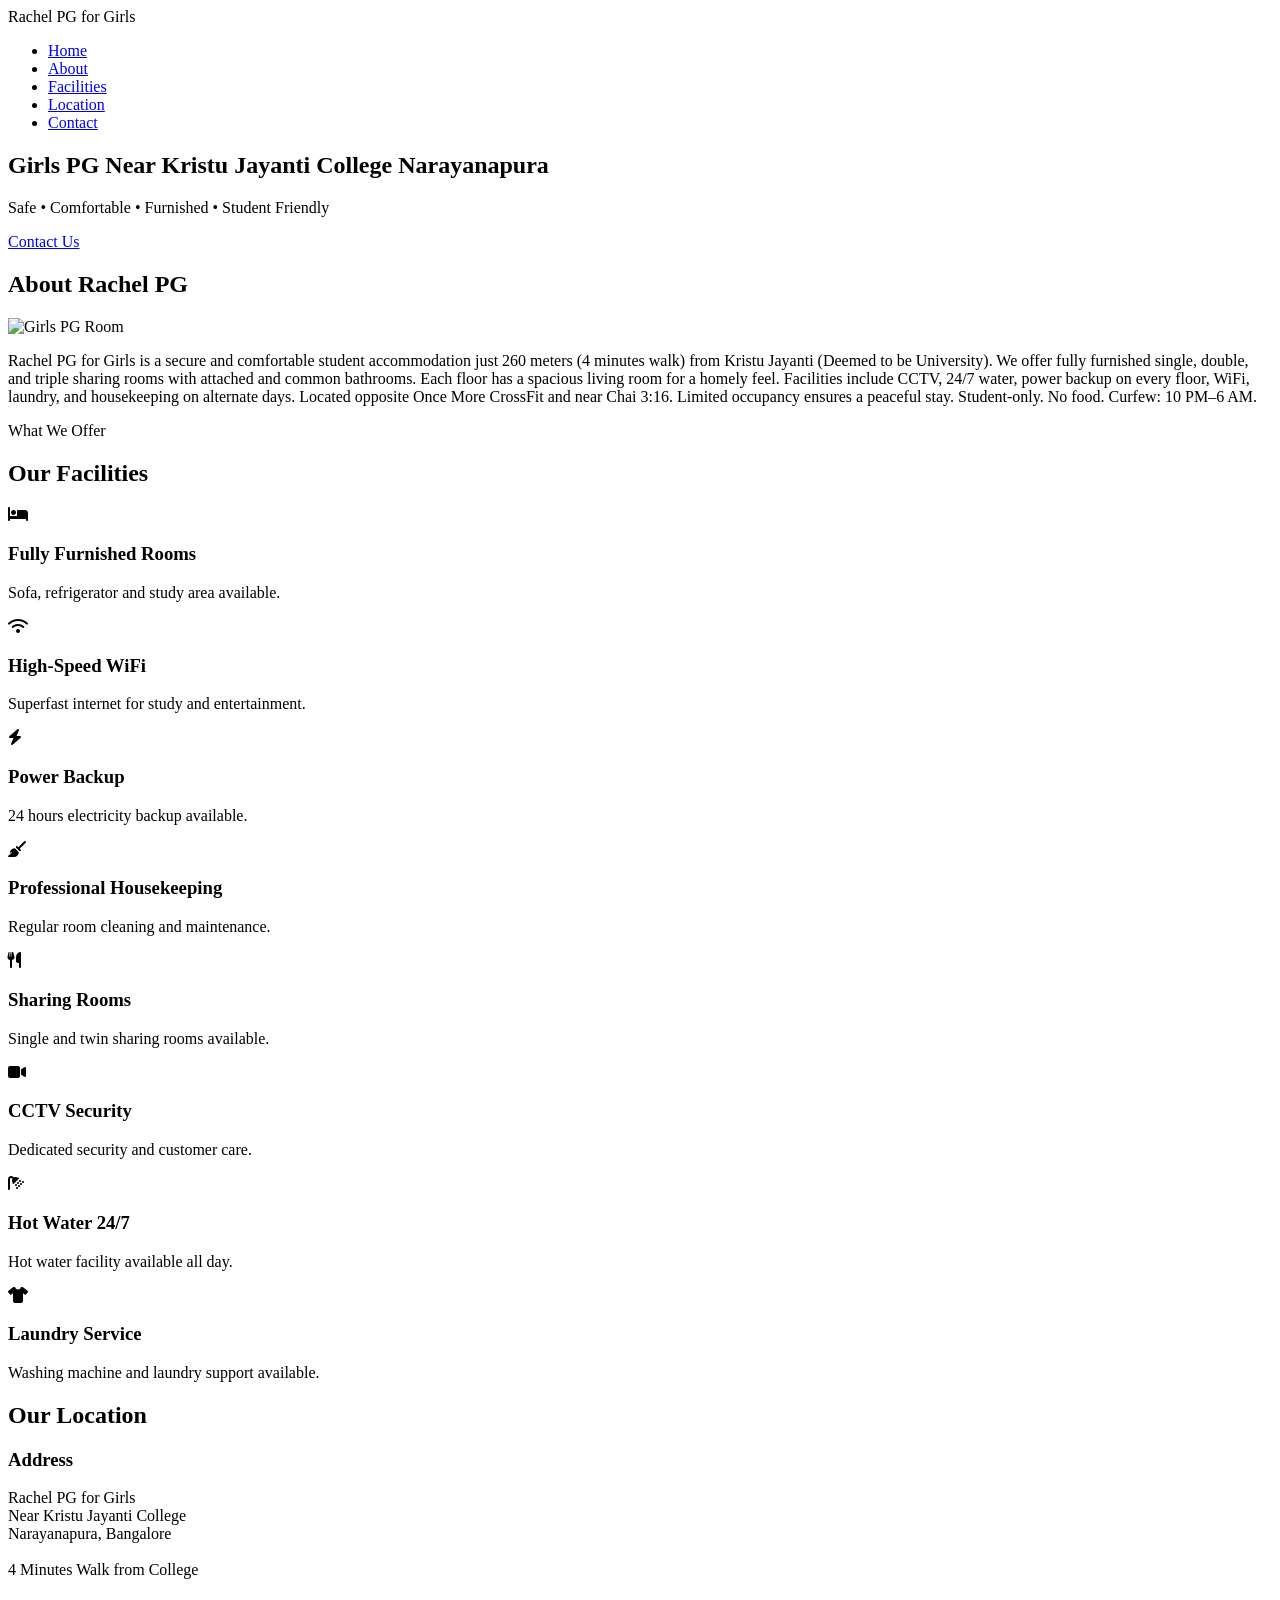
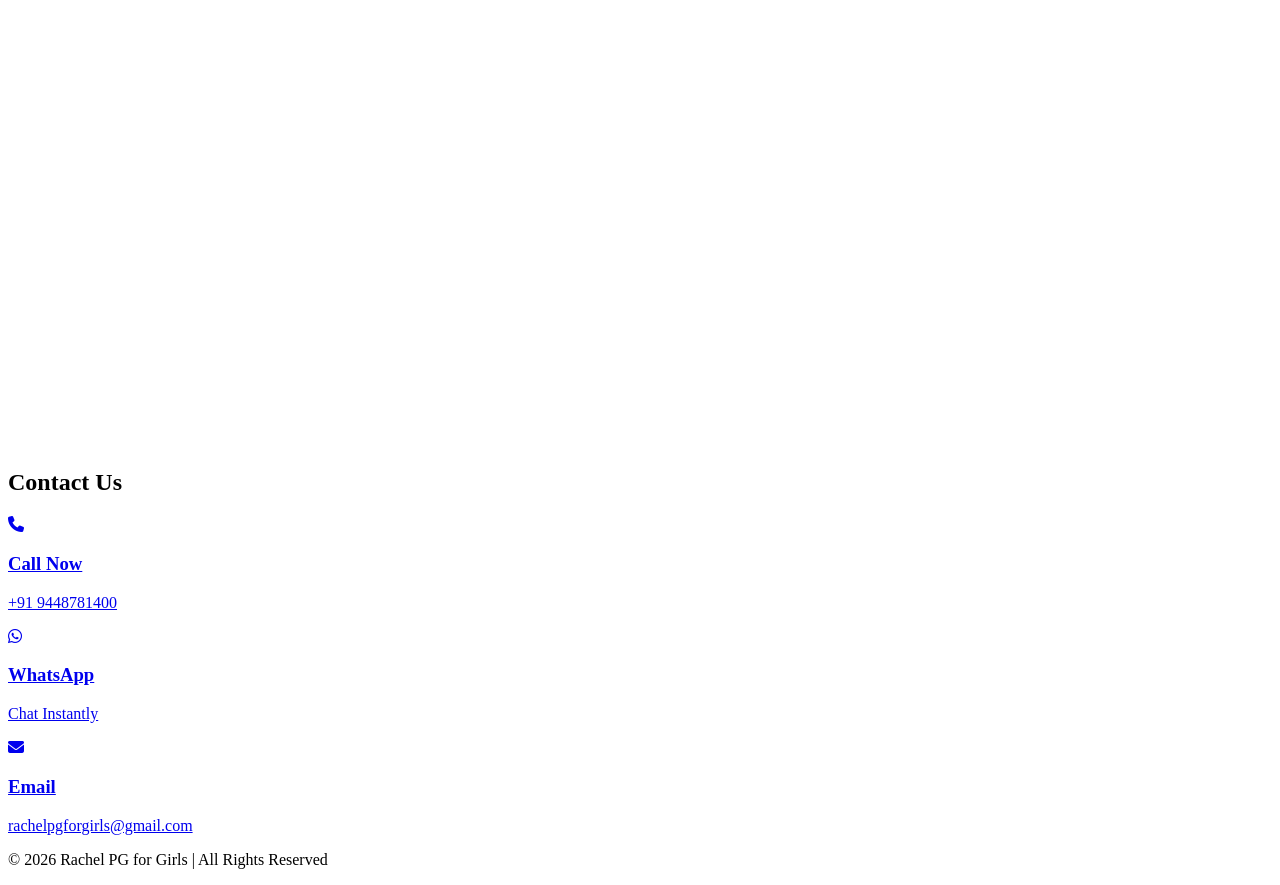
==== index.html @ a7014dc3 "Joshua-commit" ====
<!DOCTYPE html>
<html lang="en">

<head>

   
    <meta charset="UTF-8">

    
    <meta name="viewport" content="width=device-width, initial-scale=1.0">

   
    <title>
        Girls PG Near Kristu Jayanti College Narayanapura | Rachel PG
    </title>

  
    <meta name="description"
        content="Rachel PG for Girls is a safe and comfortable girls PG near Kristu Jayanti College Narayanapura Bangalore with furnished rooms, WiFi, food, CCTV, laundry and housekeeping.">

    
    <meta name="keywords"
        content="Girls PG near Kristu Jayanti College, PG near Kristu Jayanti, Girls Hostel Narayanapura, PG for Girls Bangalore">

   

<link rel="preconnect" href="https://fonts.googleapis.com">

<link rel="preconnect" href="https://fonts.gstatic.com" crossorigin>

<link href="https://fonts.googleapis.com/css2?family=Cinzel:wght@600;700&family=Poppins:wght@300;400;500;600&display=swap" rel="stylesheet">

    <link
        rel="stylesheet"
        href="https://cdnjs.cloudflare.com/ajax/libs/font-awesome/6.5.1/css/all.min.css">

    <link rel="stylesheet" href="style.css">

</head>

<body>



<nav>

    <div class="logo">

        Rachel PG for Girls

    </div>

    <ul>

        <li><a href="#home">Home</a></li>

        <li><a href="#about">About</a></li>

        <li><a href="#facilities">Facilities</a></li>

        <li><a href="#location">Location</a></li>

        <li><a href="#contact">Contact</a></li>

    </ul>

</nav>


    <section class="hero" id="home">

        <div class="overlay"></div>

        <div class="hero-content">

            <h2>
                Girls PG Near Kristu Jayanti College Narayanapura
            </h2>

            <p>
                Safe • Comfortable • Furnished • Student Friendly
            </p>

            <!-- Button -->
            <a href="#contact" class="btn">
                Contact Us
            </a>

        </div>

    </section>


    <section class="about" id="about">

        <h2 class="section-title">
            About Rachel PG
        </h2>

        <div class="about-container">

            <div class="about-image">

                <img
                    src="https://images.unsplash.com/photo-1505693416388-ac5ce068fe85?q=80&w=1200&auto=format&fit=crop"
                    alt="Girls PG Room">

            </div>

            <!-- About Text -->
            <div class="about-text">

                <p>

                   Rachel PG for Girls is a secure and comfortable student accommodation just 260 meters (4 minutes walk) from Kristu Jayanti (Deemed to be University). We offer fully furnished single, double, and triple sharing rooms with attached and common bathrooms. Each floor has a spacious living room for a homely feel. Facilities include CCTV, 24/7 water, power backup on every floor, WiFi, laundry, and housekeeping on alternate days. Located opposite Once More CrossFit and near Chai 3:16. Limited occupancy ensures a peaceful stay. Student-only. No food. Curfew: 10 PM–6 AM.
                </p>

            </div>

        </div>

    </section>

<section class="facilities" id="facilities">

    <!-- Small Heading -->
    <p class="facility-small-title">
        What We Offer
    </p>

    <!-- Main Heading -->
    <h2 class="facility-main-title">
        Our Facilities
    </h2>

    <!-- Facilities Container -->
    <div class="facility-wrapper">

        <!-- ================================= -->
        <!-- Furnished Rooms -->
        <!-- ================================= -->

        <div class="facility-item">

            <div class="facility-icon">

                <i class="fas fa-bed"></i>

            </div>

            <div class="facility-text">

                <h3>Fully Furnished Rooms</h3>

                <p>
                    Sofa, refrigerator and study area available.
                </p>

            </div>

        </div>

        <!-- ================================= -->
        <!-- WiFi -->
        <!-- ================================= -->

        <div class="facility-item">

            <div class="facility-icon">

                <i class="fas fa-wifi"></i>

            </div>

            <div class="facility-text">

                <h3>High-Speed WiFi</h3>

                <p>
                    Superfast internet for study and entertainment.
                </p>

            </div>

        </div>

        <!-- ================================= -->
        <!-- Power Backup -->
        <!-- ================================= -->

        <div class="facility-item">

            <div class="facility-icon">

                <i class="fas fa-bolt"></i>

            </div>

            <div class="facility-text">

                <h3>Power Backup</h3>

                <p>
                    24 hours electricity backup available.
                </p>

            </div>

        </div>

        <!-- ================================= -->
        <!-- Housekeeping -->
        <!-- ================================= -->

        <div class="facility-item">

            <div class="facility-icon">

                <i class="fas fa-broom"></i>

            </div>

            <div class="facility-text">

                <h3>Professional Housekeeping</h3>

                <p>
                    Regular room cleaning and maintenance.
                </p>

            </div>

        </div>

        <!-- ================================= -->
        <!-- Food -->
        <!-- ================================= -->

        <div class="facility-item">

            <div class="facility-icon">

                <i class="fas fa-utensils"></i>

            </div>

            <div class="facility-text">

                <h3>Sharing Rooms</h3>

                <p>
                    Single and twin sharing rooms available.
                </p>

            </div>

        </div>

        <!-- ================================= -->
        <!-- CCTV -->
        <!-- ================================= -->

        <div class="facility-item">

            <div class="facility-icon">

                <i class="fas fa-video"></i>

            </div>

            <div class="facility-text">

                <h3>CCTV Security</h3>

                <p>
                    Dedicated security and customer care.
                </p>

            </div>

        </div>

        <!-- ================================= -->
        <!-- Hot Water -->
        <!-- ================================= -->

        <div class="facility-item">

            <div class="facility-icon">

                <i class="fas fa-shower"></i>

            </div>

            <div class="facility-text">

                <h3>Hot Water 24/7</h3>

                <p>
                    Hot water facility available all day.
                </p>

            </div>

        </div>

        <!-- ================================= -->
        <!-- Laundry -->
        <!-- ================================= -->

        <div class="facility-item">

            <div class="facility-icon">

                <i class="fas fa-shirt"></i>

            </div>

            <div class="facility-text">

                <h3>Laundry Service</h3>

                <p>
                    Washing machine and laundry support available.
                </p>

            </div>

        </div>

    </div>

</section>

    <!-- ========================================= -->
    <!-- LOCATION SECTION -->
    <!-- ========================================= -->

    <section class="location" id="location">

        <!-- Section Heading -->
        <h2 class="section-title">
            Our Location
        </h2>

        <div class="location-container">

            <!-- Address -->
            <div class="address-box">

                <h3>Address</h3>

                <p>

                    Rachel PG for Girls <br>

                    Near Kristu Jayanti College <br>

                    Narayanapura, Bangalore <br><br>

                    4 Minutes Walk from College

                </p>

            </div>

            <!-- Google Maps -->
            <iframe src="https://www.google.com/maps/embed?pb=!1m18!1m12!1m3!1d3886.6575494708295!2d77.64221750886904!3d13.057456487212766!2m3!1f0!2f0!3f0!3m2!1i1024!2i768!4f13.1!3m3!1m2!1s0x3bae17edd13781c1%3A0x8b11ecc120aaf3eb!2sRachel%20PG%20for%20Girls!5e0!3m2!1sen!2sin!4v1778511243706!5m2!1sen!2sin" width="600" height="450" style="border:0;" allowfullscreen="" loading="lazy" referrerpolicy="no-referrer-when-downgrade"></iframe>
        </div>

    </section>


<section class="contact" id="contact">

    <!-- Section Heading -->
    <h2 class="section-title">
        Contact Us
    </h2>

    <div class="contact-container">

        <!-- ================================= -->
        <!-- PHONE BUTTON -->
        <!-- ================================= -->

        <a href="tel:+919448781400" class="contact-card">

            <i class="fas fa-phone"></i>

            <h3>Call Now</h3>

            <p>+91 9448781400</p>

        </a>

        <!-- ================================= -->
        <!-- WHATSAPP BUTTON -->
        <!-- ================================= -->

        <a href="https://wa.me/+919448781400"
           target="_blank"
           class="contact-card">

            <i class="fab fa-whatsapp"></i>

            <h3>WhatsApp</h3>

            <p>Chat Instantly</p>

        </a>

        <!-- ================================= -->
        <!-- EMAIL BUTTON -->
        <!-- ================================= -->

        <a href="rachelpgforgirls@gmail.com"
           class="contact-card">

            <i class="fas fa-envelope"></i>

            <h3>Email</h3>

            <p>rachelpgforgirls@gmail.com</p>

        </a>

    </div>

</section>
    <!-- ========================================= -->
    <!-- FOOTER -->
    <!-- ========================================= -->

    <footer>

        <p>
            © 2026 Rachel PG for Girls | All Rights Reserved
        </p>

    </footer>

</body>

</html>
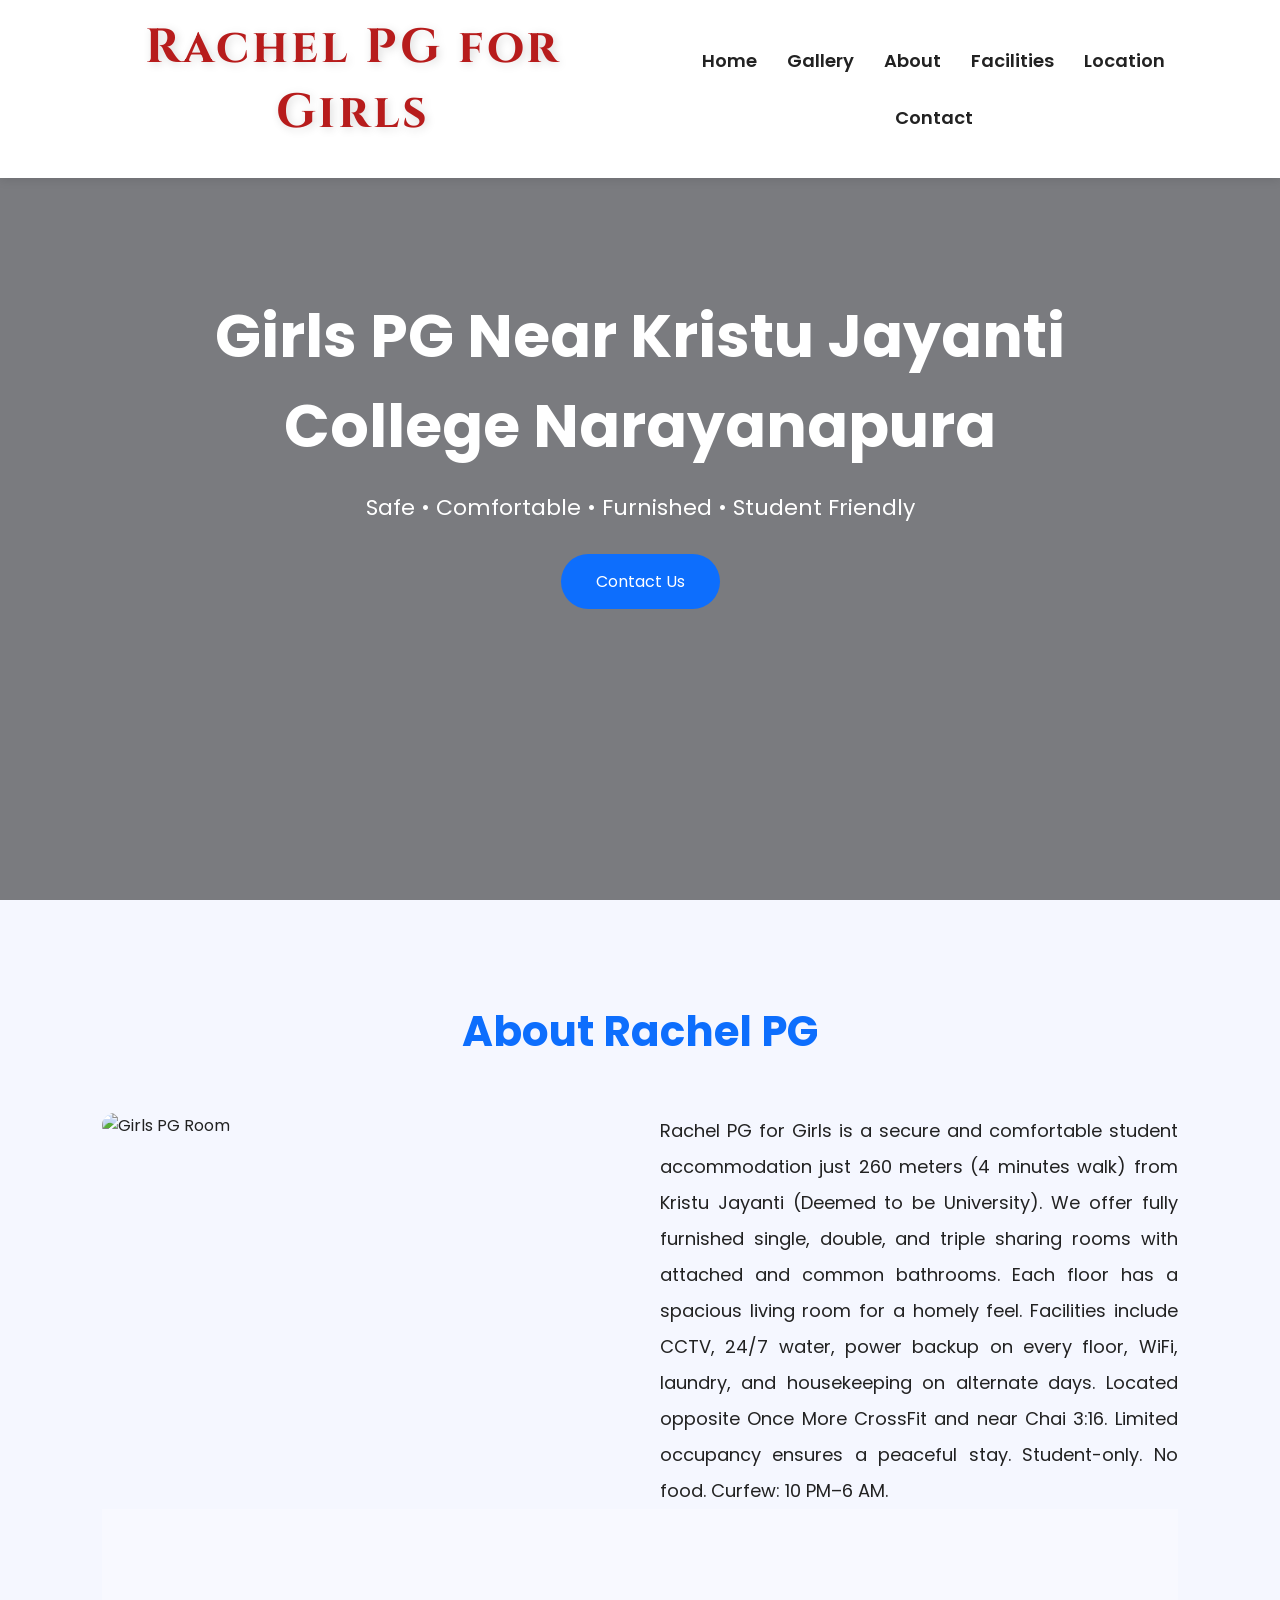
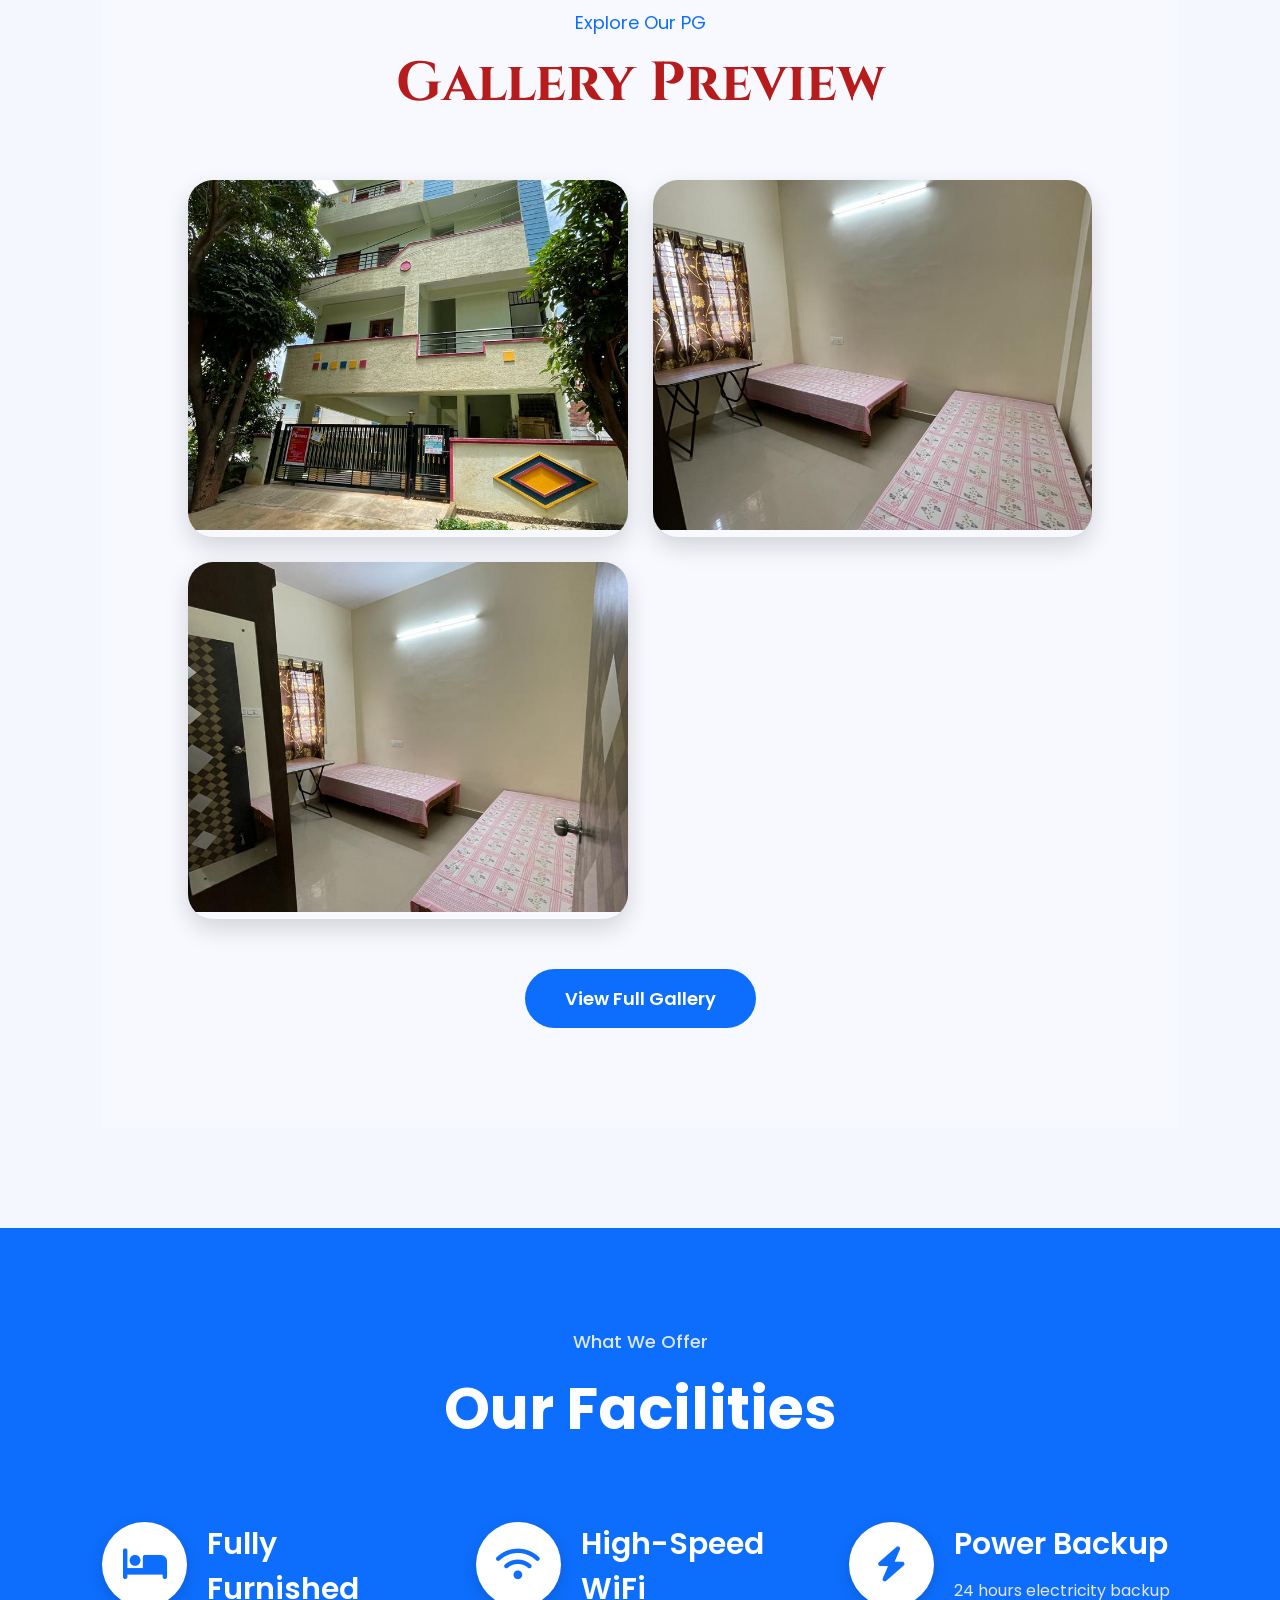
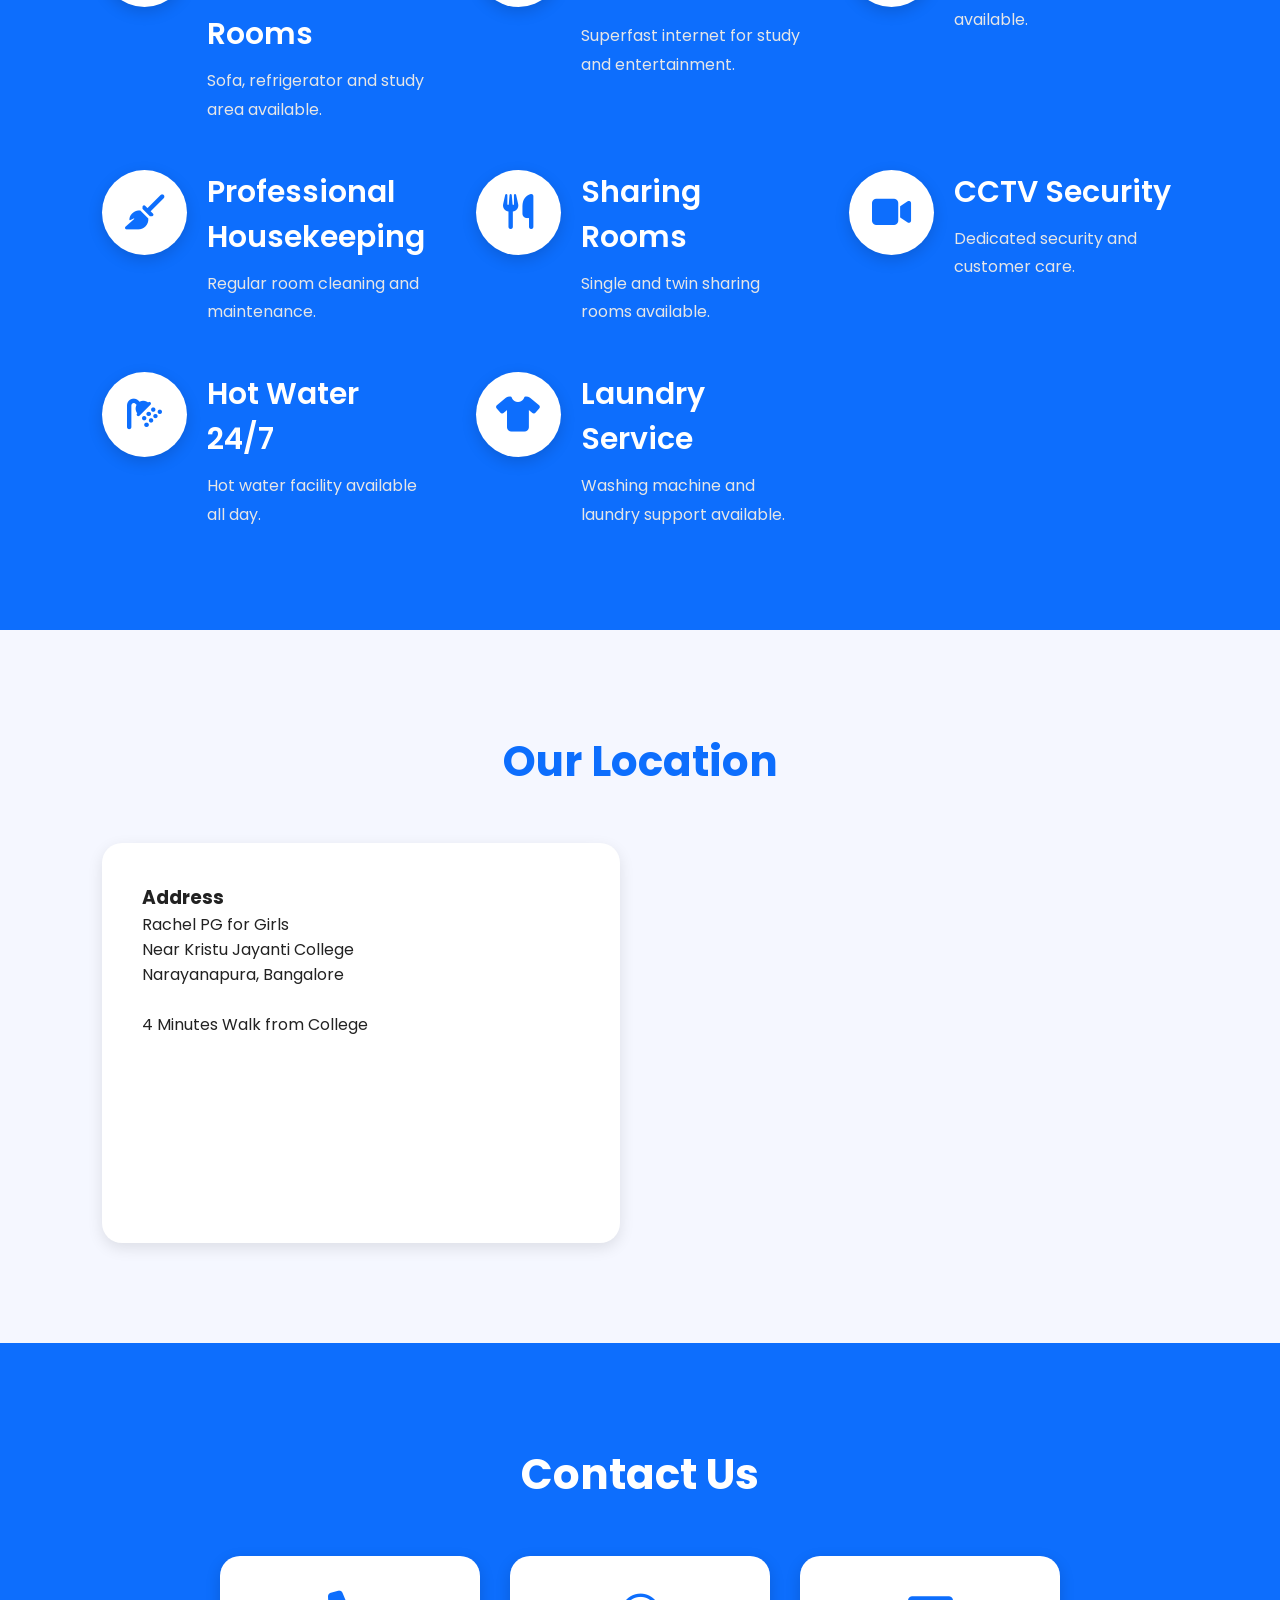
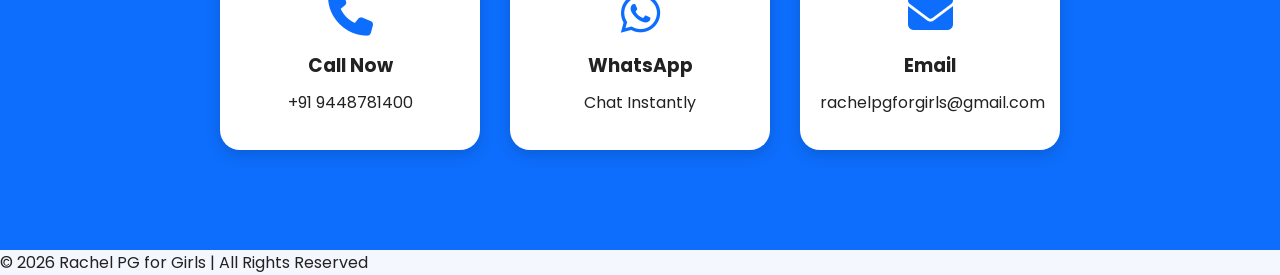
==== commit 1712a8f0: "Joshua-New-Commit" ====
--- a/index.html
+++ b/index.html
@@ -39,7 +39,9 @@
 </head>
 
 <body>
-
+        <!-- ================================= -->
+        <!-- Navigation Bar-->
+        <!-- ================================= -->
 
 
 <nav>
@@ -53,6 +55,7 @@
     <ul>
 
         <li><a href="#home">Home</a></li>
+        <li><a href="/gallery.html">Gallery</a></li>
 
         <li><a href="#about">About</a></li>
 
@@ -61,7 +64,7 @@
         <li><a href="#location">Location</a></li>
 
         <li><a href="#contact">Contact</a></li>
-
+     
     </ul>
 
 </nav>
@@ -119,6 +122,73 @@
 
         </div>
 
+         
+<!-- ========================================= -->
+<!-- GALLERY PREVIEW SECTION -->
+<!-- ========================================= -->
+
+<section class="gallery-preview">
+
+    <!-- Small Heading -->
+    <p class="gallery-preview-small">
+        Explore Our PG
+    </p>
+
+    <!-- Main Heading -->
+    <h2 class="gallery-preview-title">
+        Gallery Preview
+    </h2>
+
+    <!-- Preview Images -->
+    <div class="preview-container">
+
+        <!-- Preview Image 1 -->
+        <div class="preview-item">
+
+            <img
+            src="images/gallery1.jpeg"
+            alt="Rachel PG Room">
+
+        </div>
+
+        <!-- Preview Image 2 -->
+        <div class="preview-item">
+
+            <img
+            src="images/gallery2.jpeg"
+            alt="Rachel PG Hall">
+
+        </div>
+
+        <!-- Preview Image 3 -->
+        <div class="preview-item">
+
+            <img
+            src="images/gallery3.jpeg"
+            alt="Rachel PG Interior">
+
+        </div>
+
+    </div>
+
+    <!-- View Full Gallery Button -->
+
+    <div class="gallery-btn-container">
+
+        <a href="gallery.html"
+           class="gallery-btn">
+
+           View Full Gallery
+
+        </a>
+
+    </div>
+
+</section>
+
+ <!-- ================================= -->
+ <!-- Facilites -->
+ <!-- ================================= -->
     </section>
 
 <section class="facilities" id="facilities">
@@ -135,11 +205,11 @@
 
     <!-- Facilities Container -->
     <div class="facility-wrapper">
-
-        <!-- ================================= -->
+    <!-- ================================= -->
         <!-- Furnished Rooms -->
         <!-- ================================= -->
 
+    
         <div class="facility-item">
 
             <div class="facility-icon">
--- a/style.css
+++ b/style.css
@@ -0,0 +1,782 @@
+
+/* ========================================= */
+/* GENERAL WEBSITE SETTINGS */
+/* ========================================= */
+
+/* Remove default spacing */
+*{
+    margin:0;
+    padding:0;
+    box-sizing:border-box;
+}
+
+/* Smooth scrolling */
+html{
+    scroll-behavior:smooth;
+}
+
+/* Body Styling */
+body{
+    font-family:'Poppins',sans-serif;
+    background:#f5f7ff;
+    color:#222;
+}
+
+
+/* ========================================= */
+/* NAVBAR */
+/* ========================================= */
+
+nav{
+
+    width:100%;
+
+    position:fixed;
+
+    top:0;
+
+    left:0;
+
+    background:white;
+
+    display:flex;
+
+    flex-direction:row;
+
+    justify-content:space-between;
+
+    align-items:center;
+
+    padding:15px 5%;
+
+    box-shadow:0 2px 10px rgba(0,0,0,0.1);
+
+    z-index:1000;
+
+    gap: 10px;
+
+}
+
+
+/* ========================================= */
+/* WEBSITE LOGO / HEADING */
+/* ========================================= */
+
+.logo{
+
+    /* Premium Elegant Font */
+    font-family:'Cinzel', serif;
+
+    /* Font Size */
+    font-size:48px;
+
+    /* Boldness */
+    font-weight:700;
+
+    /* Matching Premium Color */
+    color:#b71c1c;
+
+    /* Space Between Letters */
+    letter-spacing:3px;
+
+    /* Center Alignment */
+    text-align:center;
+
+    /* Space Below Logo */
+    margin-bottom:18px;
+
+    /* Smooth Effect */
+    transition:0.3s ease;
+
+    /* Soft Shadow */
+    text-shadow:2px 2px 10px rgba(0,0,0,0.15);
+
+}
+
+/* Hover Effect */
+
+.logo:hover{
+
+    color:#0d47a1;
+
+    transform:scale(1.03);
+
+}
+
+/* ========================================= */
+/* NAVIGATION MENU */
+/* ========================================= */
+
+nav ul{
+
+    display:flex;
+
+    gap:30px;
+
+    list-style:none;
+
+    flex-wrap:wrap;
+
+    justify-content:center;
+
+}
+
+/* Navigation Links */
+
+nav ul li a{
+
+    text-decoration:none;
+
+    color:#222;
+
+    font-weight:600;
+
+    font-size:18px;
+
+    transition:0.3s;
+
+}
+
+/* Hover Effect */
+
+nav ul li a:hover{
+
+    color:#68eeee;
+    background:#0d6efd;
+    padding:5px 10px;
+    border-radius:5px;
+
+}
+/* ========================================= */
+/* HERO SECTION */
+/* ========================================= */
+
+.hero{
+    height:100vh;
+    background:
+    url('https://images.unsplash.com/photo-1494526585095-c41746248156?q=80&w=1600&auto=format&fit=crop');
+
+    background-size:cover;
+    background-position:center;
+
+    display:flex;
+    justify-content:center;
+    align-items:center;
+
+    position:relative;
+}
+
+/* Dark Overlay */
+.overlay{
+    position:absolute;
+    width:100%;
+    height:100%;
+    background:rgba(0,0,0,0.5);
+}
+
+/* Hero Text */
+.hero-content{
+    position:relative;
+    color:white;
+    text-align:center;
+    z-index:2;
+    padding:20px;
+}
+
+/* Hero Heading */
+.hero-content h2{
+    font-size:60px;
+    margin-bottom:20px;
+}
+
+/* Hero Paragraph */
+.hero-content p{
+    font-size:22px;
+}
+
+/* Hero Button */
+.btn{
+    display:inline-block;
+    margin-top:30px;
+    padding:15px 35px;
+    background:#0d6efd;
+    color:white;
+    text-decoration:none;
+    border-radius:40px;
+}
+
+/* Button Hover */
+.btn:hover{
+    background:#084298;
+}
+
+/* ========================================= */
+/* COMMON SECTION STYLING */
+/* ========================================= */
+
+section{
+    padding:100px 8%;
+}
+
+/* Section Heading */
+.section-title{
+    text-align:center;
+    font-size:42px;
+    margin-bottom:50px;
+    color:#0d6efd;
+}
+
+/* ========================================= */
+/* ABOUT SECTION */
+/* ========================================= */
+
+.about-container{
+    display:grid;
+    grid-template-columns:1fr 1fr;
+    gap:40px;
+    text-align: justify;
+}
+
+/* About Image */
+.about-image img{
+    width:100%;
+    border-radius:20px;
+}
+
+/* About Text */
+.about-text p{
+    font-size:18px;
+    line-height:2;
+}
+
+/* ========================================= */
+/* FACILITIES SECTION */
+/* ========================================= */
+
+.facilities{
+
+    background:#0d6efd;
+
+    color:white;
+
+    padding:100px 8%;
+
+}
+
+/* Small Heading */
+
+.facility-small-title{
+
+    text-align:center;
+
+    font-size:18px;
+
+    margin-bottom:10px;
+
+    color:#dbe8ff;
+
+    font-weight:500;
+
+}
+
+/* Main Heading */
+
+.facility-main-title{
+
+    text-align:center;
+
+    font-size:58px;
+
+    margin-bottom:70px;
+
+    font-weight:700;
+
+}
+
+/* Facilities Grid */
+
+.facility-wrapper{
+
+    display:grid;
+
+    grid-template-columns:
+    repeat(auto-fit,minmax(320px,1fr));
+
+    gap:45px;
+
+}
+
+/* Individual Item */
+
+.facility-item{
+
+    display:flex;
+
+    align-items:flex-start;
+
+    gap:20px;
+
+}
+
+/* ========================================= */
+/* ICON DESIGN */
+/* ========================================= */
+
+.facility-icon{
+
+    min-width:85px;
+
+    height:85px;
+
+    background:white;
+
+    border-radius:50%;
+
+    display:flex;
+
+    justify-content:center;
+
+    align-items:center;
+
+    box-shadow:0 5px 15px rgba(0,0,0,0.15);
+
+}
+
+/* Icon */
+
+.facility-icon i{
+
+    font-size:35px;
+
+    color:#0d6efd;
+
+}
+
+/* Text Content */
+
+.facility-text h3{
+
+    font-size:30px;
+
+    margin-bottom:10px;
+
+    font-weight:600;
+
+}
+
+/* Paragraph */
+
+.facility-text p{
+
+    font-size:16px;
+
+    line-height:1.8;
+
+    color:#e6e6e6;
+
+}
+
+/* Hover Effect */
+
+.facility-item:hover .facility-icon{
+
+    transform:scale(1.08);
+
+    transition:0.3s;
+
+}
+
+/* ========================================= */
+/* MOBILE RESPONSIVE */
+/* ========================================= */
+
+@media(max-width:900px){
+
+    .facility-main-title{
+
+        font-size:42px;
+
+    }
+
+    .facility-item{
+
+        flex-direction:column;
+
+        align-items:center;
+
+        text-align:center;
+
+    }
+
+}
+
+/* ========================================= */
+/* LOCATION SECTION */
+/* ========================================= */
+
+.location-container{
+    display:grid;
+    grid-template-columns:1fr 1fr;
+    gap:40px;
+}
+
+/* Address Box */
+.address-box{
+    background:white;
+    padding:40px;
+    border-radius:20px;
+    box-shadow:0 5px 15px rgba(0,0,0,0.1);
+}
+
+/* Google Maps */
+iframe{
+    width:100%;
+    height:400px;
+    border:none;
+    border-radius:20px;
+}
+
+
+/* ========================================= */
+/* CONTACT SECTION */
+/* ========================================= */
+
+.contact{
+
+    background:#0d6efd;
+
+    color:white;
+
+}
+
+/* White Heading */
+
+.contact .section-title{
+
+    color:white;
+
+}
+
+/* Contact Grid */
+
+.contact-container{
+
+    display:flex;
+
+    justify-content:center;
+
+    gap:30px;
+
+    flex-wrap:wrap;
+
+}
+
+/* ========================================= */
+/* CONTACT BUTTON CARD */
+/* ========================================= */
+
+.contact-card{
+
+    background:white;
+
+    color:#222;
+
+    width:260px;
+
+    padding:35px 20px;
+
+    border-radius:20px;
+
+    text-align:center;
+
+    text-decoration:none;
+
+    transition:0.3s;
+
+    box-shadow:0 5px 15px rgba(0,0,0,0.15);
+
+}
+
+/* Hover Effect */
+
+.contact-card:hover{
+
+    transform:translateY(-10px);
+
+    background:#c62828;
+
+    color:white;
+
+}
+
+/* Icons */
+
+.contact-card i{
+
+    font-size:45px;
+
+    margin-bottom:15px;
+
+    color:#0d6efd;
+
+}
+
+/* Hover Icon */
+
+.contact-card:hover i{
+
+    color:white;
+
+}
+
+/* Contact Heading */
+
+.contact-card h3{
+
+    margin-bottom:10px;
+
+}
+
+/* Contact Text */
+
+.contact-card p{
+
+    font-size:16px;
+
+}
+/* ========================================= */
+/* RESPONSIVE DESIGN */
+/* ========================================= */
+
+@media(max-width:900px){
+
+    /* Mobile Navbar */
+    nav{
+        flex-direction:column;
+        gap:10px;
+    }
+
+    /* Mobile Hero Heading */
+    .hero-content h2{
+        font-size:38px;
+    }
+
+    /* About Section Mobile */
+    .about-container{
+        grid-template-columns:1fr;
+    }
+
+    /* Location Mobile */
+    .location-container{
+        grid-template-columns:1fr;
+    }
+
+}
+<!-- ================================= -->
+<!-- Gallery Preview in index.html -->
+<!-- ================================= -->
+@media(max-width:900px){
+
+}
+
+/* ========================================= */
+/* GALLERY PREVIEW SECTION */
+/* ========================================= */
+
+.gallery-preview{
+
+    background:#f8f9ff;
+
+    padding:100px 8%;
+
+    text-align:center;
+
+}
+
+/* Small Heading */
+
+.gallery-preview-small{
+
+    color:#0d6efd;
+
+    font-size:18px;
+
+    margin-bottom:10px;
+
+}
+
+/* Main Heading */
+
+.gallery-preview-title{
+
+    font-size:55px;
+
+    color:#b71c1c;
+
+    margin-bottom:60px;
+
+    font-family:'Cinzel', serif;
+
+}
+
+/* ========================================= */
+/* PREVIEW GRID */
+/* ========================================= */
+
+.preview-container{
+
+    display:grid;
+
+    grid-template-columns:
+    repeat(auto-fit,minmax(300px,1fr));
+
+    gap:25px;
+
+}
+
+/* Preview Item */
+
+.preview-item{
+
+    overflow:hidden;
+
+    border-radius:25px;
+
+    box-shadow:0 10px 25px rgba(0,0,0,0.15);
+
+}
+
+/* Images */
+
+.preview-item img{
+
+    width:100%;
+
+    height:350px;
+
+    object-fit:cover;
+
+    transition:0.5s;
+
+}
+
+/* Hover Effect */
+
+.preview-item:hover img{
+
+    transform:scale(1.08);
+
+}
+
+/* ========================================= */
+/* BUTTON */
+/* ========================================= */
+
+.gallery-btn-container{
+
+    margin-top:50px;
+
+}
+
+/* Button Styling */
+
+.gallery-btn{
+
+    display:inline-block;
+
+    padding:16px 40px;
+
+    background:#0d6efd;
+
+    color:white;
+
+    text-decoration:none;
+
+    border-radius:40px;
+
+    font-size:18px;
+
+    font-weight:600;
+
+    transition:0.3s;
+
+}
+
+/* Hover Effect */
+
+.gallery-btn:hover{
+
+    background:#b71c1c;
+
+    transform:translateY(-5px);
+
+}
+
+
+
+/* ========================================= */
+/* GALLERY PAGE */
+/* ========================================= */
+
+.gallery-page{
+
+    padding:100px 8%;
+
+    background:#f8f9ff;
+
+}
+
+/* Page Title */
+
+.gallery-page-title{
+
+    text-align:center;
+
+    font-size:60px;
+
+    color:#b71c1c;
+
+    margin-bottom:70px;
+
+    font-family:'Cinzel', serif;
+
+}
+
+/* Gallery Grid */
+
+.gallery-page-container{
+
+    display:grid;
+
+    grid-template-columns:
+    repeat(auto-fit,minmax(320px,1fr));
+
+    gap:30px;
+
+}
+
+/* Gallery Images */
+
+.gallery-page-container img{
+
+    width:100%;
+
+    height:400px;
+
+    object-fit:cover;
+
+    border-radius:25px;
+
+    transition:0.5s;
+
+    box-shadow:0 10px 25px rgba(0,0,0,0.15);
+
+}
+
+/* Hover Effect */
+
+.gallery-page-container img:hover{
+
+    transform:scale(1.05);
+
+}
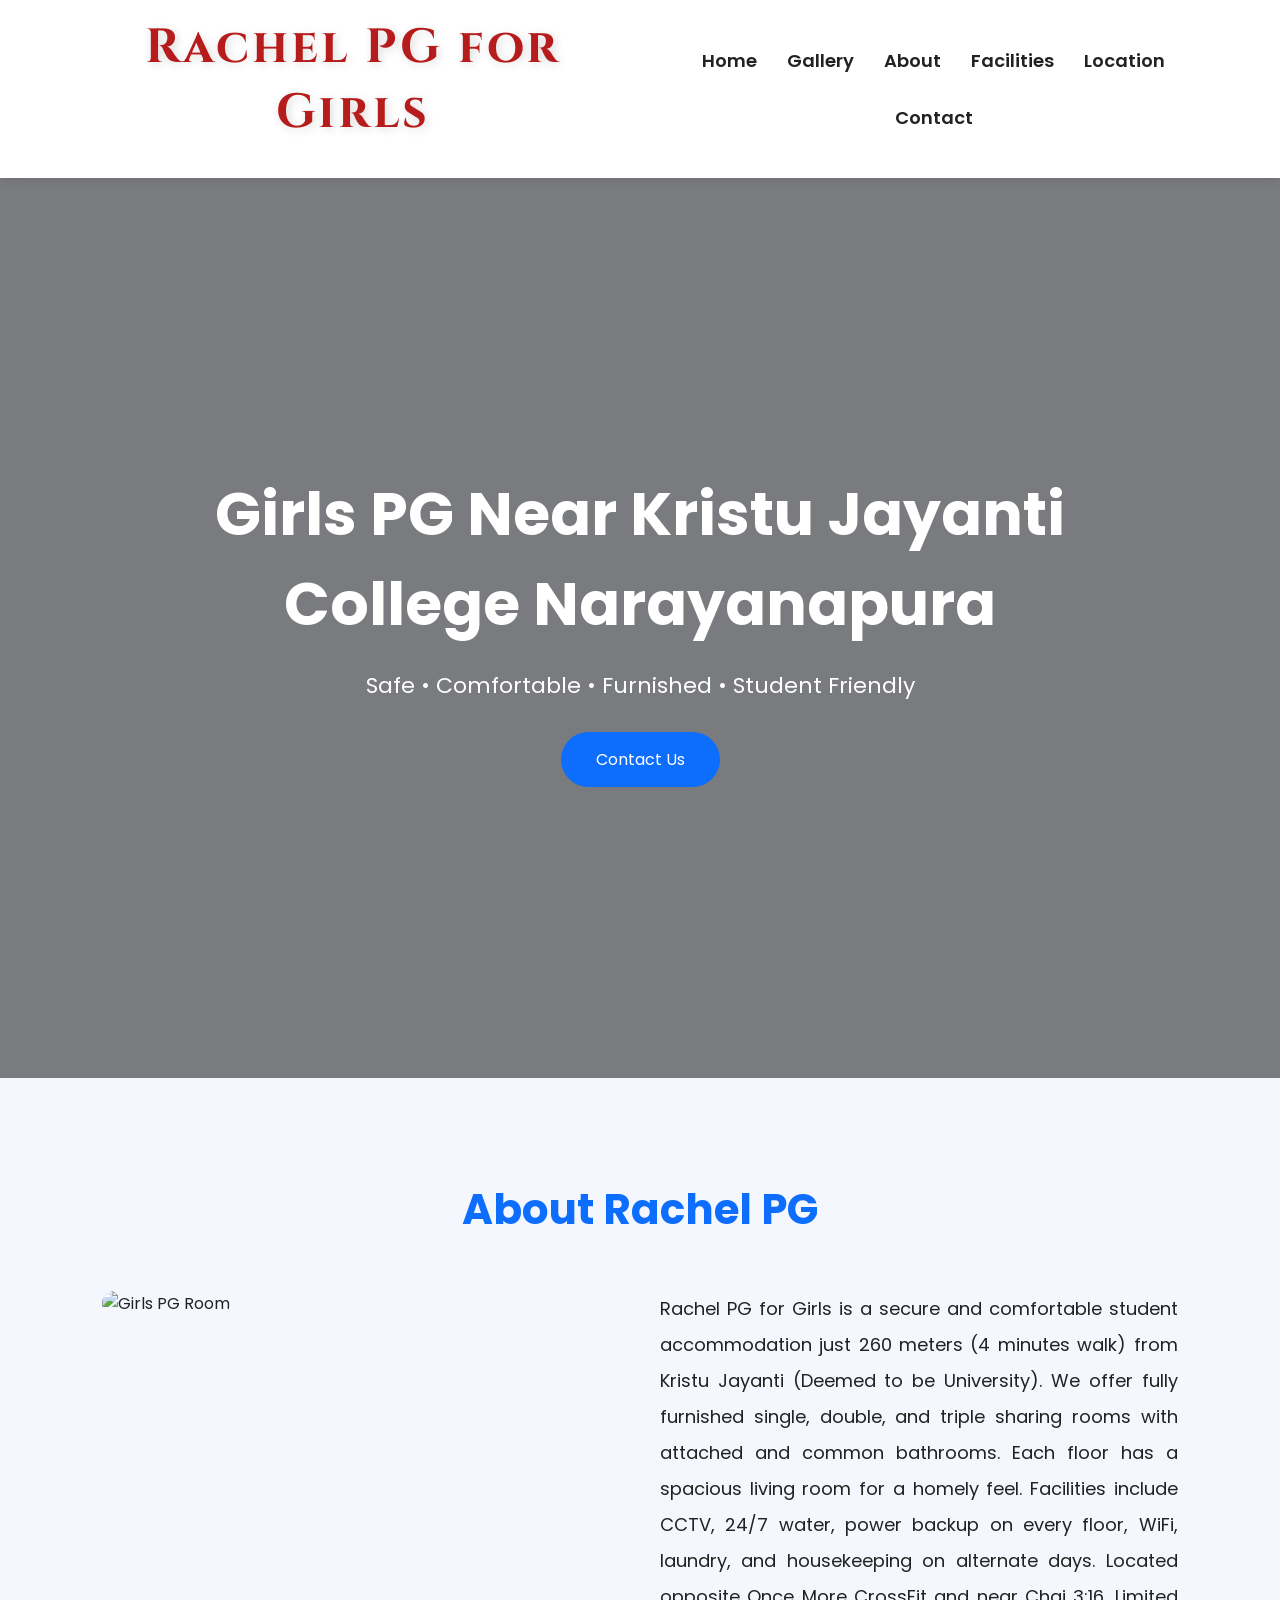
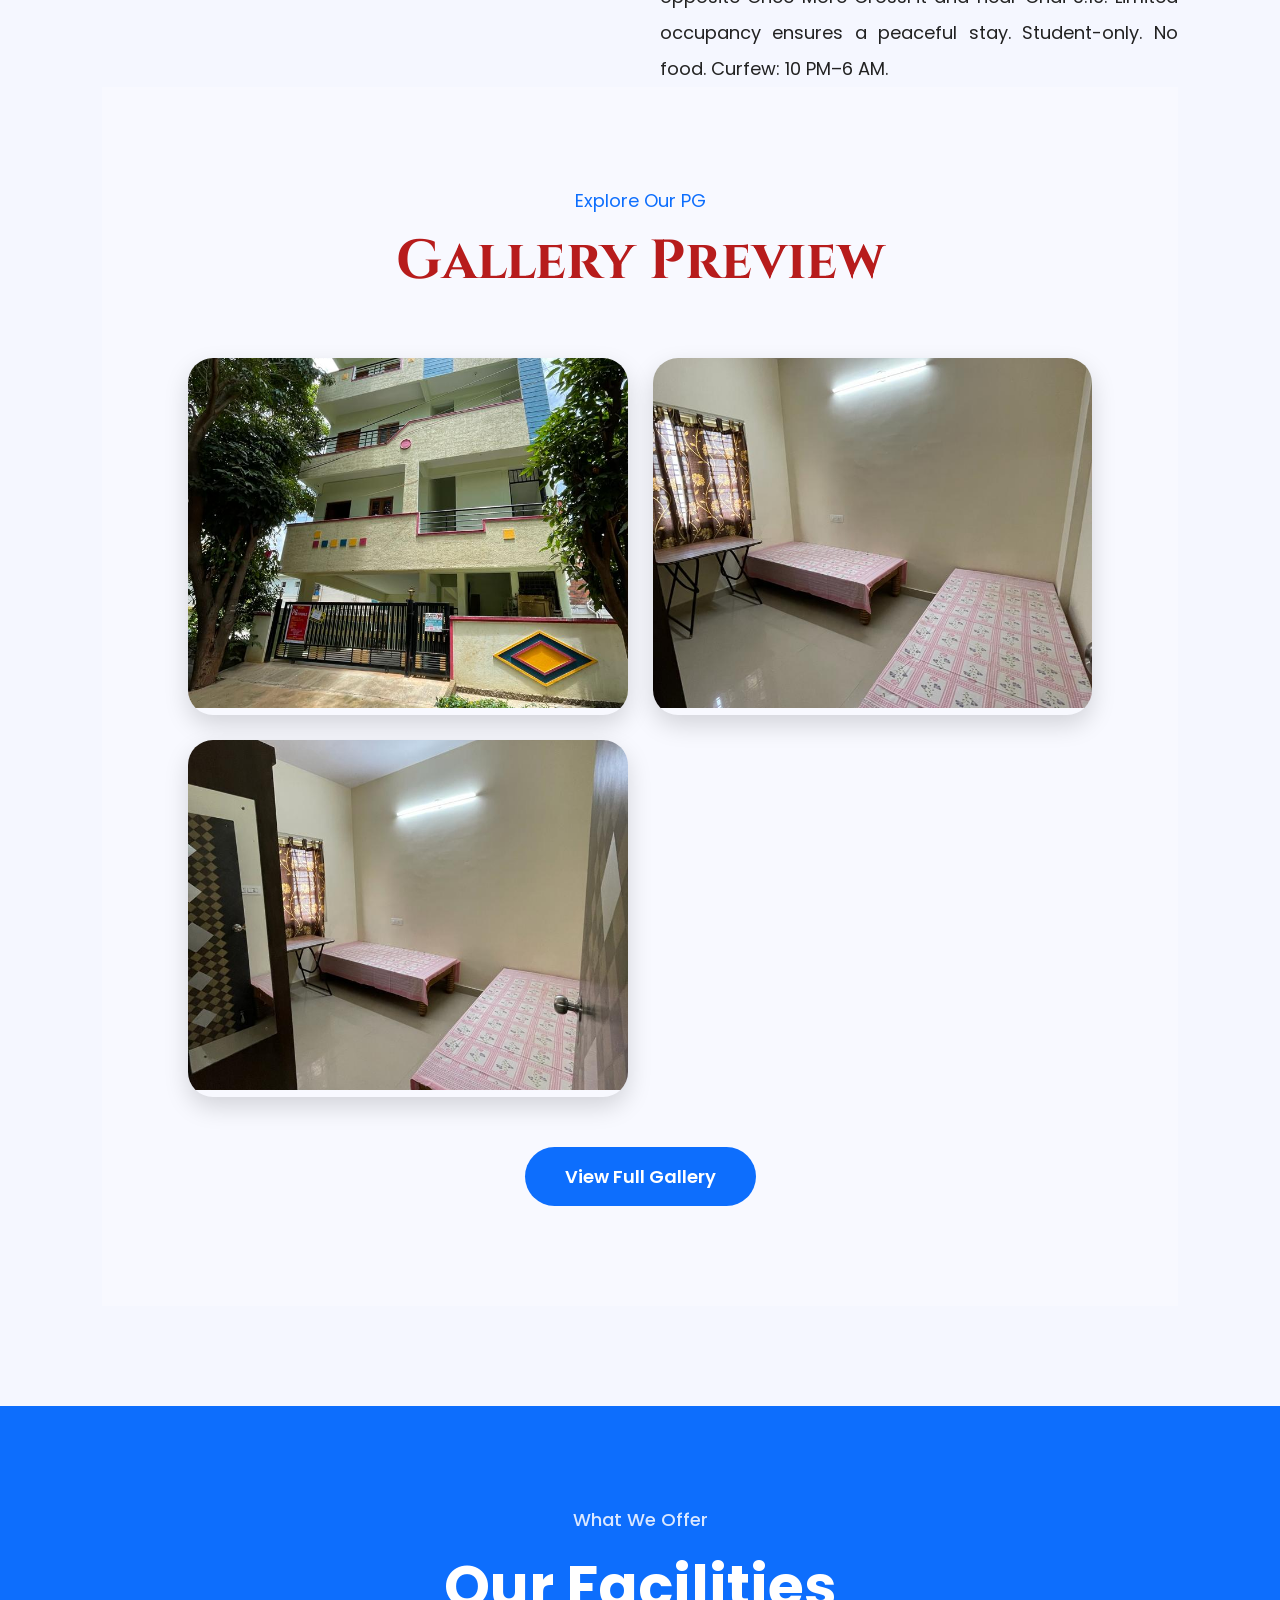
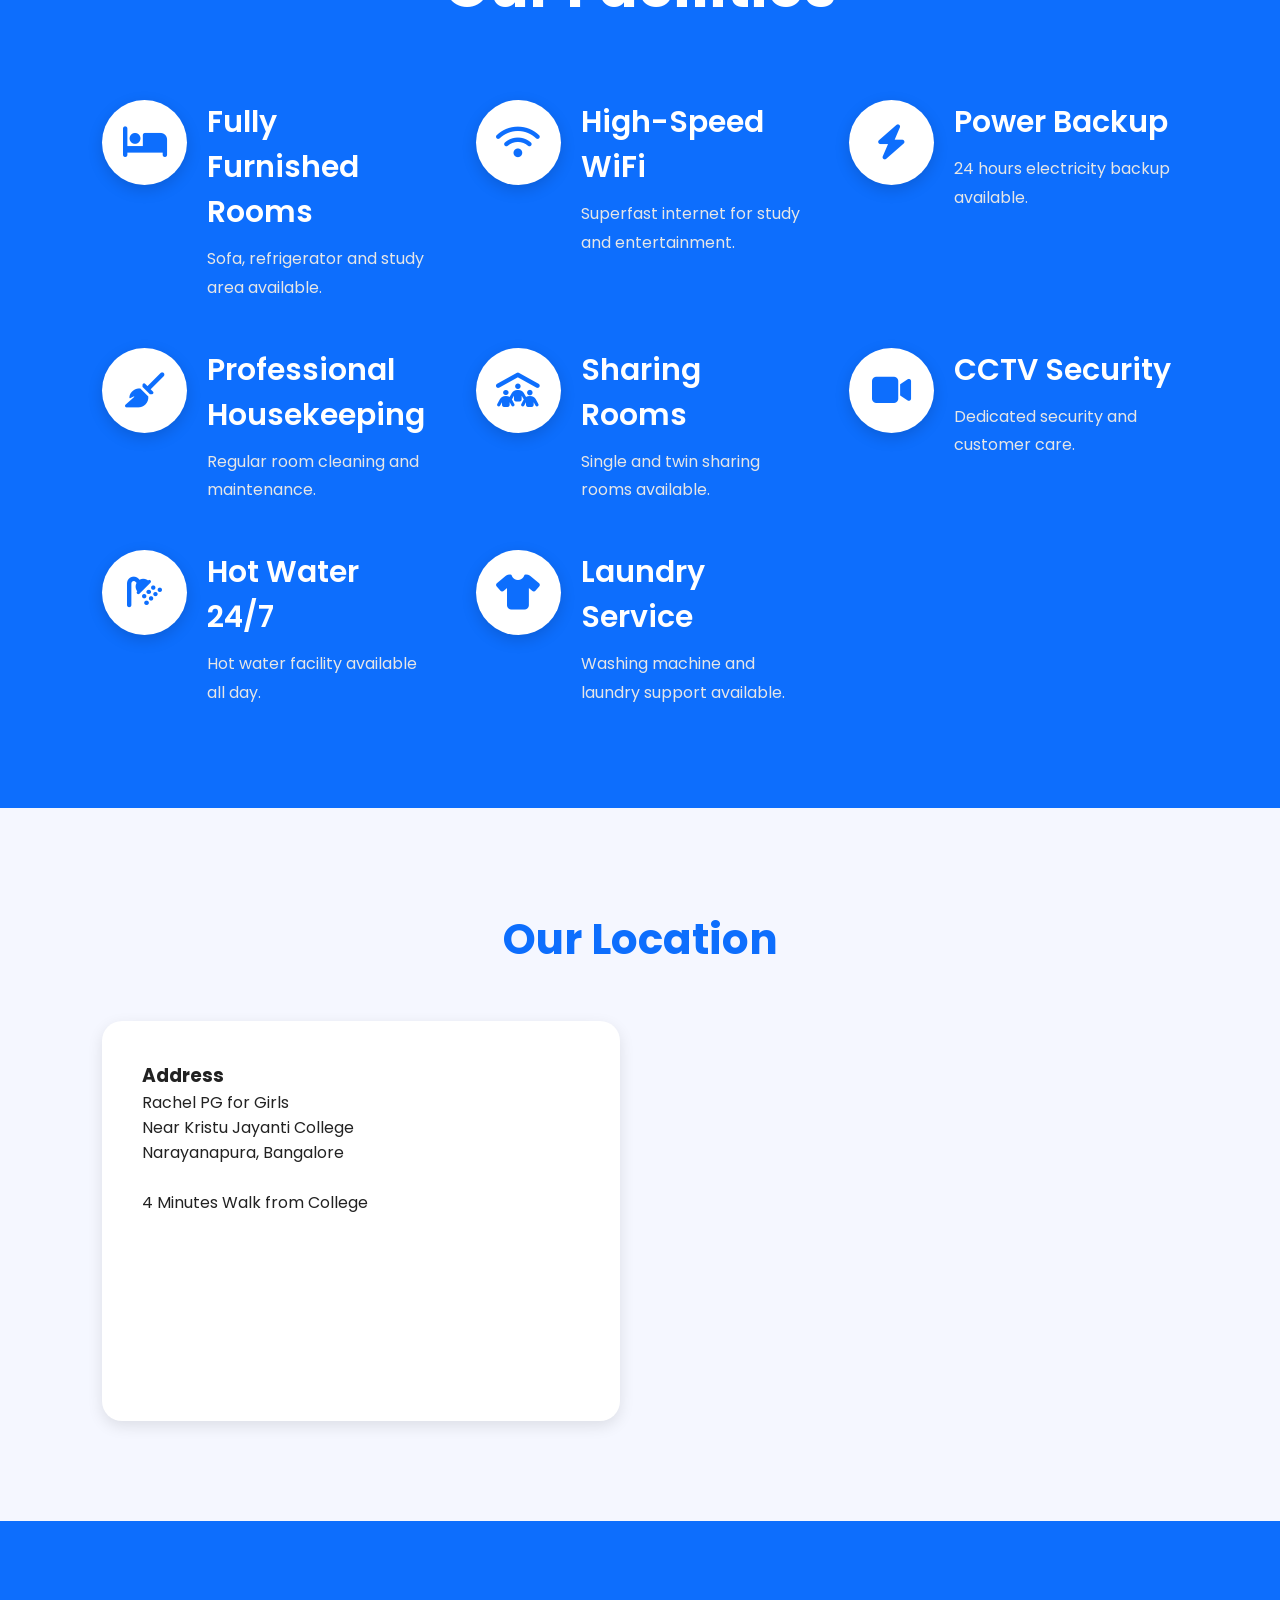
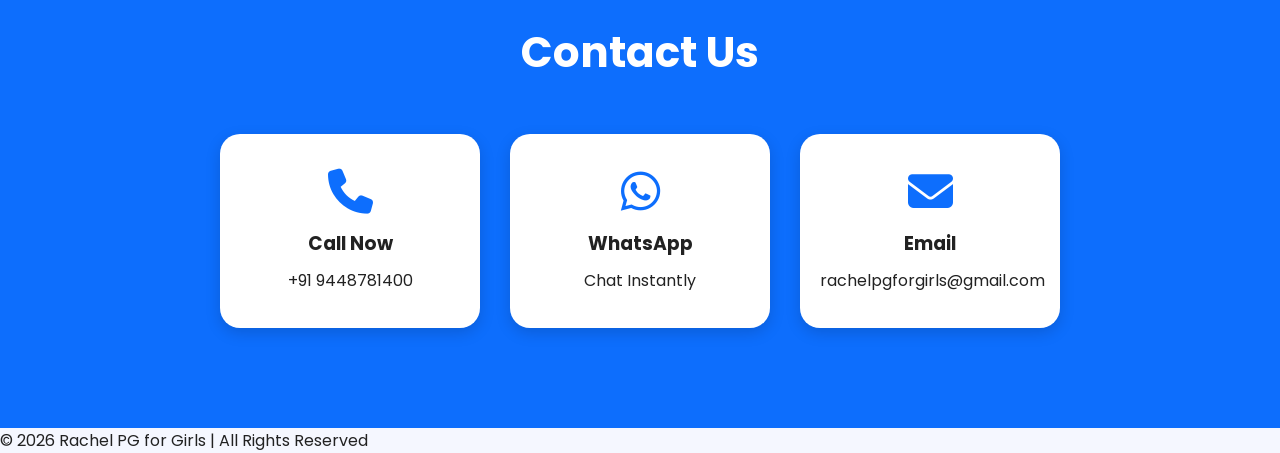
==== commit 34eca9cb: "Joshua-Commit" ====
--- a/index.html
+++ b/index.html
@@ -310,7 +310,7 @@
 
             <div class="facility-icon">
 
-                <i class="fas fa-utensils"></i>
+                <i class="fas fa-people-roof"></i>
 
             </div>
 
--- a/style.css
+++ b/style.css
@@ -31,7 +31,7 @@
 
     width:100%;
 
-    position:fixed;
+    
 
     top:0;
 
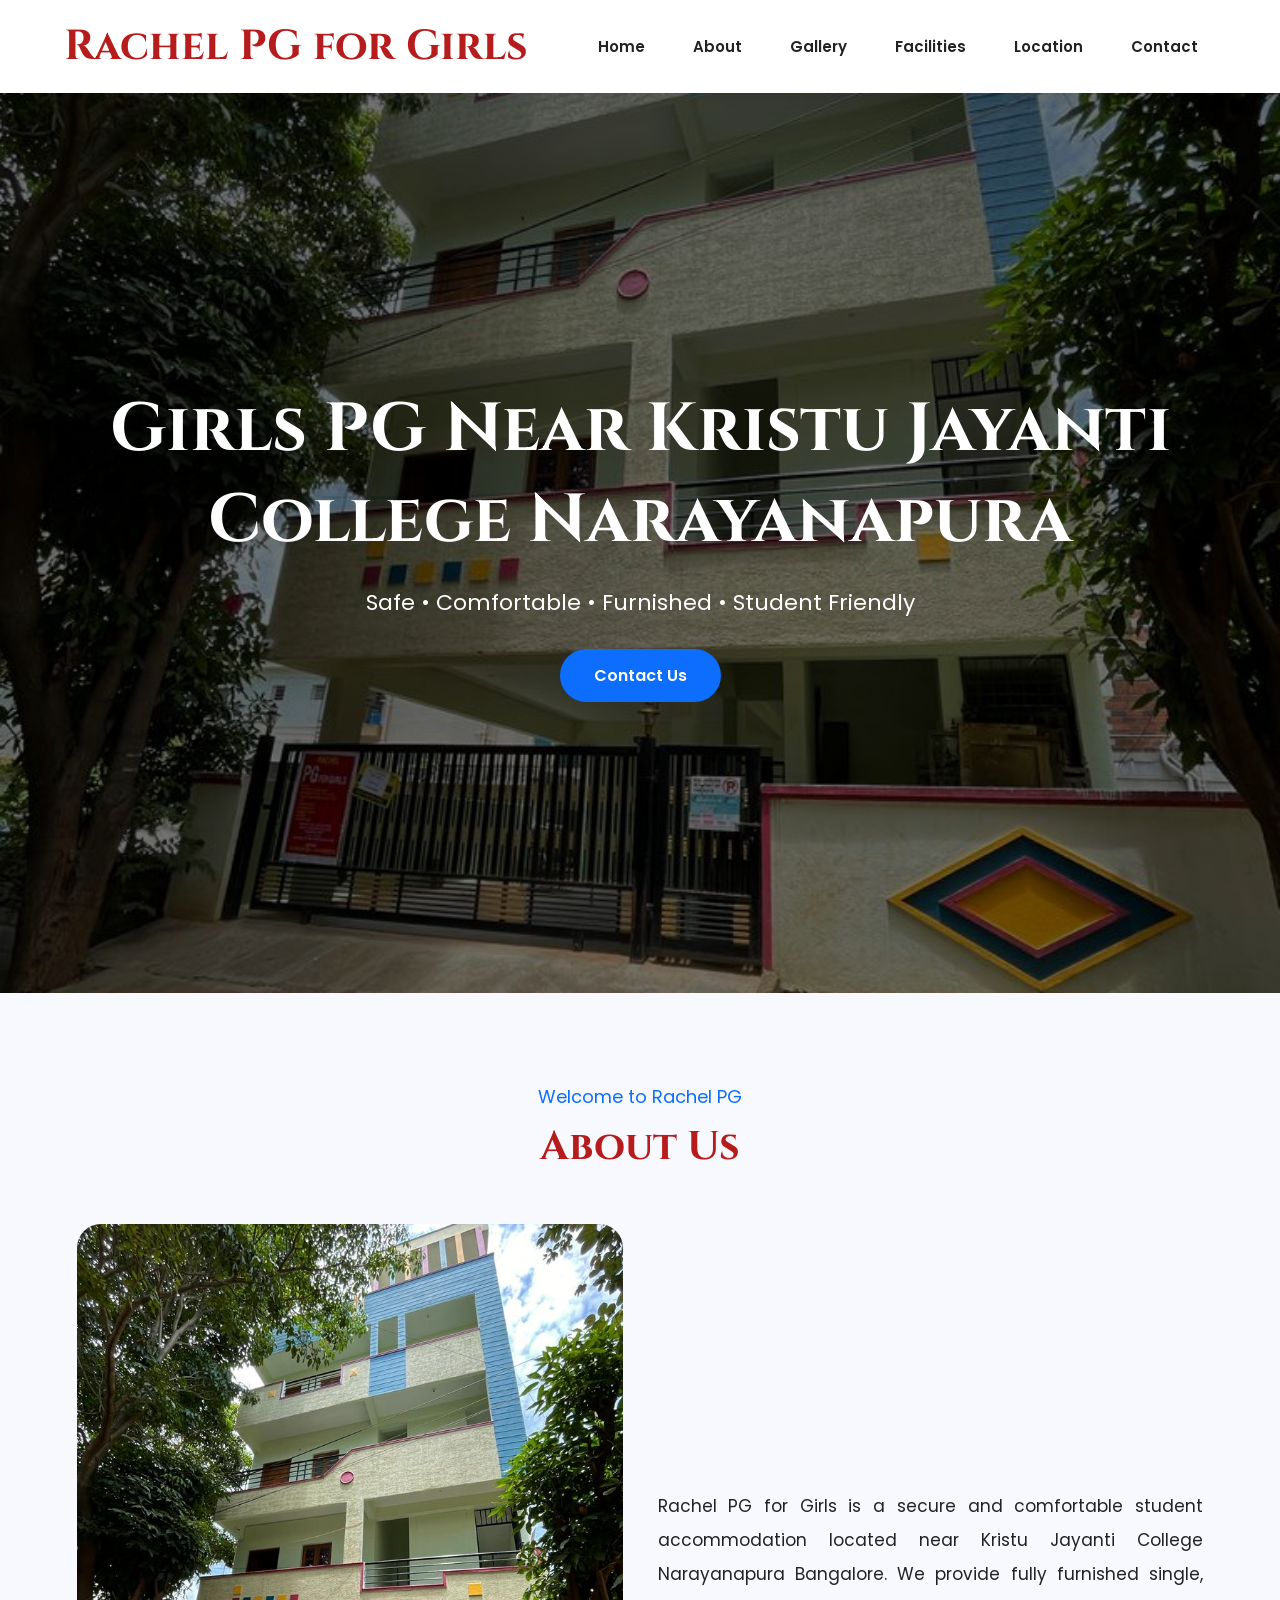
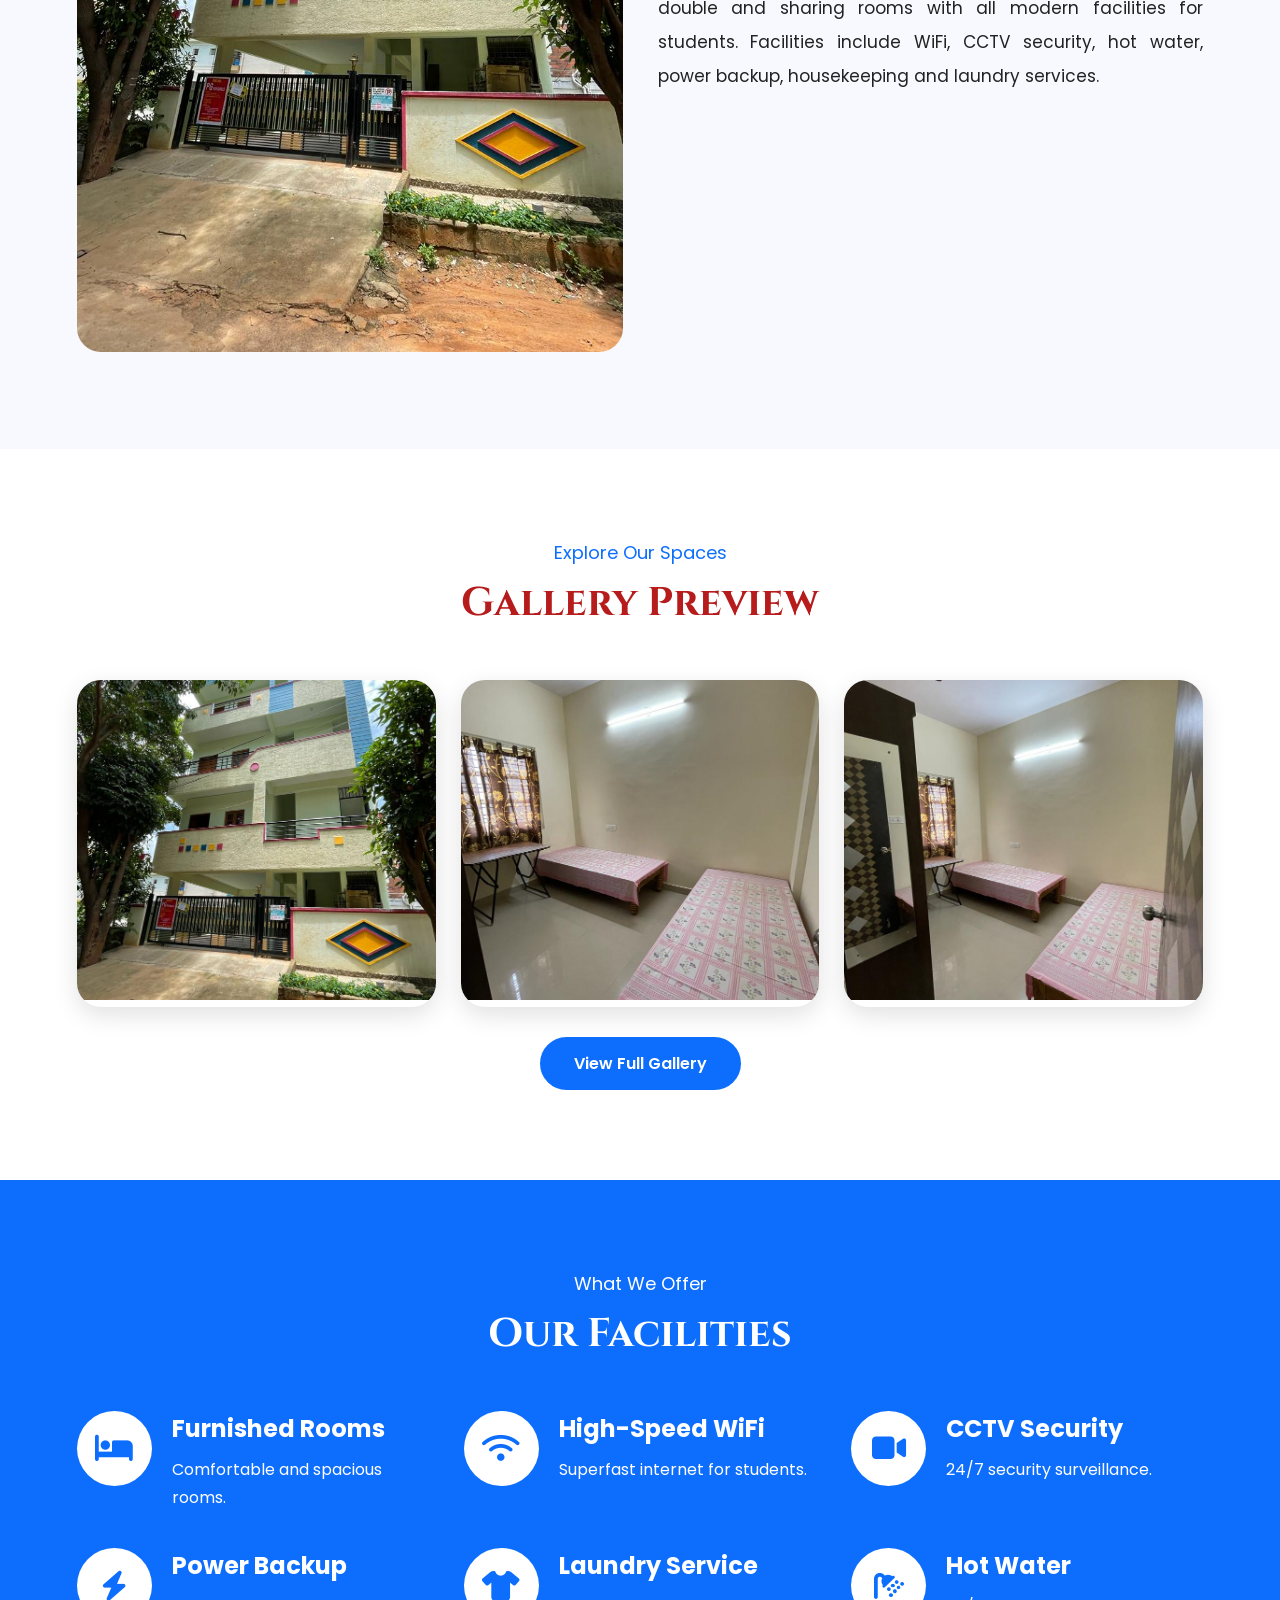
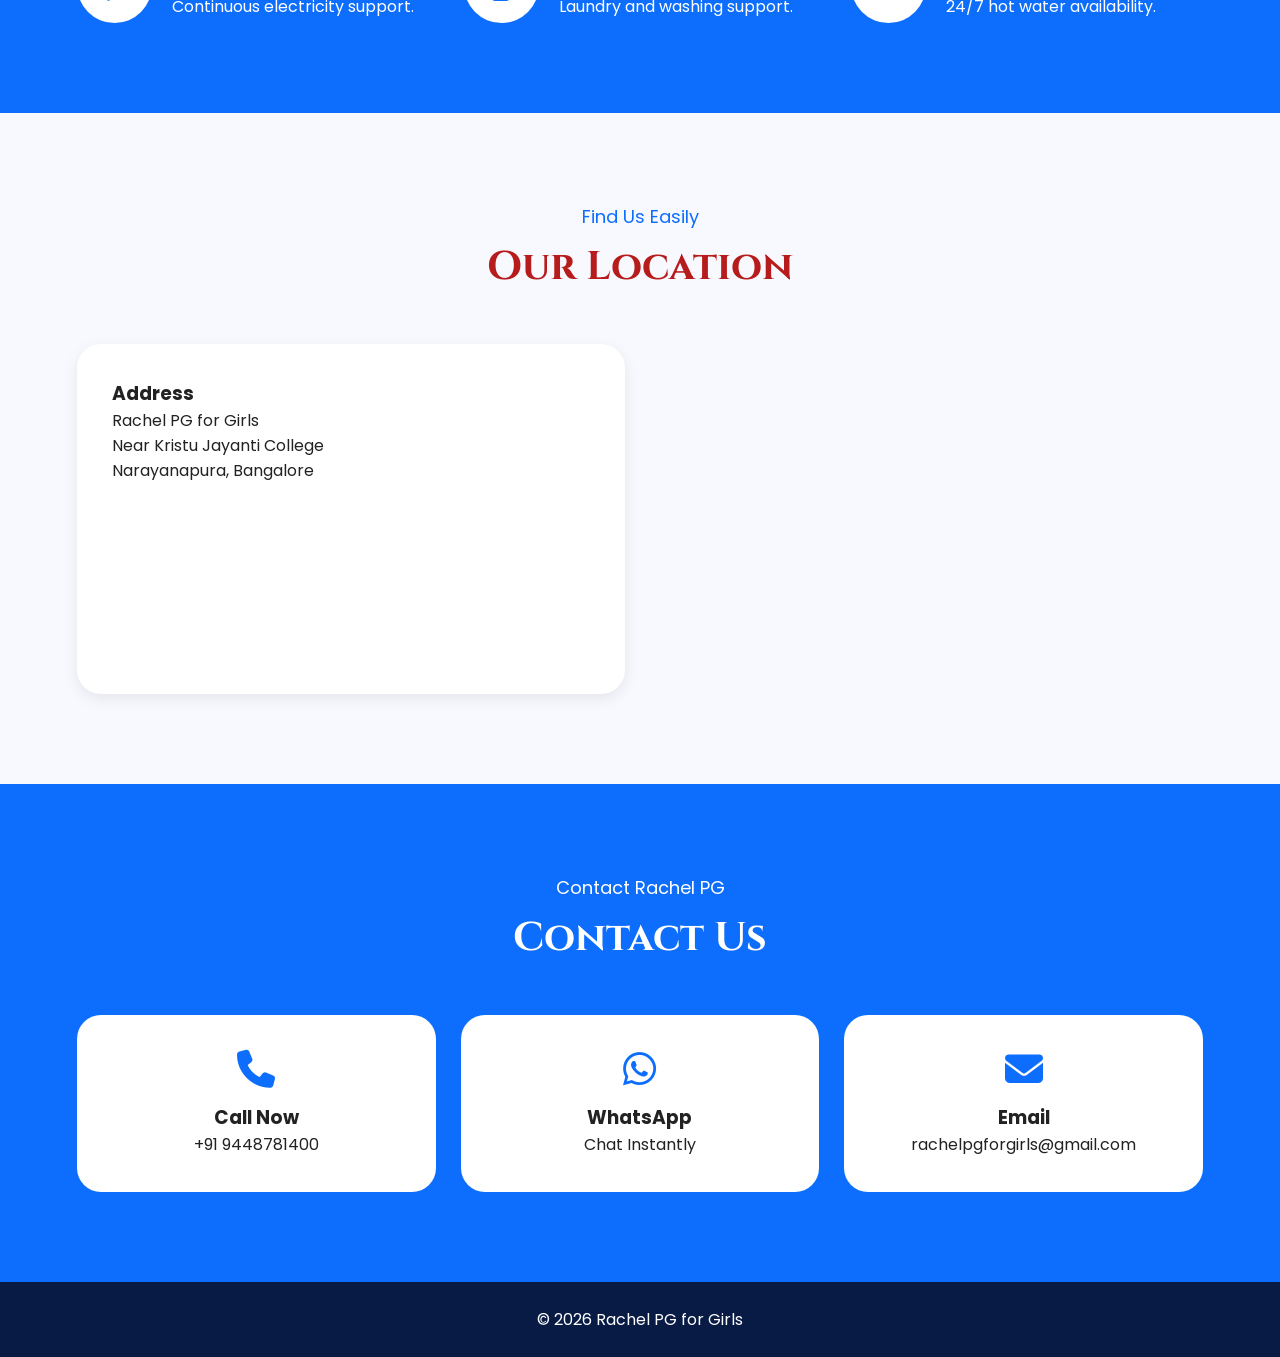
==== commit d68bb65f: "Joshua-for-phone-and-desktop" ====
--- a/index.html
+++ b/index.html
@@ -1,503 +1,532 @@
 <!DOCTYPE html>
+
 <html lang="en">
 
 <head>
 
-   
+    <!-- ========================================= -->
+    <!-- BASIC SEO -->
+    <!-- ========================================= -->
+
     <meta charset="UTF-8">
 
-    
-    <meta name="viewport" content="width=device-width, initial-scale=1.0">
-
-   
+    <meta name="viewport"
+          content="width=device-width, initial-scale=1.0">
+
     <title>
-        Girls PG Near Kristu Jayanti College Narayanapura | Rachel PG
+        Rachel PG for Girls | Girls PG Near Kristu Jayanti College
     </title>
 
-  
     <meta name="description"
-        content="Rachel PG for Girls is a safe and comfortable girls PG near Kristu Jayanti College Narayanapura Bangalore with furnished rooms, WiFi, food, CCTV, laundry and housekeeping.">
-
-    
+          content="Rachel PG for Girls is a safe and comfortable girls PG near Kristu Jayanti College Narayanapura Bangalore with furnished rooms, WiFi, CCTV, housekeeping, hot water and laundry.">
+
     <meta name="keywords"
-        content="Girls PG near Kristu Jayanti College, PG near Kristu Jayanti, Girls Hostel Narayanapura, PG for Girls Bangalore">
-
-   
-
-<link rel="preconnect" href="https://fonts.googleapis.com">
-
-<link rel="preconnect" href="https://fonts.gstatic.com" crossorigin>
-
-<link href="https://fonts.googleapis.com/css2?family=Cinzel:wght@600;700&family=Poppins:wght@300;400;500;600&display=swap" rel="stylesheet">
-
-    <link
-        rel="stylesheet"
-        href="https://cdnjs.cloudflare.com/ajax/libs/font-awesome/6.5.1/css/all.min.css">
-
-    <link rel="stylesheet" href="style.css">
+          content="Girls PG near Kristu Jayanti College, Girls Hostel Narayanapura, PG for Girls Bangalore, Rachel PG">
+
+    <!-- GOOGLE FONTS -->
+
+    <link rel="preconnect"
+          href="https://fonts.googleapis.com">
+
+    <link rel="preconnect"
+          href="https://fonts.gstatic.com"
+          crossorigin>
+
+    <link href="https://fonts.googleapis.com/css2?family=Cinzel:wght@600;700&family=Poppins:wght@300;400;500;600;700&display=swap"
+          rel="stylesheet">
+
+    <!-- FONT AWESOME -->
+
+    <link rel="stylesheet"
+          href="https://cdnjs.cloudflare.com/ajax/libs/font-awesome/6.5.1/css/all.min.css">
+
+    <!-- CSS -->
+
+    <link rel="stylesheet"
+          href="style.css">
 
 </head>
 
 <body>
-        <!-- ================================= -->
-        <!-- Navigation Bar-->
-        <!-- ================================= -->
-
-
-<nav>
-
-    <div class="logo">
-
-        Rachel PG for Girls
-
-    </div>
-
-    <ul>
-
-        <li><a href="#home">Home</a></li>
-        <li><a href="/gallery.html">Gallery</a></li>
-
-        <li><a href="#about">About</a></li>
-
-        <li><a href="#facilities">Facilities</a></li>
-
-        <li><a href="#location">Location</a></li>
-
-        <li><a href="#contact">Contact</a></li>
-     
-    </ul>
-
-</nav>
-
-
-    <section class="hero" id="home">
+
+    <!-- ========================================= -->
+    <!-- NAVBAR -->
+    <!-- ========================================= -->
+
+    <nav>
+
+        <!-- LOGO -->
+
+        <div class="logo">
+
+            Rachel PG for Girls
+
+        </div>
+
+        <!-- MENU -->
+
+        <ul>
+
+            <li><a href="#home">Home</a></li>
+
+            <li><a href="#about">About</a></li>
+
+            <li><a href="gallery.html">Gallery</a></li>
+
+            <li><a href="#facilities">Facilities</a></li>
+
+            <li><a href="#location">Location</a></li>
+
+            <li><a href="#contact">Contact</a></li>
+
+        </ul>
+
+    </nav>
+
+    <!-- ========================================= -->
+    <!-- HERO -->
+    <!-- ========================================= -->
+
+    <section class="hero"
+             id="home">
 
         <div class="overlay"></div>
 
         <div class="hero-content">
 
+            <h1>
+
+                Girls PG Near Kristu Jayanti College Narayanapura
+
+            </h1>
+
+            <p>
+
+                Safe • Comfortable • Furnished • Student Friendly
+
+            </p>
+
+            <a href="#contact"
+               class="btn">
+
+               Contact Us
+
+            </a>
+
+        </div>
+
+    </section>
+
+    <!-- ========================================= -->
+    <!-- ABOUT -->
+    <!-- ========================================= -->
+
+    <section class="about"
+             id="about">
+
+        <div class="section-header">
+
+            <p>
+
+                Welcome to Rachel PG
+
+            </p>
+
             <h2>
-                Girls PG Near Kristu Jayanti College Narayanapura
+
+                About Us
+
             </h2>
 
+        </div>
+
+        <div class="about-container">
+
+            <div class="about-image">
+
+                <img src="images/gallery1.jpeg"
+                     alt="Rachel PG Room"
+                     loading="lazy">
+
+            </div>
+
+            <div class="about-text">
+
+                <p>
+
+                    Rachel PG for Girls is a secure and comfortable
+                    student accommodation located near Kristu Jayanti
+                    College Narayanapura Bangalore.
+
+                    We provide fully furnished single, double and
+                    sharing rooms with all modern facilities for
+                    students.
+
+                    Facilities include WiFi, CCTV security,
+                    hot water, power backup, housekeeping and
+                    laundry services.
+
+                </p>
+
+            </div>
+
+        </div>
+
+    </section>
+
+    <!-- ========================================= -->
+    <!-- GALLERY PREVIEW -->
+    <!-- ========================================= -->
+
+    <section class="gallery-preview">
+
+        <div class="section-header">
+
             <p>
-                Safe • Comfortable • Furnished • Student Friendly
+
+                Explore Our Spaces
+
             </p>
 
-            <!-- Button -->
-            <a href="#contact" class="btn">
+            <h2>
+
+                Gallery Preview
+
+            </h2>
+
+        </div>
+
+        <div class="preview-container">
+
+            <div class="preview-item">
+
+                <img src="images/gallery1.jpeg"
+                     alt="Rachel PG Room"
+                     loading="lazy">
+
+            </div>
+
+            <div class="preview-item">
+
+                <img src="images/gallery2.jpeg"
+                     alt="Rachel PG Hall"
+                     loading="lazy">
+
+            </div>
+
+            <div class="preview-item">
+
+                <img src="images/gallery3.jpeg"
+                     alt="Rachel PG Interior"
+                     loading="lazy">
+
+            </div>
+
+        </div>
+
+        <div class="gallery-btn-container">
+
+            <a href="gallery.html"
+               class="gallery-btn">
+
+               View Full Gallery
+
+            </a>
+
+        </div>
+
+    </section>
+
+    <!-- ========================================= -->
+    <!-- FACILITIES -->
+    <!-- ========================================= -->
+
+    <section class="facilities"
+             id="facilities">
+
+        <div class="section-header white">
+
+            <p>
+
+                What We Offer
+
+            </p>
+
+            <h2>
+
+                Our Facilities
+
+            </h2>
+
+        </div>
+
+        <div class="facility-wrapper">
+
+            <!-- ITEM -->
+
+            <div class="facility-item">
+
+                <div class="facility-icon">
+
+                    <i class="fas fa-bed"></i>
+
+                </div>
+
+                <div class="facility-text">
+
+                    <h3>Furnished Rooms</h3>
+
+                    <p>
+                        Comfortable and spacious rooms.
+                    </p>
+
+                </div>
+
+            </div>
+
+            <!-- ITEM -->
+
+            <div class="facility-item">
+
+                <div class="facility-icon">
+
+                    <i class="fas fa-wifi"></i>
+
+                </div>
+
+                <div class="facility-text">
+
+                    <h3>High-Speed WiFi</h3>
+
+                    <p>
+                        Superfast internet for students.
+                    </p>
+
+                </div>
+
+            </div>
+
+            <!-- ITEM -->
+
+            <div class="facility-item">
+
+                <div class="facility-icon">
+
+                    <i class="fas fa-video"></i>
+
+                </div>
+
+                <div class="facility-text">
+
+                    <h3>CCTV Security</h3>
+
+                    <p>
+                        24/7 security surveillance.
+                    </p>
+
+                </div>
+
+            </div>
+
+            <!-- ITEM -->
+
+            <div class="facility-item">
+
+                <div class="facility-icon">
+
+                    <i class="fas fa-bolt"></i>
+
+                </div>
+
+                <div class="facility-text">
+
+                    <h3>Power Backup</h3>
+
+                    <p>
+                        Continuous electricity support.
+                    </p>
+
+                </div>
+
+            </div>
+
+            <!-- ITEM -->
+
+            <div class="facility-item">
+
+                <div class="facility-icon">
+
+                    <i class="fas fa-shirt"></i>
+
+                </div>
+
+                <div class="facility-text">
+
+                    <h3>Laundry Service</h3>
+
+                    <p>
+                        Laundry and washing support.
+                    </p>
+
+                </div>
+
+            </div>
+
+            <!-- ITEM -->
+
+            <div class="facility-item">
+
+                <div class="facility-icon">
+
+                    <i class="fas fa-shower"></i>
+
+                </div>
+
+                <div class="facility-text">
+
+                    <h3>Hot Water</h3>
+
+                    <p>
+                        24/7 hot water availability.
+                    </p>
+
+                </div>
+
+            </div>
+
+        </div>
+
+    </section>
+
+    <!-- ========================================= -->
+    <!-- LOCATION -->
+    <!-- ========================================= -->
+
+    <section class="location"
+             id="location">
+
+        <div class="section-header">
+
+            <p>
+
+                Find Us Easily
+
+            </p>
+
+            <h2>
+
+                Our Location
+
+            </h2>
+
+        </div>
+
+        <div class="location-container">
+
+            <div class="address-box">
+
+                <h3>
+
+                    Address
+
+                </h3>
+
+                <p>
+
+                    Rachel PG for Girls <br>
+
+                    Near Kristu Jayanti College <br>
+
+                    Narayanapura, Bangalore
+
+                </p>
+
+            </div>
+
+            <iframe
+            src="https://www.google.com/maps/embed?pb=!1m18!1m12!1m3!1d3886.6575494708295!2d77.64221750886904!3d13.057456487212766!2m3!1f0!2f0!3f0!"
+            loading="lazy">
+            </iframe>
+
+        </div>
+
+    </section>
+
+    <!-- ========================================= -->
+    <!-- CONTACT -->
+    <!-- ========================================= -->
+
+    <section class="contact"
+             id="contact">
+
+        <div class="section-header white">
+
+            <p>
+
+                Contact Rachel PG
+
+            </p>
+
+            <h2>
+
                 Contact Us
+
+            </h2>
+
+        </div>
+
+        <div class="contact-container">
+
+            <!-- CALL -->
+
+            <a href="tel:+919448781400"
+               class="contact-card">
+
+                <i class="fas fa-phone"></i>
+
+                <h3>Call Now</h3>
+
+                <p>
+                    +91 9448781400
+                </p>
+
             </a>
 
+            <!-- WHATSAPP -->
+
+            <a href="https://wa.me/919448781400"
+               target="_blank"
+               class="contact-card">
+
+                <i class="fab fa-whatsapp"></i>
+
+                <h3>WhatsApp</h3>
+
+                <p>
+                    Chat Instantly
+                </p>
+
+            </a>
+
+            <!-- EMAIL -->
+
+            <a href="mailto:rachelpgforgirls@gmail.com"
+               class="contact-card">
+
+                <i class="fas fa-envelope"></i>
+
+                <h3>Email</h3>
+
+                <p>
+                    rachelpgforgirls@gmail.com
+                </p>
+
+            </a>
+
         </div>
 
     </section>
 
-
-    <section class="about" id="about">
-
-        <h2 class="section-title">
-            About Rachel PG
-        </h2>
-
-        <div class="about-container">
-
-            <div class="about-image">
-
-                <img
-                    src="https://images.unsplash.com/photo-1505693416388-ac5ce068fe85?q=80&w=1200&auto=format&fit=crop"
-                    alt="Girls PG Room">
-
-            </div>
-
-            <!-- About Text -->
-            <div class="about-text">
-
-                <p>
-
-                   Rachel PG for Girls is a secure and comfortable student accommodation just 260 meters (4 minutes walk) from Kristu Jayanti (Deemed to be University). We offer fully furnished single, double, and triple sharing rooms with attached and common bathrooms. Each floor has a spacious living room for a homely feel. Facilities include CCTV, 24/7 water, power backup on every floor, WiFi, laundry, and housekeeping on alternate days. Located opposite Once More CrossFit and near Chai 3:16. Limited occupancy ensures a peaceful stay. Student-only. No food. Curfew: 10 PM–6 AM.
-                </p>
-
-            </div>
-
-        </div>
-
-         
-<!-- ========================================= -->
-<!-- GALLERY PREVIEW SECTION -->
-<!-- ========================================= -->
-
-<section class="gallery-preview">
-
-    <!-- Small Heading -->
-    <p class="gallery-preview-small">
-        Explore Our PG
-    </p>
-
-    <!-- Main Heading -->
-    <h2 class="gallery-preview-title">
-        Gallery Preview
-    </h2>
-
-    <!-- Preview Images -->
-    <div class="preview-container">
-
-        <!-- Preview Image 1 -->
-        <div class="preview-item">
-
-            <img
-            src="images/gallery1.jpeg"
-            alt="Rachel PG Room">
-
-        </div>
-
-        <!-- Preview Image 2 -->
-        <div class="preview-item">
-
-            <img
-            src="images/gallery2.jpeg"
-            alt="Rachel PG Hall">
-
-        </div>
-
-        <!-- Preview Image 3 -->
-        <div class="preview-item">
-
-            <img
-            src="images/gallery3.jpeg"
-            alt="Rachel PG Interior">
-
-        </div>
-
-    </div>
-
-    <!-- View Full Gallery Button -->
-
-    <div class="gallery-btn-container">
-
-        <a href="gallery.html"
-           class="gallery-btn">
-
-           View Full Gallery
-
-        </a>
-
-    </div>
-
-</section>
-
- <!-- ================================= -->
- <!-- Facilites -->
- <!-- ================================= -->
-    </section>
-
-<section class="facilities" id="facilities">
-
-    <!-- Small Heading -->
-    <p class="facility-small-title">
-        What We Offer
-    </p>
-
-    <!-- Main Heading -->
-    <h2 class="facility-main-title">
-        Our Facilities
-    </h2>
-
-    <!-- Facilities Container -->
-    <div class="facility-wrapper">
-    <!-- ================================= -->
-        <!-- Furnished Rooms -->
-        <!-- ================================= -->
-
-    
-        <div class="facility-item">
-
-            <div class="facility-icon">
-
-                <i class="fas fa-bed"></i>
-
-            </div>
-
-            <div class="facility-text">
-
-                <h3>Fully Furnished Rooms</h3>
-
-                <p>
-                    Sofa, refrigerator and study area available.
-                </p>
-
-            </div>
-
-        </div>
-
-        <!-- ================================= -->
-        <!-- WiFi -->
-        <!-- ================================= -->
-
-        <div class="facility-item">
-
-            <div class="facility-icon">
-
-                <i class="fas fa-wifi"></i>
-
-            </div>
-
-            <div class="facility-text">
-
-                <h3>High-Speed WiFi</h3>
-
-                <p>
-                    Superfast internet for study and entertainment.
-                </p>
-
-            </div>
-
-        </div>
-
-        <!-- ================================= -->
-        <!-- Power Backup -->
-        <!-- ================================= -->
-
-        <div class="facility-item">
-
-            <div class="facility-icon">
-
-                <i class="fas fa-bolt"></i>
-
-            </div>
-
-            <div class="facility-text">
-
-                <h3>Power Backup</h3>
-
-                <p>
-                    24 hours electricity backup available.
-                </p>
-
-            </div>
-
-        </div>
-
-        <!-- ================================= -->
-        <!-- Housekeeping -->
-        <!-- ================================= -->
-
-        <div class="facility-item">
-
-            <div class="facility-icon">
-
-                <i class="fas fa-broom"></i>
-
-            </div>
-
-            <div class="facility-text">
-
-                <h3>Professional Housekeeping</h3>
-
-                <p>
-                    Regular room cleaning and maintenance.
-                </p>
-
-            </div>
-
-        </div>
-
-        <!-- ================================= -->
-        <!-- Food -->
-        <!-- ================================= -->
-
-        <div class="facility-item">
-
-            <div class="facility-icon">
-
-                <i class="fas fa-people-roof"></i>
-
-            </div>
-
-            <div class="facility-text">
-
-                <h3>Sharing Rooms</h3>
-
-                <p>
-                    Single and twin sharing rooms available.
-                </p>
-
-            </div>
-
-        </div>
-
-        <!-- ================================= -->
-        <!-- CCTV -->
-        <!-- ================================= -->
-
-        <div class="facility-item">
-
-            <div class="facility-icon">
-
-                <i class="fas fa-video"></i>
-
-            </div>
-
-            <div class="facility-text">
-
-                <h3>CCTV Security</h3>
-
-                <p>
-                    Dedicated security and customer care.
-                </p>
-
-            </div>
-
-        </div>
-
-        <!-- ================================= -->
-        <!-- Hot Water -->
-        <!-- ================================= -->
-
-        <div class="facility-item">
-
-            <div class="facility-icon">
-
-                <i class="fas fa-shower"></i>
-
-            </div>
-
-            <div class="facility-text">
-
-                <h3>Hot Water 24/7</h3>
-
-                <p>
-                    Hot water facility available all day.
-                </p>
-
-            </div>
-
-        </div>
-
-        <!-- ================================= -->
-        <!-- Laundry -->
-        <!-- ================================= -->
-
-        <div class="facility-item">
-
-            <div class="facility-icon">
-
-                <i class="fas fa-shirt"></i>
-
-            </div>
-
-            <div class="facility-text">
-
-                <h3>Laundry Service</h3>
-
-                <p>
-                    Washing machine and laundry support available.
-                </p>
-
-            </div>
-
-        </div>
-
-    </div>
-
-</section>
-
-    <!-- ========================================= -->
-    <!-- LOCATION SECTION -->
-    <!-- ========================================= -->
-
-    <section class="location" id="location">
-
-        <!-- Section Heading -->
-        <h2 class="section-title">
-            Our Location
-        </h2>
-
-        <div class="location-container">
-
-            <!-- Address -->
-            <div class="address-box">
-
-                <h3>Address</h3>
-
-                <p>
-
-                    Rachel PG for Girls <br>
-
-                    Near Kristu Jayanti College <br>
-
-                    Narayanapura, Bangalore <br><br>
-
-                    4 Minutes Walk from College
-
-                </p>
-
-            </div>
-
-            <!-- Google Maps -->
-            <iframe src="https://www.google.com/maps/embed?pb=!1m18!1m12!1m3!1d3886.6575494708295!2d77.64221750886904!3d13.057456487212766!2m3!1f0!2f0!3f0!3m2!1i1024!2i768!4f13.1!3m3!1m2!1s0x3bae17edd13781c1%3A0x8b11ecc120aaf3eb!2sRachel%20PG%20for%20Girls!5e0!3m2!1sen!2sin!4v1778511243706!5m2!1sen!2sin" width="600" height="450" style="border:0;" allowfullscreen="" loading="lazy" referrerpolicy="no-referrer-when-downgrade"></iframe>
-        </div>
-
-    </section>
-
-
-<section class="contact" id="contact">
-
-    <!-- Section Heading -->
-    <h2 class="section-title">
-        Contact Us
-    </h2>
-
-    <div class="contact-container">
-
-        <!-- ================================= -->
-        <!-- PHONE BUTTON -->
-        <!-- ================================= -->
-
-        <a href="tel:+919448781400" class="contact-card">
-
-            <i class="fas fa-phone"></i>
-
-            <h3>Call Now</h3>
-
-            <p>+91 9448781400</p>
-
-        </a>
-
-        <!-- ================================= -->
-        <!-- WHATSAPP BUTTON -->
-        <!-- ================================= -->
-
-        <a href="https://wa.me/+919448781400"
-           target="_blank"
-           class="contact-card">
-
-            <i class="fab fa-whatsapp"></i>
-
-            <h3>WhatsApp</h3>
-
-            <p>Chat Instantly</p>
-
-        </a>
-
-        <!-- ================================= -->
-        <!-- EMAIL BUTTON -->
-        <!-- ================================= -->
-
-        <a href="rachelpgforgirls@gmail.com"
-           class="contact-card">
-
-            <i class="fas fa-envelope"></i>
-
-            <h3>Email</h3>
-
-            <p>rachelpgforgirls@gmail.com</p>
-
-        </a>
-
-    </div>
-
-</section>
     <!-- ========================================= -->
     <!-- FOOTER -->
     <!-- ========================================= -->
@@ -505,11 +534,13 @@
     <footer>
 
         <p>
-            © 2026 Rachel PG for Girls | All Rights Reserved
+
+            © 2026 Rachel PG for Girls
+
         </p>
 
     </footer>
 
 </body>
 
-</html>
+</html>
--- a/style.css
+++ b/style.css
@@ -1,27 +1,29 @@
-
-/* ========================================= */
-/* GENERAL WEBSITE SETTINGS */
-/* ========================================= */
-
-/* Remove default spacing */
+/* ========================================= */
+/* GENERAL */
+/* ========================================= */
+
 *{
+
     margin:0;
     padding:0;
     box-sizing:border-box;
-}
-
-/* Smooth scrolling */
+
+}
+
 html{
+
     scroll-behavior:smooth;
-}
-
-/* Body Styling */
+
+}
+
 body{
-    font-family:'Poppins',sans-serif;
-    background:#f5f7ff;
+
+    font-family:'Poppins', sans-serif;
+    background:#f8f9ff;
     color:#222;
-}
-
+    overflow-x:hidden;
+
+}
 
 /* ========================================= */
 /* NAVBAR */
@@ -30,753 +32,775 @@
 nav{
 
     width:100%;
-
-    
-
-    top:0;
-
-    left:0;
-
     background:white;
 
     display:flex;
-
-    flex-direction:row;
-
-    justify-content:space-between;
-
-    align-items:center;
-
-    padding:15px 5%;
-
-    box-shadow:0 2px 10px rgba(0,0,0,0.1);
-
-    z-index:1000;
-
-    gap: 10px;
-
-}
-
-
-/* ========================================= */
-/* WEBSITE LOGO / HEADING */
-/* ========================================= */
-
-.logo{
-
-    /* Premium Elegant Font */
-    font-family:'Cinzel', serif;
-
-    /* Font Size */
-    font-size:48px;
-
-    /* Boldness */
-    font-weight:700;
-
-    /* Matching Premium Color */
-    color:#b71c1c;
-
-    /* Space Between Letters */
-    letter-spacing:3px;
-
-    /* Center Alignment */
-    text-align:center;
-
-    /* Space Below Logo */
-    margin-bottom:18px;
-
-    /* Smooth Effect */
-    transition:0.3s ease;
-
-    /* Soft Shadow */
-    text-shadow:2px 2px 10px rgba(0,0,0,0.15);
-
-}
-
-/* Hover Effect */
-
-.logo:hover{
-
-    color:#0d47a1;
-
-    transform:scale(1.03);
-
-}
-
-/* ========================================= */
-/* NAVIGATION MENU */
-/* ========================================= */
-
-nav ul{
-
-    display:flex;
-
-    gap:30px;
-
-    list-style:none;
-
-    flex-wrap:wrap;
-
-    justify-content:center;
-
-}
-
-/* Navigation Links */
-
-nav ul li a{
-
-    text-decoration:none;
-
-    color:#222;
-
-    font-weight:600;
-
-    font-size:18px;
-
-    transition:0.3s;
-
-}
-
-/* Hover Effect */
-
-nav ul li a:hover{
-
-    color:#68eeee;
-    background:#0d6efd;
-    padding:5px 10px;
-    border-radius:5px;
-
-}
-/* ========================================= */
-/* HERO SECTION */
-/* ========================================= */
-
-.hero{
-    height:100vh;
-    background:
-    url('https://images.unsplash.com/photo-1494526585095-c41746248156?q=80&w=1600&auto=format&fit=crop');
-
-    background-size:cover;
-    background-position:center;
-
-    display:flex;
+    flex-direction:column;
+
     justify-content:center;
     align-items:center;
 
+    padding:18px 5%;
+
+    position:sticky;
+
+    top:0;
+
+    z-index:1000;
+
+    box-shadow:0 3px 15px rgba(0,0,0,0.08);
+
+}
+
+/* LOGO */
+
+.logo{
+
+    font-family:'Cinzel', serif;
+
+    font-size:34px;
+
+    color:#b71c1c;
+
+    font-weight:700;
+
+    margin-bottom:15px;
+
+    text-align:center;
+
+}
+
+/* MENU */
+
+nav ul{
+
+    display:flex;
+
+    justify-content:center;
+
+    align-items:center;
+
+    flex-wrap:wrap;
+
+    gap:12px;
+
+    list-style:none;
+
+}
+
+/* LINKS */
+
+nav ul li a{
+
+    text-decoration:none;
+
+    color:#222;
+
+    font-size:15px;
+
+    font-weight:600;
+
+    padding:10px 18px;
+
+    border-radius:30px;
+
+    transition:0.3s;
+
+}
+
+/* HOVER */
+
+nav ul li a:hover{
+
+    background:#0d6efd;
+
+    color:white;
+
+}
+
+/* ========================================= */
+/* HERO */
+/* ========================================= */
+
+.hero{
+
+    height:100vh;
+
+    background:
+    url('images/gallery1.jpeg');
+
+    background-size:cover;
+
+    background-position:center;
+
+    display:flex;
+
+    justify-content:center;
+
+    align-items:center;
+
     position:relative;
-}
-
-/* Dark Overlay */
+
+}
+
+/* OVERLAY */
+
 .overlay{
+
     position:absolute;
+
     width:100%;
     height:100%;
-    background:rgba(0,0,0,0.5);
-}
-
-/* Hero Text */
+
+    background:rgba(0,0,0,0.55);
+
+}
+
+/* HERO CONTENT */
+
 .hero-content{
+
     position:relative;
-    color:white;
+
+    z-index:2;
+
     text-align:center;
+
+    color:white;
+
+    padding:20px;
+
+}
+
+/* HERO TITLE */
+
+.hero-content h1{
+
+    font-size:40px;
+
+    margin-bottom:20px;
+
+    font-family:'Cinzel', serif;
+
+}
+
+/* HERO TEXT */
+
+.hero-content p{
+
+    font-size:18px;
+
+}
+
+/* BUTTON */
+
+.btn,
+.gallery-btn,
+.gallery-home-btn{
+
+    display:inline-block;
+
+    margin-top:30px;
+
+    background:#0d6efd;
+
+    color:white;
+
+    padding:14px 34px;
+
+    border-radius:40px;
+
+    text-decoration:none;
+
+    font-weight:600;
+
+    transition:0.3s;
+
+}
+
+/* BUTTON HOVER */
+
+.btn:hover,
+.gallery-btn:hover,
+.gallery-home-btn:hover{
+
+    background:#b71c1c;
+
+}
+
+/* ========================================= */
+/* COMMON */
+/* ========================================= */
+
+section{
+
+    padding:90px 6%;
+
+}
+
+/* SECTION HEADER */
+
+.section-header{
+
+    text-align:center;
+
+    margin-bottom:50px;
+
+}
+
+/* SMALL TITLE */
+
+.section-header p{
+
+    color:#0d6efd;
+
+    margin-bottom:10px;
+
+    font-size:18px;
+
+}
+
+/* MAIN TITLE */
+
+.section-header h2{
+
+    font-size:40px;
+
+    color:#b71c1c;
+
+    font-family:'Cinzel', serif;
+
+}
+
+/* WHITE TEXT */
+
+.white p,
+.white h2{
+
+    color:white;
+
+}
+
+/* ========================================= */
+/* ABOUT */
+/* ========================================= */
+
+.about-container{
+
+    display:grid;
+
+    grid-template-columns:1fr;
+
+    gap:35px;
+
+    align-items:center;
+
+}
+
+/* IMAGE */
+
+.about-image img{
+
+    width:100%;
+
+    border-radius:24px;
+
+}
+
+/* TEXT */
+
+.about-text p{
+
+    font-size:17px;
+
+    line-height:2;
+
+    text-align:justify;
+
+}
+
+/* ========================================= */
+/* GALLERY PREVIEW */
+/* ========================================= */
+
+.gallery-preview{
+
+    background:white;
+
+}
+
+/* GRID */
+
+.preview-container{
+
+    display:grid;
+
+    grid-template-columns:1fr;
+
+    gap:25px;
+
+}
+
+/* CARD */
+
+.preview-item{
+
+    overflow:hidden;
+
+    border-radius:24px;
+
+    box-shadow:0 8px 25px rgba(0,0,0,0.12);
+
+}
+
+/* IMAGE */
+
+.preview-item img{
+
+    width:100%;
+
+    height:320px;
+
+    object-fit:cover;
+
+    transition:0.5s;
+
+}
+
+/* HOVER */
+
+.preview-item:hover img{
+
+    transform:scale(1.05);
+
+}
+
+/* BUTTON CENTER */
+
+.gallery-btn-container{
+
+    text-align:center;
+
+}
+
+/* ========================================= */
+/* FACILITIES */
+/* ========================================= */
+
+.facilities{
+
+    background:#0d6efd;
+
+    color:white;
+
+}
+
+/* GRID */
+
+.facility-wrapper{
+
+    display:grid;
+
+    grid-template-columns:1fr;
+
+    gap:35px;
+
+}
+
+/* ITEM */
+
+.facility-item{
+
+    display:flex;
+
+    gap:20px;
+
+    align-items:flex-start;
+
+}
+
+/* ICON */
+
+.facility-icon{
+
+    min-width:75px;
+
+    height:75px;
+
+    background:white;
+
+    border-radius:50%;
+
+    display:flex;
+
+    justify-content:center;
+
+    align-items:center;
+
+}
+
+/* ICON */
+
+.facility-icon i{
+
+    font-size:30px;
+
+    color:#0d6efd;
+
+}
+
+/* TITLE */
+
+.facility-text h3{
+
+    font-size:24px;
+
+    margin-bottom:10px;
+
+}
+
+/* TEXT */
+
+.facility-text p{
+
+    line-height:1.8;
+
+}
+
+/* ========================================= */
+/* LOCATION */
+/* ========================================= */
+
+.location-container{
+
+    display:grid;
+
+    grid-template-columns:1fr;
+
+    gap:30px;
+
+}
+
+/* BOX */
+
+.address-box{
+
+    background:white;
+
+    padding:35px;
+
+    border-radius:24px;
+
+    box-shadow:0 5px 15px rgba(0,0,0,0.08);
+
+}
+
+/* MAP */
+
+iframe{
+
+    width:100%;
+
+    height:350px;
+
+    border:none;
+
+    border-radius:24px;
+
+}
+
+/* ========================================= */
+/* CONTACT */
+/* ========================================= */
+
+.contact{
+
+    background:#0d6efd;
+
+    color:white;
+
+}
+
+/* GRID */
+
+.contact-container{
+
+    display:grid;
+
+    grid-template-columns:1fr;
+
+    gap:25px;
+
+}
+
+/* CARD */
+
+.contact-card{
+
+    background:white;
+
+    color:#222;
+
+    text-decoration:none;
+
+    text-align:center;
+
+    padding:35px 20px;
+
+    border-radius:24px;
+
+    transition:0.3s;
+
+}
+
+/* ICON */
+
+.contact-card i{
+
+    font-size:38px;
+
+    color:#0d6efd;
+
+    margin-bottom:15px;
+
+}
+
+/* HOVER */
+
+.contact-card:hover{
+
+    background:#b71c1c;
+
+    color:white;
+
+    transform:translateY(-6px);
+
+}
+
+/* HOVER ICON */
+
+.contact-card:hover i{
+
+    color:white;
+
+}
+
+/* ========================================= */
+/* FOOTER */
+/* ========================================= */
+
+footer{
+
+    background:#081b44;
+
+    color:white;
+
+    text-align:center;
+
+    padding:25px;
+
+}
+
+/* ========================================= */
+/* GALLERY PAGE */
+/* ========================================= */
+
+.gallery-hero{
+
+    height:55vh;
+
+    background:
+    url('images/gallery2.jpeg');
+
+    background-size:cover;
+
+    background-position:center;
+
+    display:flex;
+
+    justify-content:center;
+
+    align-items:center;
+
+    position:relative;
+
+}
+
+/* OVERLAY */
+
+.gallery-hero-overlay{
+
+    position:absolute;
+
+    width:100%;
+    height:100%;
+
+    background:rgba(0,0,0,0.55);
+
+}
+
+/* CONTENT */
+
+.gallery-hero-content{
+
+    position:relative;
+
     z-index:2;
+
+    text-align:center;
+
+    color:white;
+
     padding:20px;
-}
-
-/* Hero Heading */
-.hero-content h2{
-    font-size:60px;
+
+}
+
+/* TITLE */
+
+.gallery-hero-content h1{
+
+    font-size:42px;
+
     margin-bottom:20px;
-}
-
-/* Hero Paragraph */
-.hero-content p{
-    font-size:22px;
-}
-
-/* Hero Button */
-.btn{
-    display:inline-block;
-    margin-top:30px;
-    padding:15px 35px;
-    background:#0d6efd;
-    color:white;
-    text-decoration:none;
-    border-radius:40px;
-}
-
-/* Button Hover */
-.btn:hover{
-    background:#084298;
-}
-
-/* ========================================= */
-/* COMMON SECTION STYLING */
-/* ========================================= */
-
-section{
-    padding:100px 8%;
-}
-
-/* Section Heading */
-.section-title{
-    text-align:center;
-    font-size:42px;
-    margin-bottom:50px;
-    color:#0d6efd;
-}
-
-/* ========================================= */
-/* ABOUT SECTION */
-/* ========================================= */
-
-.about-container{
-    display:grid;
-    grid-template-columns:1fr 1fr;
-    gap:40px;
-    text-align: justify;
-}
-
-/* About Image */
-.about-image img{
+
+    font-family:'Cinzel', serif;
+
+}
+
+/* GRID */
+
+.gallery-page-container{
+
+    columns:1;
+
+    column-gap:20px;
+
+}
+
+/* IMAGE */
+
+.gallery-page-container img{
+
     width:100%;
-    border-radius:20px;
-}
-
-/* About Text */
-.about-text p{
-    font-size:18px;
-    line-height:2;
-}
-
-/* ========================================= */
-/* FACILITIES SECTION */
-/* ========================================= */
-
-.facilities{
-
-    background:#0d6efd;
-
-    color:white;
-
-    padding:100px 8%;
-
-}
-
-/* Small Heading */
-
-.facility-small-title{
-
-    text-align:center;
-
-    font-size:18px;
-
-    margin-bottom:10px;
-
-    color:#dbe8ff;
-
-    font-weight:500;
-
-}
-
-/* Main Heading */
-
-.facility-main-title{
-
-    text-align:center;
-
-    font-size:58px;
-
-    margin-bottom:70px;
-
-    font-weight:700;
-
-}
-
-/* Facilities Grid */
-
-.facility-wrapper{
-
-    display:grid;
-
-    grid-template-columns:
-    repeat(auto-fit,minmax(320px,1fr));
-
-    gap:45px;
-
-}
-
-/* Individual Item */
-
-.facility-item{
-
-    display:flex;
-
-    align-items:flex-start;
-
-    gap:20px;
-
-}
-
-/* ========================================= */
-/* ICON DESIGN */
-/* ========================================= */
-
-.facility-icon{
-
-    min-width:85px;
-
-    height:85px;
-
-    background:white;
-
-    border-radius:50%;
-
-    display:flex;
-
-    justify-content:center;
-
-    align-items:center;
-
-    box-shadow:0 5px 15px rgba(0,0,0,0.15);
-
-}
-
-/* Icon */
-
-.facility-icon i{
-
-    font-size:35px;
-
-    color:#0d6efd;
-
-}
-
-/* Text Content */
-
-.facility-text h3{
-
-    font-size:30px;
-
-    margin-bottom:10px;
-
-    font-weight:600;
-
-}
-
-/* Paragraph */
-
-.facility-text p{
-
-    font-size:16px;
-
-    line-height:1.8;
-
-    color:#e6e6e6;
-
-}
-
-/* Hover Effect */
-
-.facility-item:hover .facility-icon{
-
-    transform:scale(1.08);
-
-    transition:0.3s;
-
-}
-
-/* ========================================= */
-/* MOBILE RESPONSIVE */
-/* ========================================= */
-
-@media(max-width:900px){
-
-    .facility-main-title{
+
+    margin-bottom:20px;
+
+    border-radius:24px;
+
+    box-shadow:0 8px 25px rgba(0,0,0,0.12);
+
+    transition:0.5s;
+
+}
+
+/* HOVER */
+
+.gallery-page-container img:hover{
+
+    transform:scale(1.03);
+
+}
+
+/* ========================================= */
+/* TABLET */
+/* ========================================= */
+
+@media(min-width:768px){
+
+    .preview-container{
+
+        grid-template-columns:repeat(2,1fr);
+
+    }
+
+    .facility-wrapper{
+
+        grid-template-columns:repeat(2,1fr);
+
+    }
+
+    .contact-container{
+
+        grid-template-columns:repeat(2,1fr);
+
+    }
+
+    .gallery-page-container{
+
+        columns:2;
+
+    }
+
+}
+
+/* ========================================= */
+/* DESKTOP */
+/* ========================================= */
+
+@media(min-width:1100px){
+
+    nav{
+
+        flex-direction:row;
+
+        justify-content:space-between;
+
+    }
+
+    .logo{
+
+        margin-bottom:0;
 
         font-size:42px;
 
     }
 
-    .facility-item{
-
-        flex-direction:column;
-
-        align-items:center;
-
-        text-align:center;
-
-    }
-
-}
-
-/* ========================================= */
-/* LOCATION SECTION */
-/* ========================================= */
-
-.location-container{
-    display:grid;
-    grid-template-columns:1fr 1fr;
-    gap:40px;
-}
-
-/* Address Box */
-.address-box{
-    background:white;
-    padding:40px;
-    border-radius:20px;
-    box-shadow:0 5px 15px rgba(0,0,0,0.1);
-}
-
-/* Google Maps */
-iframe{
-    width:100%;
-    height:400px;
-    border:none;
-    border-radius:20px;
-}
-
-
-/* ========================================= */
-/* CONTACT SECTION */
-/* ========================================= */
-
-.contact{
-
-    background:#0d6efd;
-
-    color:white;
-
-}
-
-/* White Heading */
-
-.contact .section-title{
-
-    color:white;
-
-}
-
-/* Contact Grid */
-
-.contact-container{
-
-    display:flex;
-
-    justify-content:center;
-
-    gap:30px;
-
-    flex-wrap:wrap;
-
-}
-
-/* ========================================= */
-/* CONTACT BUTTON CARD */
-/* ========================================= */
-
-.contact-card{
-
-    background:white;
-
-    color:#222;
-
-    width:260px;
-
-    padding:35px 20px;
-
-    border-radius:20px;
-
-    text-align:center;
-
-    text-decoration:none;
-
-    transition:0.3s;
-
-    box-shadow:0 5px 15px rgba(0,0,0,0.15);
-
-}
-
-/* Hover Effect */
-
-.contact-card:hover{
-
-    transform:translateY(-10px);
-
-    background:#c62828;
-
-    color:white;
-
-}
-
-/* Icons */
-
-.contact-card i{
-
-    font-size:45px;
-
-    margin-bottom:15px;
-
-    color:#0d6efd;
-
-}
-
-/* Hover Icon */
-
-.contact-card:hover i{
-
-    color:white;
-
-}
-
-/* Contact Heading */
-
-.contact-card h3{
-
-    margin-bottom:10px;
-
-}
-
-/* Contact Text */
-
-.contact-card p{
-
-    font-size:16px;
-
-}
-/* ========================================= */
-/* RESPONSIVE DESIGN */
-/* ========================================= */
-
-@media(max-width:900px){
-
-    /* Mobile Navbar */
-    nav{
-        flex-direction:column;
-        gap:10px;
-    }
-
-    /* Mobile Hero Heading */
-    .hero-content h2{
-        font-size:38px;
-    }
-
-    /* About Section Mobile */
+    .hero-content h1{
+
+        font-size:68px;
+
+    }
+
+    .hero-content p{
+
+        font-size:22px;
+
+    }
+
     .about-container{
-        grid-template-columns:1fr;
-    }
-
-    /* Location Mobile */
+
+        grid-template-columns:1fr 1fr;
+
+    }
+
+    .preview-container{
+
+        grid-template-columns:repeat(3,1fr);
+
+    }
+
+    .facility-wrapper{
+
+        grid-template-columns:repeat(3,1fr);
+
+    }
+
     .location-container{
-        grid-template-columns:1fr;
-    }
-
-}
-<!-- ================================= -->
-<!-- Gallery Preview in index.html -->
-<!-- ================================= -->
-@media(max-width:900px){
-
-}
-
-/* ========================================= */
-/* GALLERY PREVIEW SECTION */
-/* ========================================= */
-
-.gallery-preview{
-
-    background:#f8f9ff;
-
-    padding:100px 8%;
-
-    text-align:center;
-
-}
-
-/* Small Heading */
-
-.gallery-preview-small{
-
-    color:#0d6efd;
-
-    font-size:18px;
-
-    margin-bottom:10px;
-
-}
-
-/* Main Heading */
-
-.gallery-preview-title{
-
-    font-size:55px;
-
-    color:#b71c1c;
-
-    margin-bottom:60px;
-
-    font-family:'Cinzel', serif;
-
-}
-
-/* ========================================= */
-/* PREVIEW GRID */
-/* ========================================= */
-
-.preview-container{
-
-    display:grid;
-
-    grid-template-columns:
-    repeat(auto-fit,minmax(300px,1fr));
-
-    gap:25px;
-
-}
-
-/* Preview Item */
-
-.preview-item{
-
-    overflow:hidden;
-
-    border-radius:25px;
-
-    box-shadow:0 10px 25px rgba(0,0,0,0.15);
-
-}
-
-/* Images */
-
-.preview-item img{
-
-    width:100%;
-
-    height:350px;
-
-    object-fit:cover;
-
-    transition:0.5s;
-
-}
-
-/* Hover Effect */
-
-.preview-item:hover img{
-
-    transform:scale(1.08);
-
-}
-
-/* ========================================= */
-/* BUTTON */
-/* ========================================= */
-
-.gallery-btn-container{
-
-    margin-top:50px;
-
-}
-
-/* Button Styling */
-
-.gallery-btn{
-
-    display:inline-block;
-
-    padding:16px 40px;
-
-    background:#0d6efd;
-
-    color:white;
-
-    text-decoration:none;
-
-    border-radius:40px;
-
-    font-size:18px;
-
-    font-weight:600;
-
-    transition:0.3s;
-
-}
-
-/* Hover Effect */
-
-.gallery-btn:hover{
-
-    background:#b71c1c;
-
-    transform:translateY(-5px);
-
-}
-
-
-
-/* ========================================= */
-/* GALLERY PAGE */
-/* ========================================= */
-
-.gallery-page{
-
-    padding:100px 8%;
-
-    background:#f8f9ff;
-
-}
-
-/* Page Title */
-
-.gallery-page-title{
-
-    text-align:center;
-
-    font-size:60px;
-
-    color:#b71c1c;
-
-    margin-bottom:70px;
-
-    font-family:'Cinzel', serif;
-
-}
-
-/* Gallery Grid */
-
-.gallery-page-container{
-
-    display:grid;
-
-    grid-template-columns:
-    repeat(auto-fit,minmax(320px,1fr));
-
-    gap:30px;
-
-}
-
-/* Gallery Images */
-
-.gallery-page-container img{
-
-    width:100%;
-
-    height:400px;
-
-    object-fit:cover;
-
-    border-radius:25px;
-
-    transition:0.5s;
-
-    box-shadow:0 10px 25px rgba(0,0,0,0.15);
-
-}
-
-/* Hover Effect */
-
-.gallery-page-container img:hover{
-
-    transform:scale(1.05);
+
+        grid-template-columns:1fr 1fr;
+
+    }
+
+    .contact-container{
+
+        grid-template-columns:repeat(3,1fr);
+
+    }
+
+    .gallery-page-container{
+
+        columns:3;
+
+    }
 
 }
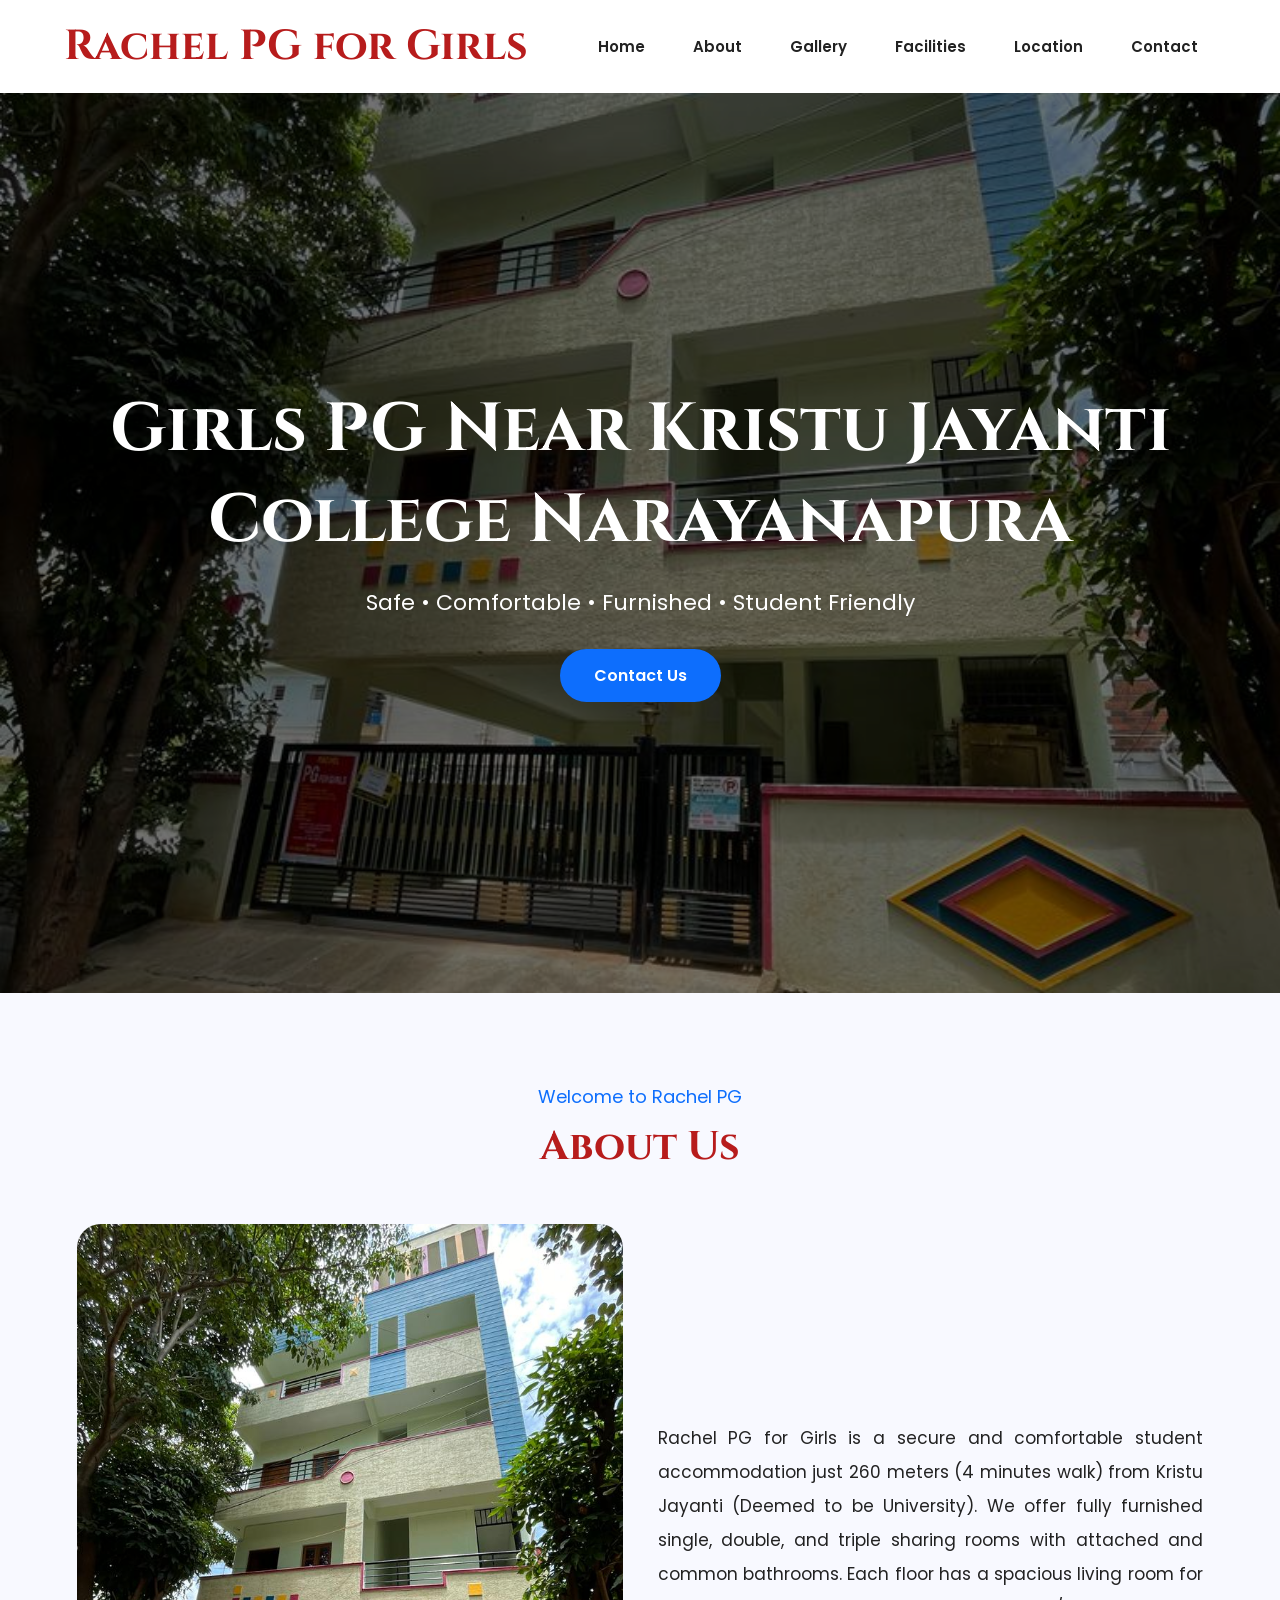
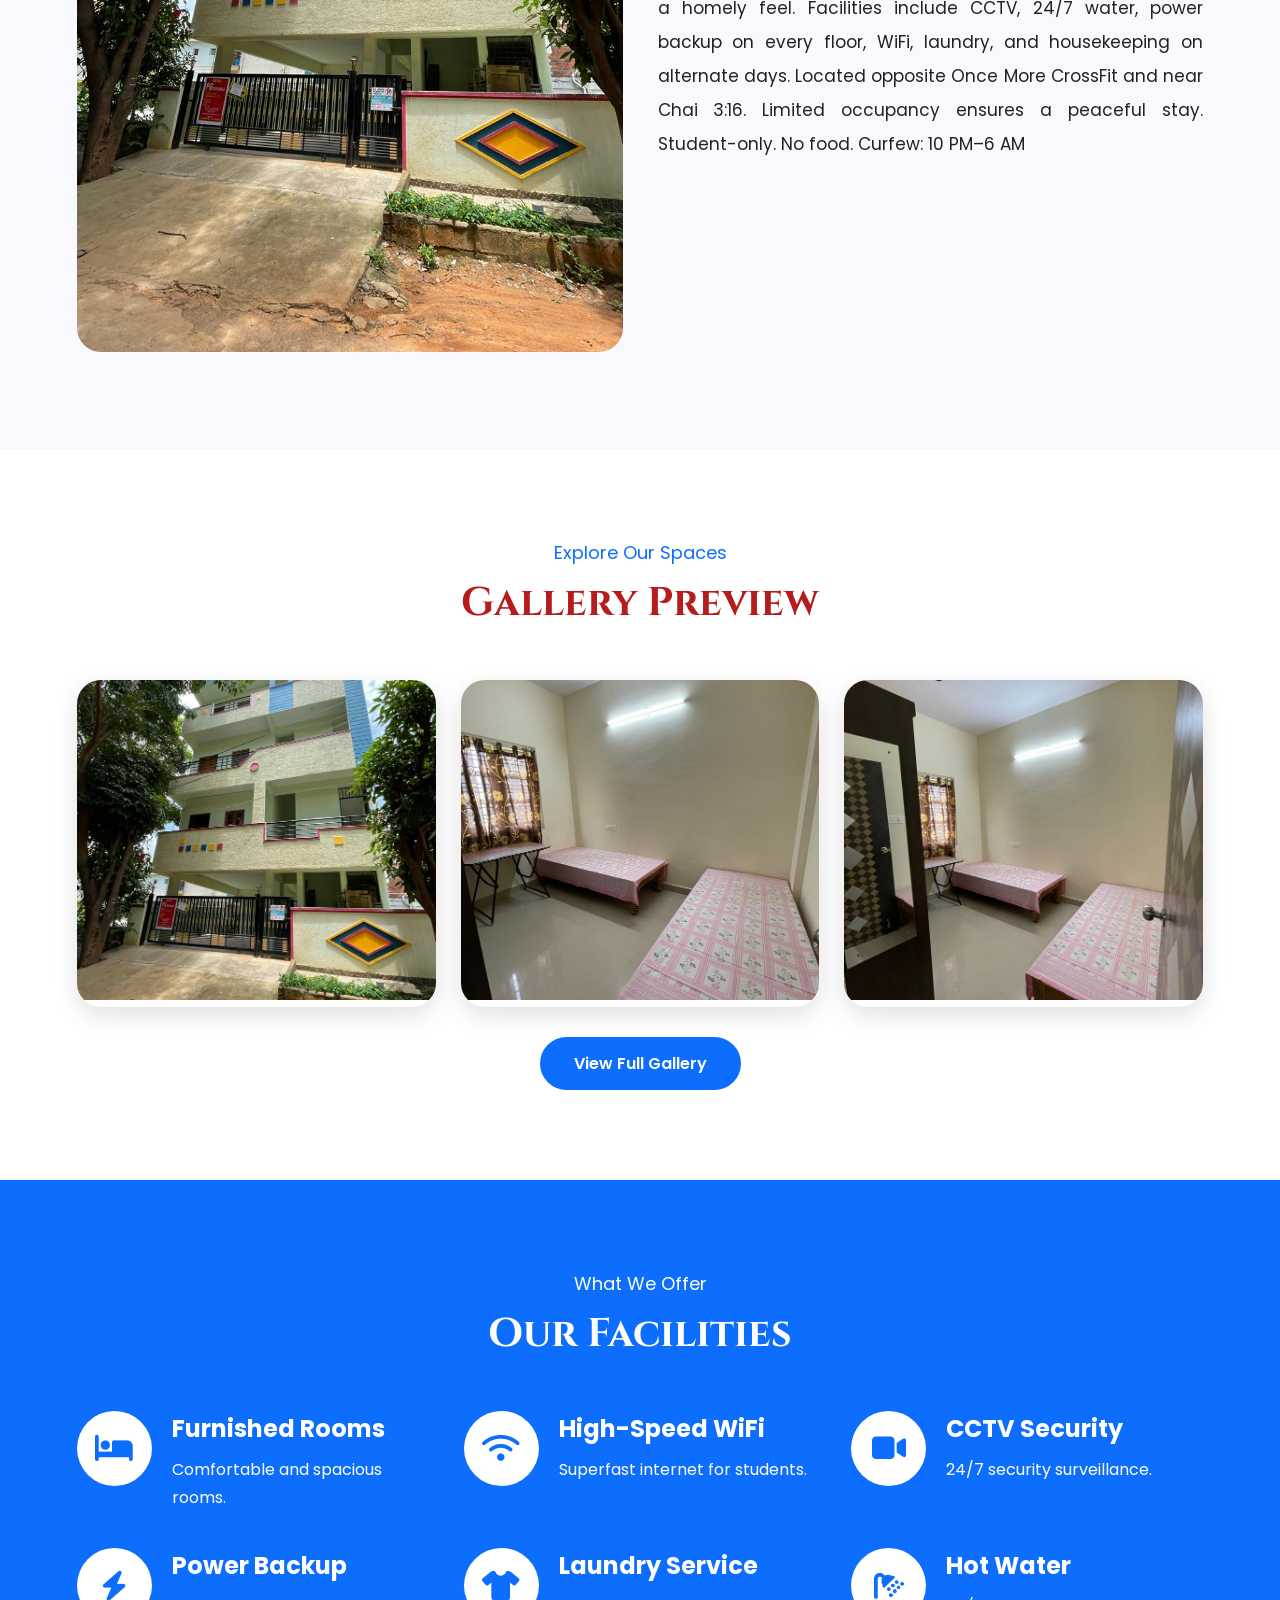
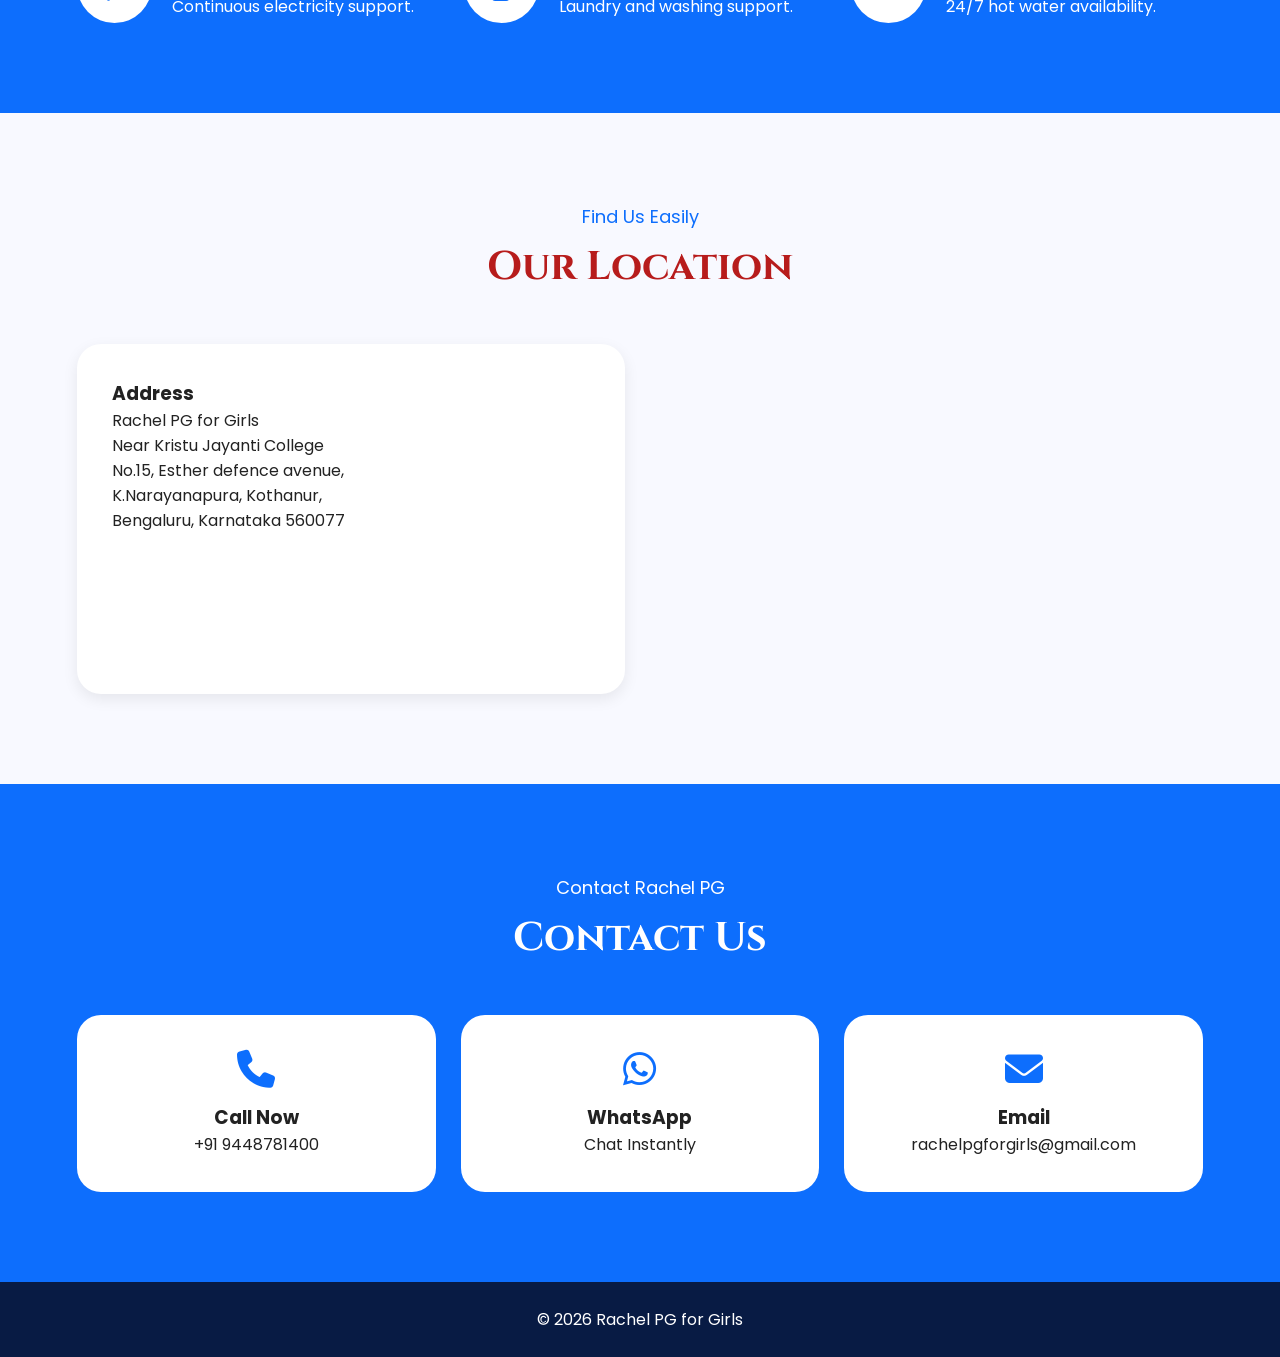
==== commit 3f0a3227: "Joshua-New-Commit-1" ====
--- a/index.html
+++ b/index.html
@@ -154,17 +154,7 @@
 
                 <p>
 
-                    Rachel PG for Girls is a secure and comfortable
-                    student accommodation located near Kristu Jayanti
-                    College Narayanapura Bangalore.
-
-                    We provide fully furnished single, double and
-                    sharing rooms with all modern facilities for
-                    students.
-
-                    Facilities include WiFi, CCTV security,
-                    hot water, power backup, housekeeping and
-                    laundry services.
+                    Rachel PG for Girls is a secure and comfortable student accommodation just 260 meters (4 minutes walk) from Kristu Jayanti (Deemed to be University). We offer fully furnished single, double, and triple sharing rooms with attached and common bathrooms. Each floor has a spacious living room for a homely feel. Facilities include CCTV, 24/7 water, power backup on every floor, WiFi, laundry, and housekeeping on alternate days. Located opposite Once More CrossFit and near Chai 3:16. Limited occupancy ensures a peaceful stay. Student-only. No food. Curfew: 10 PM–6 AM
 
                 </p>
 
@@ -395,6 +385,7 @@
             </div>
 
         </div>
+        
 
     </section>
 
@@ -437,17 +428,15 @@
 
                     Near Kristu Jayanti College <br>
 
-                    Narayanapura, Bangalore
+                    No.15, Esther defence avenue,<br>
+                    K.Narayanapura, Kothanur,<br>
+                     Bengaluru, Karnataka 560077
 
                 </p>
 
             </div>
 
-            <iframe
-            src="https://www.google.com/maps/embed?pb=!1m18!1m12!1m3!1d3886.6575494708295!2d77.64221750886904!3d13.057456487212766!2m3!1f0!2f0!3f0!"
-            loading="lazy">
-            </iframe>
-
+            <iframe src="https://www.google.com/maps/embed?pb=!1m18!1m12!1m3!1d3886.6575494708295!2d77.64221750886904!3d13.057456487212766!2m3!1f0!2f0!3f0!3m2!1i1024!2i768!4f13.1!3m3!1m2!1s0x3bae17edd13781c1%3A0x8b11ecc120aaf3eb!2sRachel%20PG%20for%20Girls!5e0!3m2!1sen!2sin!4v1778868581382!5m2!1sen!2sin" width="600" height="450" style="border:0;" allowfullscreen="" loading="lazy" referrerpolicy="no-referrer-when-downgrade"></iframe>
         </div>
 
     </section>
--- a/style.css
+++ b/style.css
@@ -42,7 +42,7 @@
 
     padding:18px 5%;
 
-    position:sticky;
+    
 
     top:0;
 
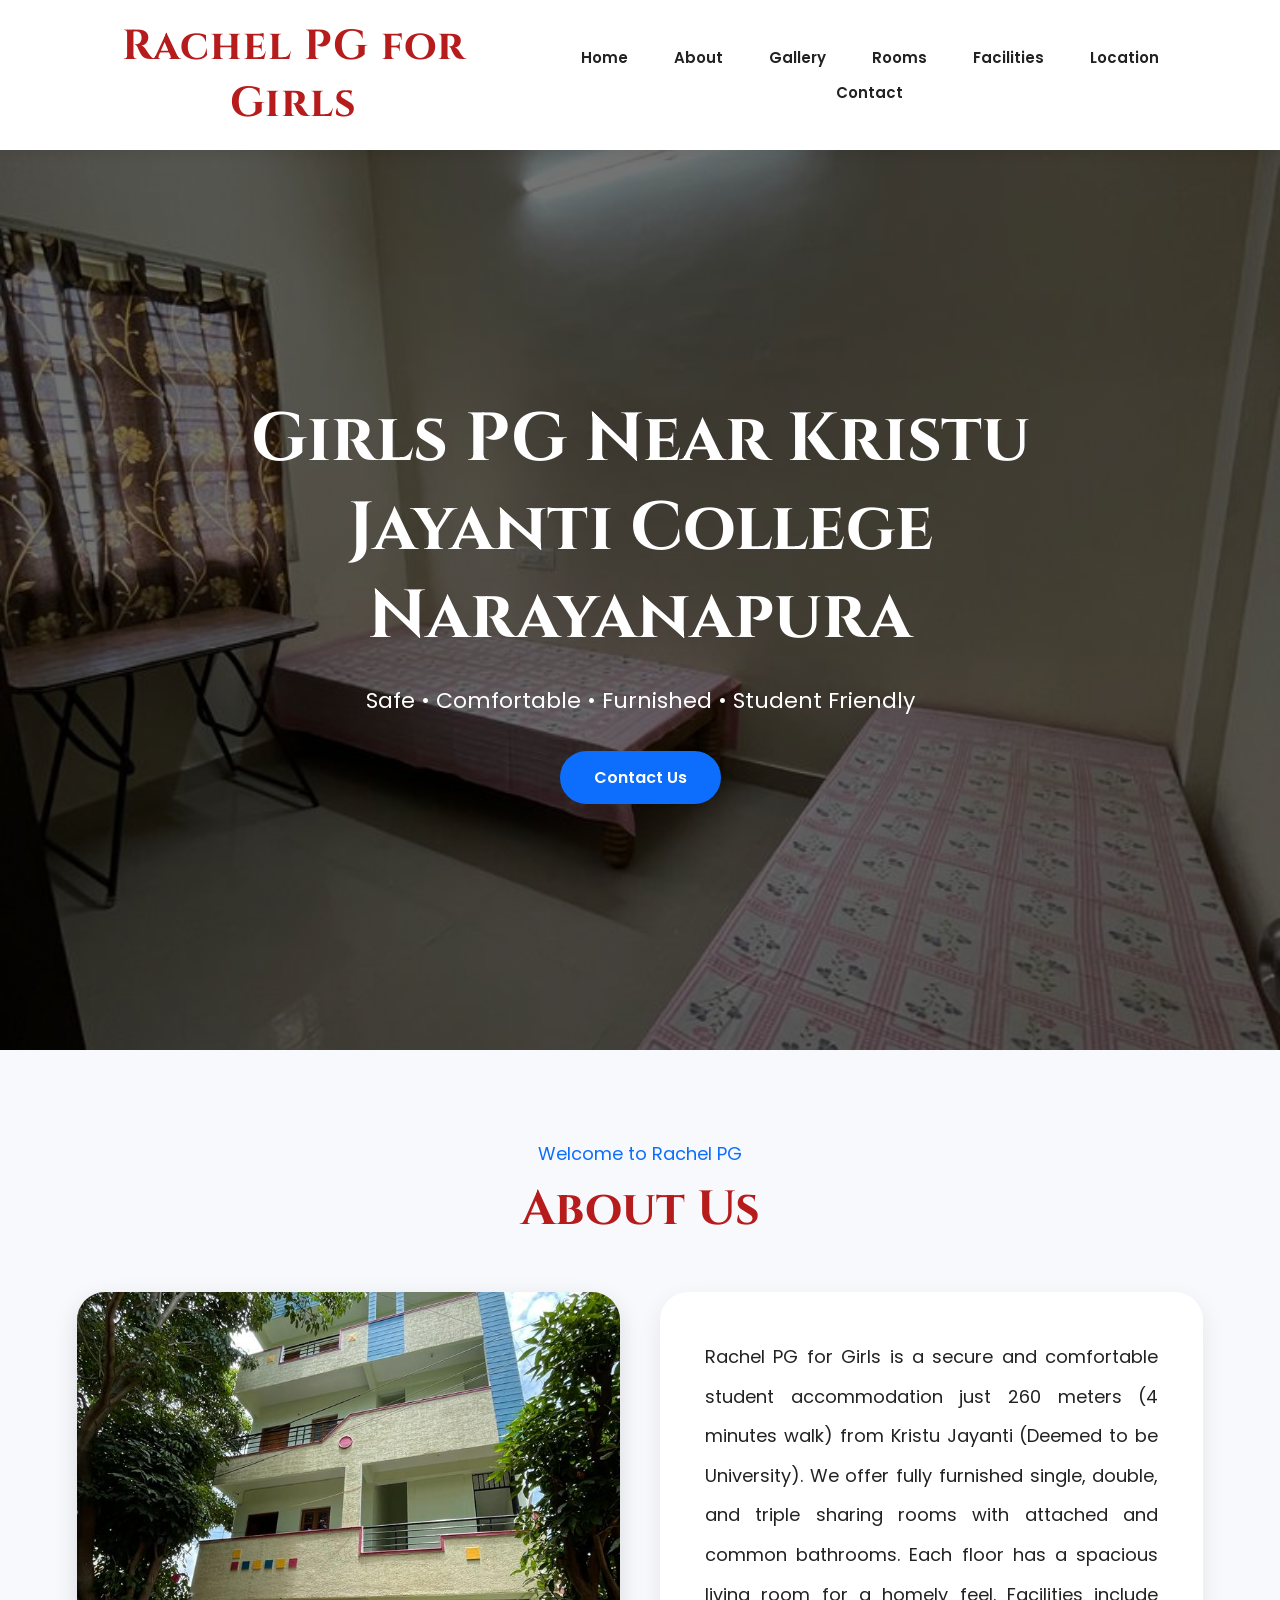
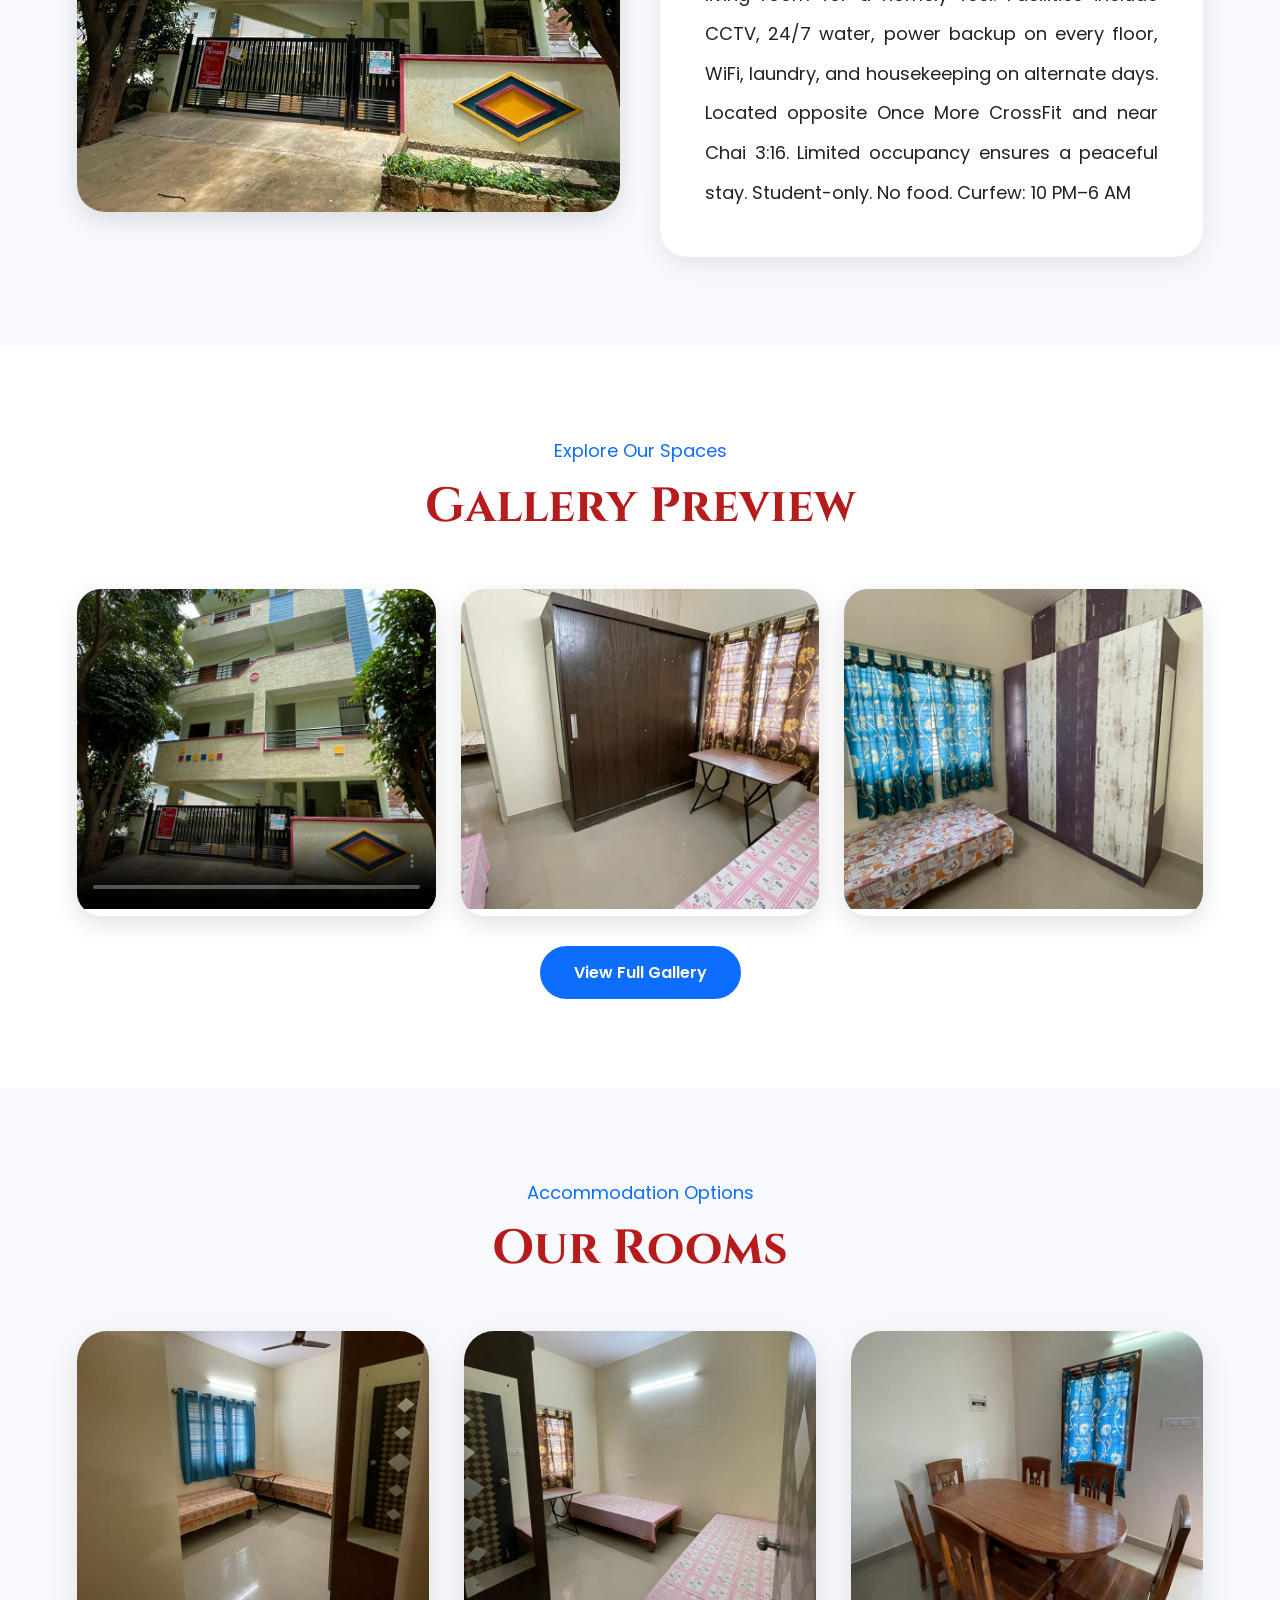
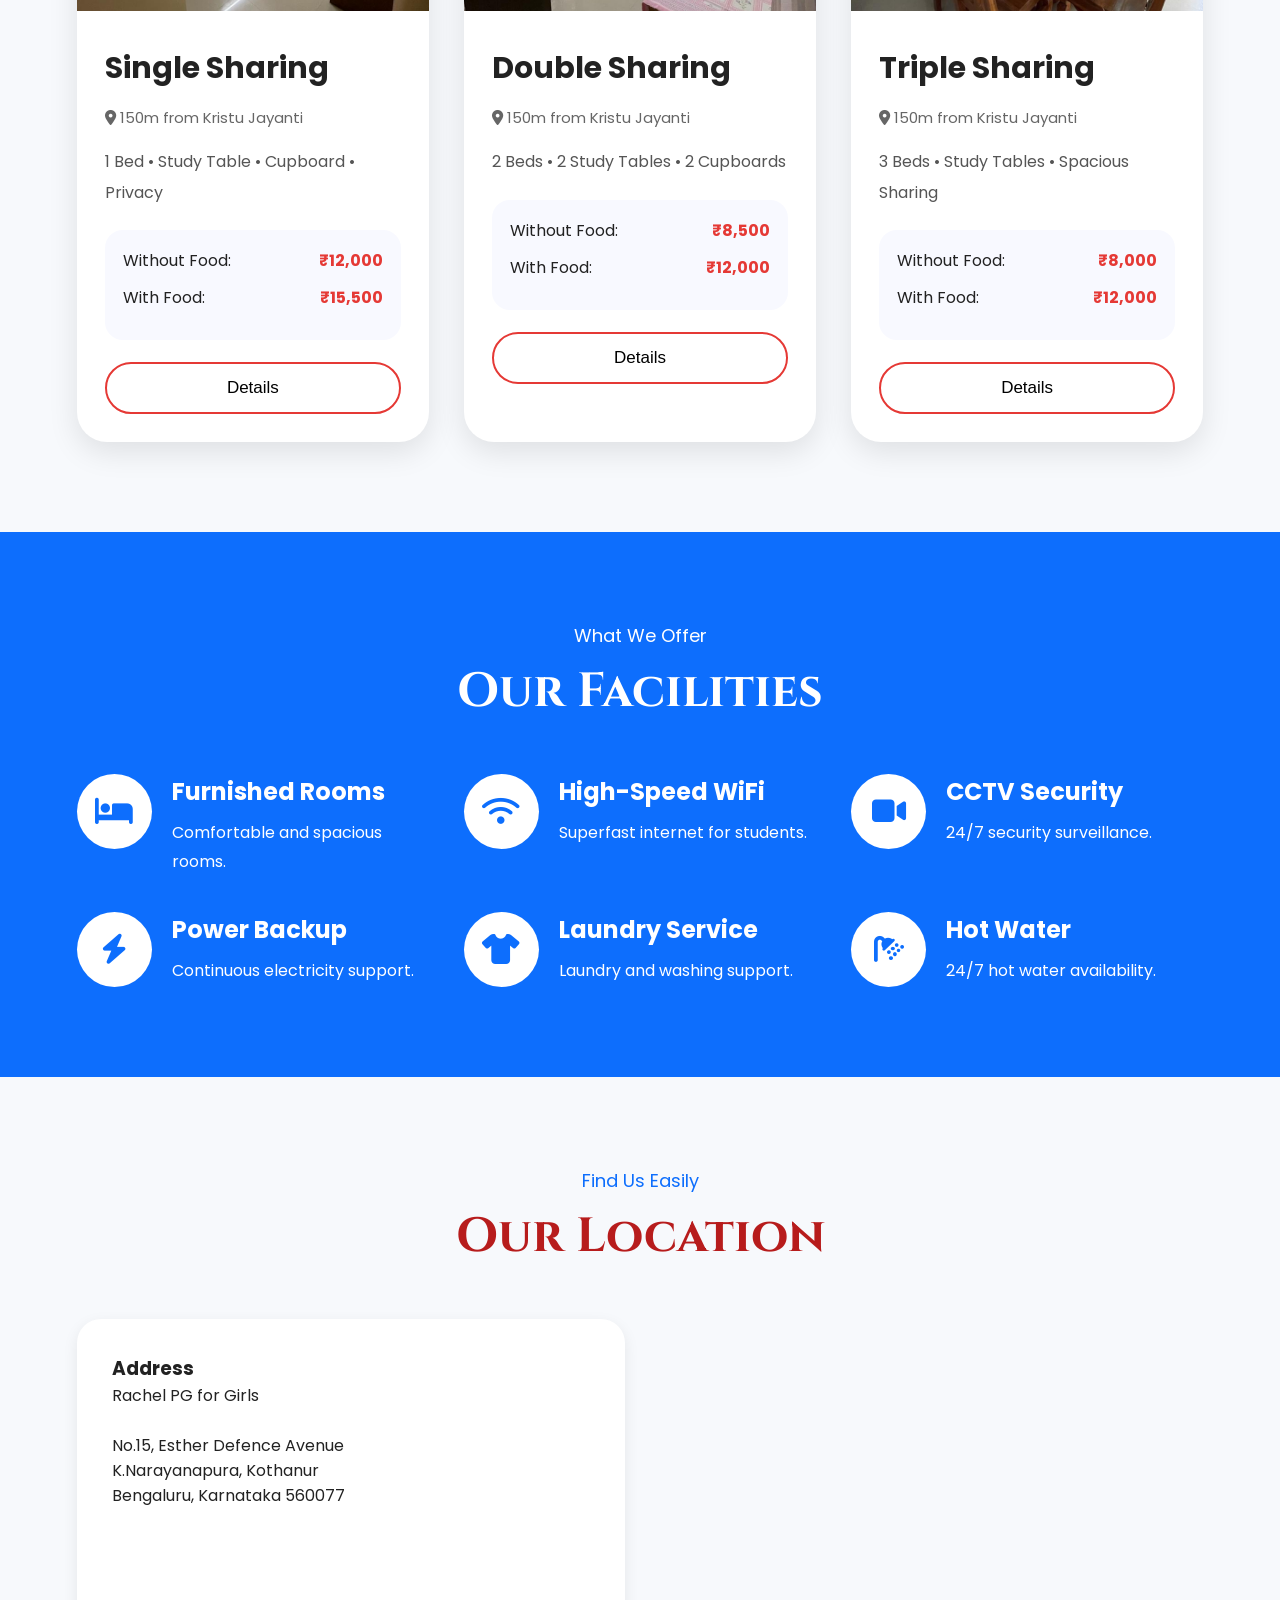
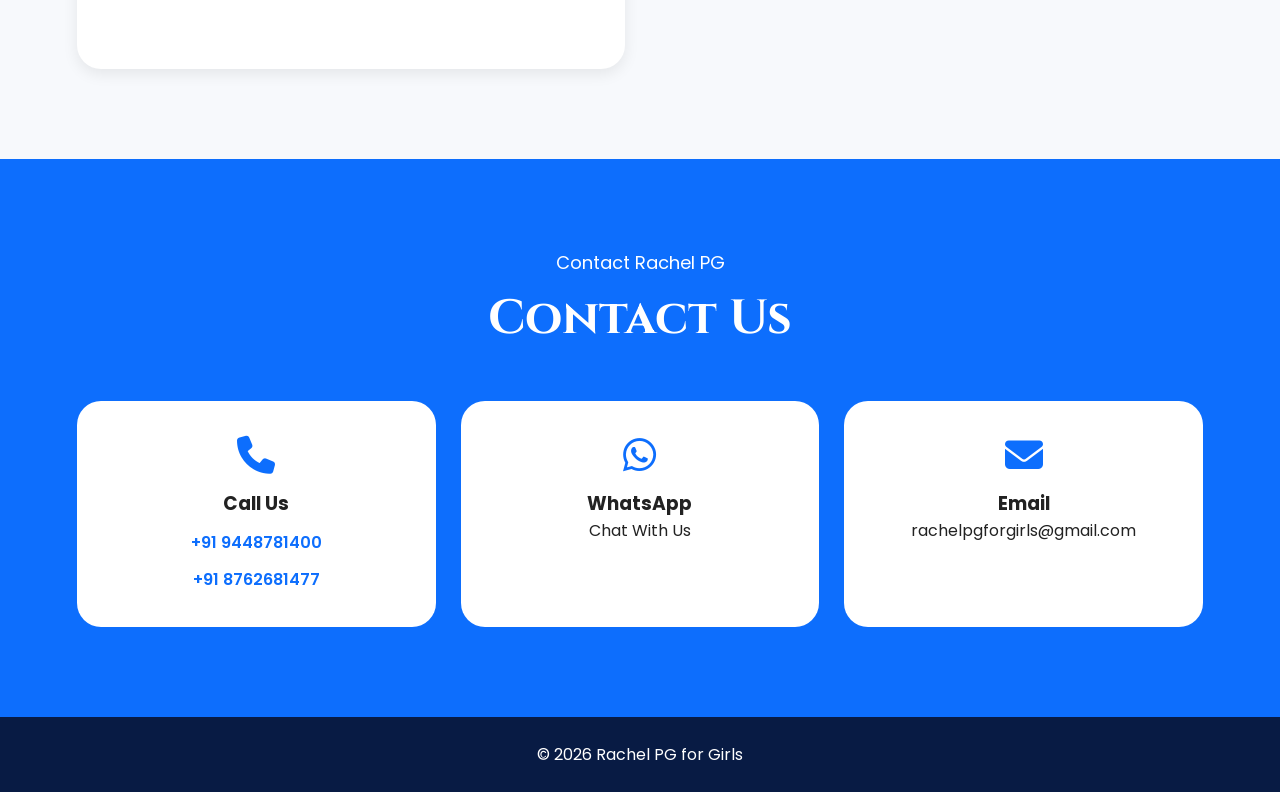
==== commit af1e3503: "Josh-added-room" ====
--- a/index.html
+++ b/index.html
@@ -23,6 +23,12 @@
     <meta name="keywords"
           content="Girls PG near Kristu Jayanti College, Girls Hostel Narayanapura, PG for Girls Bangalore, Rachel PG">
 
+    <!-- FAVICON -->
+
+    <link rel="icon"
+          type="image/png"
+          href="favicon.png">
+
     <!-- GOOGLE FONTS -->
 
     <link rel="preconnect"
@@ -50,12 +56,12 @@
 <body>
 
     <!-- ========================================= -->
-    <!-- NAVBAR -->
+    <!-- NAVIGATION BAR -->
     <!-- ========================================= -->
 
     <nav>
 
-        <!-- LOGO -->
+        <!-- WEBSITE LOGO -->
 
         <div class="logo">
 
@@ -73,6 +79,8 @@
 
             <li><a href="gallery.html">Gallery</a></li>
 
+            <li><a href="#rooms">Rooms</a></li>
+
             <li><a href="#facilities">Facilities</a></li>
 
             <li><a href="#location">Location</a></li>
@@ -84,14 +92,18 @@
     </nav>
 
     <!-- ========================================= -->
-    <!-- HERO -->
+    <!-- HERO SECTION -->
     <!-- ========================================= -->
 
     <section class="hero"
              id="home">
 
+        <!-- DARK OVERLAY -->
+
         <div class="overlay"></div>
 
+        <!-- HERO CONTENT -->
+
         <div class="hero-content">
 
             <h1>
@@ -105,6 +117,8 @@
                 Safe • Comfortable • Furnished • Student Friendly
 
             </p>
+
+            <!-- CONTACT BUTTON -->
 
             <a href="#contact"
                class="btn">
@@ -118,12 +132,14 @@
     </section>
 
     <!-- ========================================= -->
-    <!-- ABOUT -->
+    <!-- ABOUT SECTION -->
     <!-- ========================================= -->
 
     <section class="about"
              id="about">
 
+        <!-- SECTION TITLE -->
+
         <div class="section-header">
 
             <p>
@@ -140,7 +156,11 @@
 
         </div>
 
+        <!-- ABOUT CONTENT -->
+
         <div class="about-container">
+
+            <!-- IMAGE -->
 
             <div class="about-image">
 
@@ -150,12 +170,13 @@
 
             </div>
 
+            <!-- TEXT -->
+
             <div class="about-text">
 
                 <p>
 
-                    Rachel PG for Girls is a secure and comfortable student accommodation just 260 meters (4 minutes walk) from Kristu Jayanti (Deemed to be University). We offer fully furnished single, double, and triple sharing rooms with attached and common bathrooms. Each floor has a spacious living room for a homely feel. Facilities include CCTV, 24/7 water, power backup on every floor, WiFi, laundry, and housekeeping on alternate days. Located opposite Once More CrossFit and near Chai 3:16. Limited occupancy ensures a peaceful stay. Student-only. No food. Curfew: 10 PM–6 AM
-
+                  Rachel PG for Girls is a secure and comfortable student accommodation just 260 meters (4 minutes walk) from Kristu Jayanti (Deemed to be University). We offer fully furnished single, double, and triple sharing rooms with attached and common bathrooms. Each floor has a spacious living room for a homely feel. Facilities include CCTV, 24/7 water, power backup on every floor, WiFi, laundry, and housekeeping on alternate days. Located opposite Once More CrossFit and near Chai 3:16. Limited occupancy ensures a peaceful stay. Student-only. No food. Curfew: 10 PM–6 AM
                 </p>
 
             </div>
@@ -170,6 +191,8 @@
 
     <section class="gallery-preview">
 
+        <!-- TITLE -->
+
         <div class="section-header">
 
             <p>
@@ -186,27 +209,40 @@
 
         </div>
 
+        <!-- GRID -->
+
         <div class="preview-container">
 
+            <!-- VIDEO -->
+
             <div class="preview-item">
 
-                <img src="images/gallery1.jpeg"
+                <video controls
+                       poster="images/gallery1.jpeg"
+                       class="preview-video">
+
+                    <source src="videos/pgvideo.mp4"
+                            type="video/mp4">
+
+                </video>
+
+            </div>
+
+            <!-- IMAGE -->
+
+            <div class="preview-item">
+
+                <img src="images/gallery6.jpeg"
                      alt="Rachel PG Room"
                      loading="lazy">
 
             </div>
 
+            <!-- IMAGE -->
+
             <div class="preview-item">
 
-                <img src="images/gallery2.jpeg"
-                     alt="Rachel PG Hall"
-                     loading="lazy">
-
-            </div>
-
-            <div class="preview-item">
-
-                <img src="images/gallery3.jpeg"
+                <img src="images/gallery7.jpeg"
                      alt="Rachel PG Interior"
                      loading="lazy">
 
@@ -214,6 +250,8 @@
 
         </div>
 
+        <!-- BUTTON -->
+
         <div class="gallery-btn-container">
 
             <a href="gallery.html"
@@ -228,12 +266,307 @@
     </section>
 
     <!-- ========================================= -->
+    <!-- ROOM DETAILS -->
+    <!-- ========================================= -->
+
+   <!-- ========================================= -->
+<!-- ROOM DETAILS SECTION -->
+<!-- ========================================= -->
+
+<section class="rooms"
+         id="rooms">
+
+    <!-- SECTION TITLE -->
+
+    <div class="section-header">
+
+        <p>
+
+            Accommodation Options
+
+        </p>
+
+        <h2>
+
+            Our Rooms
+
+        </h2>
+
+    </div>
+
+    <!-- ===================================== -->
+    <!-- ROOM GRID -->
+    <!-- ===================================== -->
+
+    <div class="rooms-grid">
+
+        <!-- ================================= -->
+        <!-- SINGLE SHARING -->
+        <!-- ================================= -->
+
+        <div class="room-card">
+
+            <!-- IMAGE -->
+
+            <div class="room-image">
+
+                <img src="images/gallery8.jpeg"
+                     alt="Single Sharing Room"
+                     loading="lazy">
+
+            </div>
+
+            <!-- CONTENT -->
+
+            <div class="room-content">
+
+                <h3>
+
+                    Single Sharing
+
+                </h3>
+
+                <!-- LOCATION -->
+
+                <p class="distance">
+
+                    <i class="fas fa-location-dot"></i>
+
+                    150m from Kristu Jayanti
+
+                </p>
+
+                <!-- FEATURES -->
+
+                <p class="room-features">
+
+                    1 Bed • Study Table • Cupboard • Privacy
+
+                </p>
+
+                <!-- PRICE -->
+
+                <div class="price-box">
+
+                    <p>
+
+                        Without Food:
+                        <span>
+
+                            ₹12,000
+
+                        </span>
+
+                    </p>
+
+                    <p>
+
+                        With Food:
+                        <span>
+
+                            ₹15,500
+
+                        </span>
+
+                    </p>
+
+                </div>
+
+                <!-- BUTTON -->
+
+                <button class="details-btn"
+                        onclick="openPopup('single')">
+
+                    Details
+
+                </button>
+
+            </div>
+
+        </div>
+
+        <!-- ================================= -->
+        <!-- DOUBLE SHARING -->
+        <!-- ================================= -->
+
+        <div class="room-card">
+
+            <!-- IMAGE -->
+
+            <div class="room-image">
+
+                <img src="images/gallery3.jpeg"
+                     alt="Double Sharing Room"
+                     loading="lazy">
+
+            </div>
+
+            <!-- CONTENT -->
+
+            <div class="room-content">
+
+                <h3>
+
+                    Double Sharing
+
+                </h3>
+
+                <!-- LOCATION -->
+
+                <p class="distance">
+
+                    <i class="fas fa-location-dot"></i>
+
+                    150m from Kristu Jayanti
+
+                </p>
+
+                <!-- FEATURES -->
+
+                <p class="room-features">
+
+                    2 Beds • 2 Study Tables • 2 Cupboards
+
+                </p>
+
+                <!-- PRICE -->
+
+                <div class="price-box">
+
+                    <p>
+
+                        Without Food:
+                        <span>
+
+                            ₹8,500
+
+                        </span>
+
+                    </p>
+
+                    <p>
+
+                        With Food:
+                        <span>
+
+                            ₹12,000
+
+                        </span>
+
+                    </p>
+
+                </div>
+
+                <!-- BUTTON -->
+
+                <button class="details-btn"
+                        onclick="openPopup('double')">
+
+                    Details
+
+                </button>
+
+            </div>
+
+        </div>
+
+        <!-- ================================= -->
+        <!-- TRIPLE SHARING -->
+        <!-- ================================= -->
+
+        <div class="room-card">
+
+            <!-- IMAGE -->
+
+            <div class="room-image">
+
+                <img src="images/gallery4.jpeg"
+                     alt="Triple Sharing Room"
+                     loading="lazy">
+
+            </div>
+
+            <!-- CONTENT -->
+
+            <div class="room-content">
+
+                <h3>
+
+                    Triple Sharing
+
+                </h3>
+
+                <!-- LOCATION -->
+
+                <p class="distance">
+
+                    <i class="fas fa-location-dot"></i>
+
+                    150m from Kristu Jayanti
+
+                </p>
+
+                <!-- FEATURES -->
+
+                <p class="room-features">
+
+                    3 Beds • Study Tables • Spacious Sharing
+
+                </p>
+
+                <!-- PRICE -->
+
+                <div class="price-box">
+
+                    <p>
+
+                        Without Food:
+                        <span>
+
+                            ₹8,000
+
+                        </span>
+
+                    </p>
+
+                    <p>
+
+                        With Food:
+                        <span>
+
+                            ₹12,000
+
+                        </span>
+
+                    </p>
+
+                </div>
+
+                <!-- BUTTON -->
+
+                <button class="details-btn"
+                        onclick="openPopup('triple')">
+
+                    Details
+
+                </button>
+
+            </div>
+
+        </div>
+
+    </div>
+
+</section>
+    <!-- ========================================= -->
     <!-- FACILITIES -->
     <!-- ========================================= -->
 
     <section class="facilities"
              id="facilities">
 
+        <!-- TITLE -->
+
         <div class="section-header white">
 
             <p>
@@ -250,6 +583,8 @@
 
         </div>
 
+        <!-- GRID -->
+
         <div class="facility-wrapper">
 
             <!-- ITEM -->
@@ -385,7 +720,6 @@
             </div>
 
         </div>
-        
 
     </section>
 
@@ -396,6 +730,8 @@
     <section class="location"
              id="location">
 
+        <!-- TITLE -->
+
         <div class="section-header">
 
             <p>
@@ -412,8 +748,12 @@
 
         </div>
 
+        <!-- CONTENT -->
+
         <div class="location-container">
 
+            <!-- ADDRESS -->
+
             <div class="address-box">
 
                 <h3>
@@ -424,19 +764,22 @@
 
                 <p>
 
-                    Rachel PG for Girls <br>
-
-                    Near Kristu Jayanti College <br>
-
-                    No.15, Esther defence avenue,<br>
-                    K.Narayanapura, Kothanur,<br>
-                     Bengaluru, Karnataka 560077
+                    Rachel PG for Girls <br><br>
+
+                    No.15, Esther Defence Avenue <br>
+
+                    K.Narayanapura, Kothanur <br>
+
+                    Bengaluru, Karnataka 560077
 
                 </p>
 
             </div>
 
-            <iframe src="https://www.google.com/maps/embed?pb=!1m18!1m12!1m3!1d3886.6575494708295!2d77.64221750886904!3d13.057456487212766!2m3!1f0!2f0!3f0!3m2!1i1024!2i768!4f13.1!3m3!1m2!1s0x3bae17edd13781c1%3A0x8b11ecc120aaf3eb!2sRachel%20PG%20for%20Girls!5e0!3m2!1sen!2sin!4v1778868581382!5m2!1sen!2sin" width="600" height="450" style="border:0;" allowfullscreen="" loading="lazy" referrerpolicy="no-referrer-when-downgrade"></iframe>
+            <!-- MAP -->
+
+           <iframe src="https://www.google.com/maps/embed?pb=!1m18!1m12!1m3!1d3886.657467255679!2d77.64222287359067!3d13.057461712992996!2m3!1f0!2f0!3f0!3m2!1i1024!2i768!4f13.1!3m3!1m2!1s0x3bae17edd13781c1%3A0x8b11ecc120aaf3eb!2sRachel%20PG%20for%20Girls!5e0!3m2!1sen!2sin!4v1778916159015!5m2!1sen!2sin" width="600" height="450" style="border:0;" allowfullscreen="" loading="lazy" referrerpolicy="no-referrer-when-downgrade"></iframe>
+
         </div>
 
     </section>
@@ -448,6 +791,8 @@
     <section class="contact"
              id="contact">
 
+        <!-- TITLE -->
+
         <div class="section-header white">
 
             <p>
@@ -464,22 +809,41 @@
 
         </div>
 
+        <!-- GRID -->
+
         <div class="contact-container">
 
-            <!-- CALL -->
-
-            <a href="tel:+919448781400"
-               class="contact-card">
+            <!-- PHONE CARD -->
+
+            <div class="contact-card">
 
                 <i class="fas fa-phone"></i>
 
-                <h3>Call Now</h3>
-
-                <p>
-                    +91 9448781400
-                </p>
-
-            </a>
+                <h3>
+
+                    Call Us
+
+                </h3>
+
+                <!-- NUMBER 1 -->
+
+                <a href="tel:+919448781400"
+                   class="contact-link">
+
+                   +91 9448781400
+
+                </a>
+
+                <!-- NUMBER 2 -->
+
+                <a href="tel:+918762681477"
+                   class="contact-link">
+
+                   +91 8762681477
+
+                </a>
+
+            </div>
 
             <!-- WHATSAPP -->
 
@@ -489,10 +853,16 @@
 
                 <i class="fab fa-whatsapp"></i>
 
-                <h3>WhatsApp</h3>
+                <h3>
+
+                    WhatsApp
+
+                </h3>
 
                 <p>
-                    Chat Instantly
+
+                    Chat With Us
+
                 </p>
 
             </a>
@@ -504,10 +874,16 @@
 
                 <i class="fas fa-envelope"></i>
 
-                <h3>Email</h3>
+                <h3>
+
+                    Email
+
+                </h3>
 
                 <p>
+
                     rachelpgforgirls@gmail.com
+
                 </p>
 
             </a>
@@ -516,6 +892,44 @@
 
     </section>
 
+
+
+   <!-- ========================================= -->
+<!-- ROOM POPUP -->
+<!-- ========================================= -->
+
+<div class="popup"
+     id="popup">
+
+    <div class="popup-content">
+
+        <!-- CLOSE -->
+
+        <span class="close-popup"
+              onclick="closePopup()">
+
+              &times;
+
+        </span>
+
+        <!-- TITLE -->
+
+        <h2 id="popup-title">
+
+            Room Details
+
+        </h2>
+
+        <!-- CONTENT -->
+
+        <p id="popup-text">
+
+        </p>
+
+    </div>
+
+</div>
+
     <!-- ========================================= -->
     <!-- FOOTER -->
     <!-- ========================================= -->
@@ -530,6 +944,125 @@
 
     </footer>
 
+    <!-- ========================================= -->
+    <!-- JAVASCRIPT -->
+    <!-- ========================================= -->
+
+  <script>
+
+    // =====================================
+    // OPEN POPUP
+    // =====================================
+
+    function openPopup(type){
+
+        // POPUP ELEMENTS
+
+        const popup =
+        document.getElementById("popup");
+
+        const title =
+        document.getElementById("popup-title");
+
+        const text =
+        document.getElementById("popup-text");
+
+        // =================================
+        // SINGLE ROOM
+        // =================================
+
+        if(type === "single"){
+
+            title.innerHTML =
+            "Single Sharing Room";
+
+            text.innerHTML =
+
+            "✔ Private Single Room <br><br>" +
+
+            "✔ Study Table & Cupboard <br><br>" +
+
+            "✔ WiFi Included <br><br>" +
+
+            "✔ Laundry Service <br><br>" +
+
+            "✔ CCTV Security <br><br>" +
+
+            "✔ Hot Water 24/7 <br><br>" +
+
+            "✔ Peaceful Environment";
+
+        }
+
+        // =================================
+        // DOUBLE ROOM
+        // =================================
+
+        else if(type === "double"){
+
+            title.innerHTML =
+            "Double Sharing Room";
+
+            text.innerHTML =
+
+            "✔ 2 Beds <br><br>" +
+
+            "✔ 2 Study Tables <br><br>" +
+
+            "✔ Spacious Cupboards <br><br>" +
+
+            "✔ WiFi Included <br><br>" +
+
+            "✔ Laundry Service <br><br>" +
+
+            "✔ CCTV Security";
+
+        }
+
+        // =================================
+        // TRIPLE ROOM
+        // =================================
+
+        else if(type === "triple"){
+
+            title.innerHTML =
+            "Triple Sharing Room";
+
+            text.innerHTML =
+
+            "✔ Affordable Sharing Option <br><br>" +
+
+            "✔ Spacious Room <br><br>" +
+
+            "✔ Study Area <br><br>" +
+
+            "✔ WiFi Included <br><br>" +
+
+            "✔ Laundry Service <br><br>" +
+
+            "✔ Safe Student Environment";
+
+        }
+
+        // SHOW POPUP
+
+        popup.style.display = "flex";
+
+    }
+
+    // =====================================
+    // CLOSE POPUP
+    // =====================================
+
+    function closePopup(){
+
+        document
+        .getElementById("popup")
+        .style.display = "none";
+
+    }
+
+</script>
 </body>
 
 </html>
--- a/style.css
+++ b/style.css
@@ -1,28 +1,22 @@
 /* ========================================= */
-/* GENERAL */
+/* GENERAL RESET */
 /* ========================================= */
 
 *{
-
     margin:0;
     padding:0;
     box-sizing:border-box;
-
 }
 
 html{
-
     scroll-behavior:smooth;
-
 }
 
 body{
-
     font-family:'Poppins', sans-serif;
-    background:#f8f9ff;
+    background:#f7f9fc;
     color:#222;
     overflow-x:hidden;
-
 }
 
 /* ========================================= */
@@ -30,7 +24,6 @@
 /* ========================================= */
 
 nav{
-
     width:100%;
     background:white;
 
@@ -42,154 +35,128 @@
 
     padding:18px 5%;
 
-    
-
+    position:sticky;
     top:0;
 
     z-index:1000;
 
-    box-shadow:0 3px 15px rgba(0,0,0,0.08);
-
+    box-shadow:0 3px 12px rgba(0,0,0,0.08);
 }
 
 /* LOGO */
 
 .logo{
-
     font-family:'Cinzel', serif;
 
-    font-size:34px;
+    font-size:38px;
 
     color:#b71c1c;
 
     font-weight:700;
 
+    text-align:center;
+
+    letter-spacing:1px;
+
     margin-bottom:15px;
+}
+
+/* MENU */
+
+nav ul{
+    display:flex;
+
+    justify-content:center;
+
+    align-items:center;
+
+    flex-wrap:wrap;
+
+    gap:10px;
+
+    list-style:none;
+}
+
+/* LINKS */
+
+nav ul li a{
+    text-decoration:none;
+
+    color:#222;
+
+    font-size:15px;
+
+    font-weight:600;
+
+    padding:10px 18px;
+
+    border-radius:30px;
+
+    transition:0.3s;
+}
+
+/* HOVER */
+
+nav ul li a:hover{
+    background:#0d6efd;
+    color:white;
+}
+
+/* ========================================= */
+/* HERO SECTION */
+/* ========================================= */
+
+.hero{
+    min-height:100vh;
+
+    background:
+    linear-gradient(rgba(0,0,0,0.55),
+    rgba(0,0,0,0.55)),
+    url('images/gallery2.jpeg');
+
+    background-size:cover;
+
+    background-position:center;
+
+    display:flex;
+
+    justify-content:center;
+
+    align-items:center;
 
     text-align:center;
 
-}
-
-/* MENU */
-
-nav ul{
-
-    display:flex;
-
-    justify-content:center;
-
-    align-items:center;
-
-    flex-wrap:wrap;
-
-    gap:12px;
-
-    list-style:none;
-
-}
-
-/* LINKS */
-
-nav ul li a{
-
-    text-decoration:none;
-
-    color:#222;
-
-    font-size:15px;
-
-    font-weight:600;
-
-    padding:10px 18px;
-
-    border-radius:30px;
-
-    transition:0.3s;
-
-}
-
-/* HOVER */
-
-nav ul li a:hover{
-
-    background:#0d6efd;
-
-    color:white;
-
-}
-
-/* ========================================= */
-/* HERO */
-/* ========================================= */
-
-.hero{
-
-    height:100vh;
-
-    background:
-    url('images/gallery1.jpeg');
-
-    background-size:cover;
-
-    background-position:center;
-
-    display:flex;
-
-    justify-content:center;
-
-    align-items:center;
-
-    position:relative;
-
-}
-
-/* OVERLAY */
-
-.overlay{
-
-    position:absolute;
-
-    width:100%;
-    height:100%;
-
-    background:rgba(0,0,0,0.55);
-
-}
-
-/* HERO CONTENT */
+    padding:120px 20px;
+}
+
+/* CONTENT */
 
 .hero-content{
-
-    position:relative;
-
-    z-index:2;
-
-    text-align:center;
-
-    color:white;
-
-    padding:20px;
-
-}
-
-/* HERO TITLE */
+    max-width:900px;
+}
+
+/* TITLE */
 
 .hero-content h1{
-
-    font-size:40px;
+    font-size:60px;
+
+    line-height:1.3;
 
     margin-bottom:20px;
 
     font-family:'Cinzel', serif;
 
-}
-
-/* HERO TEXT */
+    color:white;
+}
+
+/* TEXT */
 
 .hero-content p{
-
-    font-size:18px;
-
+    font-size:22px;
+
+    color:white;
+
+    line-height:1.8;
 }
 
 /* BUTTON */
@@ -197,7 +164,6 @@
 .btn,
 .gallery-btn,
 .gallery-home-btn{
-
     display:inline-block;
 
     margin-top:30px;
@@ -215,7 +181,6 @@
     font-weight:600;
 
     transition:0.3s;
-
 }
 
 /* BUTTON HOVER */
@@ -223,66 +188,49 @@
 .btn:hover,
 .gallery-btn:hover,
 .gallery-home-btn:hover{
-
     background:#b71c1c;
-
-}
-
-/* ========================================= */
-/* COMMON */
+}
+
+/* ========================================= */
+/* COMMON SECTION */
 /* ========================================= */
 
 section{
-
     padding:90px 6%;
-
-}
-
-/* SECTION HEADER */
+}
+
+/* HEADER */
 
 .section-header{
-
     text-align:center;
-
     margin-bottom:50px;
-
 }
 
 /* SMALL TITLE */
 
 .section-header p{
-
     color:#0d6efd;
-
     margin-bottom:10px;
-
     font-size:18px;
-
 }
 
 /* MAIN TITLE */
 
 .section-header h2{
-
-    font-size:40px;
-
+    font-size:48px;
     color:#b71c1c;
-
     font-family:'Cinzel', serif;
-
 }
 
 /* WHITE TEXT */
 
 .white p,
 .white h2{
-
-    color:white;
-
-}
-
-/* ========================================= */
-/* ABOUT */
+    color:white;
+}
+
+/* ========================================= */
+/* ABOUT CONTAINER */
 /* ========================================= */
 
 .about-container{
@@ -291,358 +239,574 @@
 
     grid-template-columns:1fr;
 
+    gap:40px;
+
+    align-items:center;
+
+}
+
+/* ========================================= */
+/* ABOUT IMAGE */
+/* ========================================= */
+
+.about-image{
+
+    display:flex;
+
+    height:100%;
+
+}
+
+/* IMAGE */
+
+.about-image img{
+
+    width:100%;
+
+    height:100%;
+
+    max-height:520px;
+
+    object-fit:cover;
+
+    border-radius:28px;
+
+    box-shadow:0 8px 25px rgba(0,0,0,0.12);
+
+}
+
+/* ========================================= */
+/* ABOUT TEXT */
+/* ========================================= */
+
+.about-text{
+
+    background:white;
+
+    padding:45px;
+
+    border-radius:28px;
+
+    box-shadow:0 8px 25px rgba(0,0,0,0.08);
+
+    display:flex;
+
+    align-items:center;
+
+    min-height:520px;
+
+}
+
+/* TEXT */
+
+.about-text p{
+
+    line-height:2.2;
+
+    font-size:18px;
+
+    text-align:justify;
+
+}
+/* ========================================= */
+/* GALLERY PREVIEW */
+/* ========================================= */
+
+.gallery-preview{
+    background:white;
+}
+
+/* GRID */
+
+.preview-container{
+    display:grid;
+
+    grid-template-columns:1fr;
+
+    gap:25px;
+}
+
+/* ITEM */
+
+.preview-item{
+    overflow:hidden;
+
+    border-radius:24px;
+
+    box-shadow:0 8px 25px rgba(0,0,0,0.12);
+}
+
+/* IMAGE */
+
+.preview-item img{
+    width:100%;
+
+    height:320px;
+
+    object-fit:cover;
+
+    transition:0.5s;
+}
+
+/* VIDEO */
+
+.preview-video{
+    width:100%;
+
+    height:320px;
+
+    object-fit:cover;
+}
+
+/* HOVER */
+
+.preview-item:hover img{
+    transform:scale(1.05);
+}
+
+/* BUTTON ALIGN */
+
+.gallery-btn-container{
+    text-align:center;
+}
+
+/* ========================================= */
+/* ROOMS */
+/* ========================================= */
+
+.rooms{
+    background:#f7f9fc;
+}
+
+/* GRID */
+
+.rooms-grid{
+    display:grid;
+
+    grid-template-columns:1fr;
+
     gap:35px;
+}
+
+/* ROOM CARD */
+
+.room-card{
+    background:white;
+
+    border-radius:30px;
+
+    overflow:hidden;
+
+    box-shadow:0 10px 30px rgba(0,0,0,0.10);
+
+    transition:0.4s;
+}
+
+/* HOVER */
+
+.room-card:hover{
+    transform:translateY(-8px);
+}
+
+/* IMAGE */
+
+.room-image{
+    overflow:hidden;
+}
+
+/* IMAGE */
+
+.room-image img{
+    width:100%;
+
+    height:280px;
+
+    object-fit:cover;
+
+    transition:0.5s;
+}
+
+/* ZOOM */
+
+.room-card:hover .room-image img{
+    transform:scale(1.05);
+}
+
+/* CONTENT */
+
+.room-content{
+    padding:28px;
+}
+
+/* TITLE */
+
+.room-content h3{
+    font-size:30px;
+
+    margin-bottom:15px;
+}
+
+/* DISTANCE */
+
+.distance{
+    margin-bottom:18px;
+
+    color:#666;
+
+    font-size:15px;
+}
+
+/* FEATURES */
+
+.room-features{
+    font-size:16px;
+
+    line-height:1.9;
+
+    color:#555;
+}
+
+/* PRICE BOX */
+
+.price-box{
+    background:#f8f9ff;
+
+    padding:18px;
+
+    border-radius:18px;
+
+    margin-top:22px;
+
+    margin-bottom:22px;
+}
+
+/* PRICE */
+
+.price-box p{
+    display:flex;
+
+    justify-content:space-between;
+
+    margin-bottom:12px;
+
+    font-size:16px;
+}
+
+/* PRICE VALUE */
+
+.price-box span{
+    color:#e53935;
+
+    font-weight:700;
+}
+
+/* BUTTON */
+
+.details-btn{
+    width:100%;
+
+    background:white;
+
+    border:2px solid #e53935;
+
+    padding:14px;
+
+    border-radius:40px;
+
+    font-size:17px;
+
+    cursor:pointer;
+
+    transition:0.3s;
+}
+
+/* HOVER */
+
+.details-btn:hover{
+    background:#e53935;
+    color:white;
+}
+
+/* ========================================= */
+/* FACILITIES */
+/* ========================================= */
+
+.facilities{
+    background:#0d6efd;
+    color:white;
+}
+
+/* GRID */
+
+.facility-wrapper{
+    display:grid;
+
+    grid-template-columns:1fr;
+
+    gap:35px;
+}
+
+/* ITEM */
+
+.facility-item{
+    display:flex;
+
+    gap:20px;
+
+    align-items:flex-start;
+}
+
+/* ICON */
+
+.facility-icon{
+    min-width:75px;
+
+    height:75px;
+
+    background:white;
+
+    border-radius:50%;
+
+    display:flex;
+
+    justify-content:center;
 
     align-items:center;
-
-}
-
-/* IMAGE */
-
-.about-image img{
-
+}
+
+/* ICON */
+
+.facility-icon i{
+    font-size:30px;
+
+    color:#0d6efd;
+}
+
+/* TEXT */
+
+.facility-text h3{
+    font-size:24px;
+
+    margin-bottom:10px;
+}
+
+/* TEXT */
+
+.facility-text p{
+    line-height:1.8;
+}
+
+/* ========================================= */
+/* LOCATION */
+/* ========================================= */
+
+.location-container{
+    display:grid;
+
+    grid-template-columns:1fr;
+
+    gap:30px;
+}
+
+/* ADDRESS */
+
+.address-box{
+    background:white;
+
+    padding:35px;
+
+    border-radius:24px;
+
+    box-shadow:0 5px 15px rgba(0,0,0,0.08);
+}
+
+/* MAP */
+
+iframe{
     width:100%;
 
+    height:350px;
+
+    border:none;
+
     border-radius:24px;
-
-}
-
-/* TEXT */
-
-.about-text p{
-
-    font-size:17px;
-
-    line-height:2;
-
-    text-align:justify;
-
-}
-
-/* ========================================= */
-/* GALLERY PREVIEW */
-/* ========================================= */
-
-.gallery-preview{
-
+}
+
+/* ========================================= */
+/* CONTACT */
+/* ========================================= */
+
+.contact{
+    background:#0d6efd;
+
+    color:white;
+}
+
+/* GRID */
+
+.contact-container{
+    display:grid;
+
+    grid-template-columns:1fr;
+
+    gap:25px;
+}
+
+/* CARD */
+
+.contact-card{
     background:white;
 
-}
-
-/* GRID */
-
-.preview-container{
-
-    display:grid;
-
-    grid-template-columns:1fr;
-
-    gap:25px;
-
-}
-
-/* CARD */
-
-.preview-item{
-
-    overflow:hidden;
+    color:#222;
+
+    text-decoration:none;
+
+    text-align:center;
+
+    padding:35px 20px;
 
     border-radius:24px;
 
-    box-shadow:0 8px 25px rgba(0,0,0,0.12);
-
-}
-
-/* IMAGE */
-
-.preview-item img{
-
-    width:100%;
-
-    height:320px;
-
-    object-fit:cover;
-
-    transition:0.5s;
-
+    transition:0.3s;
+}
+
+/* ICON */
+
+.contact-card i{
+    font-size:38px;
+
+    color:#0d6efd;
+
+    margin-bottom:15px;
+}
+
+/* LINK */
+
+.contact-link{
+    display:block;
+
+    margin-top:12px;
+
+    text-decoration:none;
+
+    color:#0d6efd;
+
+    font-weight:600;
 }
 
 /* HOVER */
 
-.preview-item:hover img{
-
-    transform:scale(1.05);
-
-}
-
-/* BUTTON CENTER */
-
-.gallery-btn-container{
-
-    text-align:center;
-
-}
-
-/* ========================================= */
-/* FACILITIES */
-/* ========================================= */
-
-.facilities{
-
-    background:#0d6efd;
-
-    color:white;
-
-}
-
-/* GRID */
-
-.facility-wrapper{
-
-    display:grid;
-
-    grid-template-columns:1fr;
-
-    gap:35px;
-
-}
-
-/* ITEM */
-
-.facility-item{
-
-    display:flex;
-
-    gap:20px;
-
-    align-items:flex-start;
-
-}
-
-/* ICON */
-
-.facility-icon{
-
-    min-width:75px;
-
-    height:75px;
-
-    background:white;
-
-    border-radius:50%;
-
-    display:flex;
-
-    justify-content:center;
-
-    align-items:center;
-
-}
-
-/* ICON */
-
-.facility-icon i{
-
-    font-size:30px;
-
-    color:#0d6efd;
-
-}
-
-/* TITLE */
-
-.facility-text h3{
-
-    font-size:24px;
-
-    margin-bottom:10px;
-
-}
-
-/* TEXT */
-
-.facility-text p{
-
-    line-height:1.8;
-
-}
-
-/* ========================================= */
-/* LOCATION */
-/* ========================================= */
-
-.location-container{
-
-    display:grid;
-
-    grid-template-columns:1fr;
-
-    gap:30px;
-
-}
-
-/* BOX */
-
-.address-box{
-
-    background:white;
-
-    padding:35px;
-
-    border-radius:24px;
-
-    box-shadow:0 5px 15px rgba(0,0,0,0.08);
-
-}
-
-/* MAP */
-
-iframe{
-
-    width:100%;
-
-    height:350px;
-
-    border:none;
-
-    border-radius:24px;
-
-}
-
-/* ========================================= */
-/* CONTACT */
-/* ========================================= */
-
-.contact{
-
-    background:#0d6efd;
-
-    color:white;
-
-}
-
-/* GRID */
-
-.contact-container{
-
-    display:grid;
-
-    grid-template-columns:1fr;
-
-    gap:25px;
-
-}
-
-/* CARD */
-
-.contact-card{
-
-    background:white;
-
-    color:#222;
-
-    text-decoration:none;
-
-    text-align:center;
-
-    padding:35px 20px;
-
-    border-radius:24px;
-
-    transition:0.3s;
-
-}
-
-/* ICON */
-
-.contact-card i{
-
-    font-size:38px;
-
-    color:#0d6efd;
-
-    margin-bottom:15px;
-
-}
-
-/* HOVER */
-
 .contact-card:hover{
-
     background:#b71c1c;
 
     color:white;
 
     transform:translateY(-6px);
-
-}
-
-/* HOVER ICON */
-
-.contact-card:hover i{
-
-    color:white;
-
-}
-
-/* ========================================= */
-/* FOOTER */
-/* ========================================= */
-
-footer{
-
-    background:#081b44;
-
-    color:white;
-
-    text-align:center;
-
-    padding:25px;
-
-}
-
-/* ========================================= */
-/* GALLERY PAGE */
-/* ========================================= */
-
-.gallery-hero{
-
-    height:55vh;
-
-    background:
-    url('images/gallery2.jpeg');
-
-    background-size:cover;
-
-    background-position:center;
-
-    display:flex;
-
-    justify-content:center;
-
-    align-items:center;
-
-    position:relative;
-
-}
-
-/* OVERLAY */
-
-.gallery-hero-overlay{
-
-    position:absolute;
+}
+
+/* ICON HOVER */
+
+.contact-card:hover i,
+.contact-card:hover .contact-link{
+    color:white;
+}
+
+/* ========================================= */
+/* POPUP */
+/* ========================================= */
+
+.popup{
+    display:none;
+
+    position:fixed;
 
     width:100%;
     height:100%;
 
-    background:rgba(0,0,0,0.55);
-
+    background:rgba(0,0,0,0.65);
+
+    top:0;
+    left:0;
+
+    z-index:5000;
+
+    justify-content:center;
+
+    align-items:center;
 }
 
 /* CONTENT */
 
+.popup-content{
+    background:white;
+
+    width:90%;
+
+    max-width:500px;
+
+    padding:35px;
+
+    border-radius:24px;
+
+    position:relative;
+}
+
+/* CLOSE */
+
+.close-popup{
+    position:absolute;
+
+    right:25px;
+
+    top:15px;
+
+    font-size:34px;
+
+    cursor:pointer;
+}
+
+/* ========================================= */
+/* FOOTER */
+/* ========================================= */
+
+footer{
+    background:#081b44;
+
+    color:white;
+
+    text-align:center;
+
+    padding:25px;
+}
+
+/* ========================================= */
+/* GALLERY HERO */
+/* ========================================= */
+
+.gallery-hero{
+    height:55vh;
+
+    background:
+    linear-gradient(rgba(0,0,0,0.55),
+    rgba(0,0,0,0.55)),
+    url('images/gallery2.jpeg');
+
+    background-size:cover;
+
+    background-position:center;
+
+    display:flex;
+
+    justify-content:center;
+
+    align-items:center;
+
+    position:relative;
+}
+
+/* CONTENT */
+
 .gallery-hero-content{
-
     position:relative;
 
     z-index:2;
@@ -652,35 +816,31 @@
     color:white;
 
     padding:20px;
-
 }
 
 /* TITLE */
 
 .gallery-hero-content h1{
-
-    font-size:42px;
+    font-size:52px;
 
     margin-bottom:20px;
 
     font-family:'Cinzel', serif;
-
-}
-
-/* GRID */
+}
+
+/* ========================================= */
+/* GALLERY PAGE */
+/* ========================================= */
 
 .gallery-page-container{
-
     columns:1;
 
     column-gap:20px;
-
 }
 
 /* IMAGE */
 
 .gallery-page-container img{
-
     width:100%;
 
     margin-bottom:20px;
@@ -690,15 +850,30 @@
     box-shadow:0 8px 25px rgba(0,0,0,0.12);
 
     transition:0.5s;
-
+}
+
+/* VIDEO */
+
+.gallery-video{
+    margin-bottom:20px;
+
+    break-inside:avoid;
+}
+
+/* VIDEO */
+
+.gallery-video video{
+    width:100%;
+
+    border-radius:24px;
+
+    box-shadow:0 8px 25px rgba(0,0,0,0.12);
 }
 
 /* HOVER */
 
 .gallery-page-container img:hover{
-
     transform:scale(1.03);
-
 }
 
 /* ========================================= */
@@ -708,29 +883,24 @@
 @media(min-width:768px){
 
     .preview-container{
-
         grid-template-columns:repeat(2,1fr);
-
     }
 
     .facility-wrapper{
-
         grid-template-columns:repeat(2,1fr);
-
     }
 
     .contact-container{
-
         grid-template-columns:repeat(2,1fr);
-
+    }
+
+    .rooms-grid{
+        grid-template-columns:repeat(2,1fr);
     }
 
     .gallery-page-container{
-
         columns:2;
-
-    }
-
+    }
 }
 
 /* ========================================= */
@@ -738,69 +908,140 @@
 /* ========================================= */
 
 @media(min-width:1100px){
+    /* ABOUT SECTION MATCH HEIGHT */
+
+.about-container{
+
+    grid-template-columns:1fr 1fr;
+
+    align-items:stretch;
+
+}
 
     nav{
-
         flex-direction:row;
 
         justify-content:space-between;
-
     }
 
     .logo{
-
         margin-bottom:0;
 
         font-size:42px;
-
     }
 
     .hero-content h1{
-
         font-size:68px;
-
     }
 
     .hero-content p{
-
         font-size:22px;
-
     }
 
     .about-container{
-
         grid-template-columns:1fr 1fr;
-
     }
 
     .preview-container{
-
         grid-template-columns:repeat(3,1fr);
-
     }
 
     .facility-wrapper{
-
         grid-template-columns:repeat(3,1fr);
-
     }
 
     .location-container{
-
         grid-template-columns:1fr 1fr;
-
     }
 
     .contact-container{
-
         grid-template-columns:repeat(3,1fr);
-
+    }
+
+    .rooms-grid{
+        grid-template-columns:repeat(3,1fr);
     }
 
     .gallery-page-container{
-
         columns:3;
-
-    }
-
+    }
+}
+
+/* ========================================= */
+/* MOBILE OPTIMIZATION */
+/* ========================================= */
+
+@media(max-width:768px){
+
+    nav{
+        padding:18px 5%;
+    }
+
+    .logo{
+        font-size:28px;
+
+        line-height:1.4;
+    }
+
+    nav ul{
+        gap:8px;
+    }
+
+    nav ul li a{
+        font-size:13px;
+
+        padding:8px 14px;
+    }
+
+    .hero{
+        min-height:85vh;
+
+        padding:100px 20px;
+    }
+
+    .hero-content h1{
+        font-size:34px;
+    }
+
+    .hero-content p{
+        font-size:16px;
+    }
+
+    .section-header h2{
+        font-size:34px;
+    }
+
+    .about-text{
+        padding:28px;
+    }
+
+    .about-text p{
+        font-size:16px;
+
+        line-height:2;
+    }
+
+    .room-content h3{
+        font-size:26px;
+    }
+
+    .facility-item{
+        flex-direction:column;
+
+        align-items:center;
+
+        text-align:center;
+    }
+
+    .facility-icon{
+        margin-bottom:12px;
+    }
+
+    .contact-card{
+        padding:28px 18px;
+    }
+
+    .gallery-hero-content h1{
+        font-size:34px;
+    }
 }
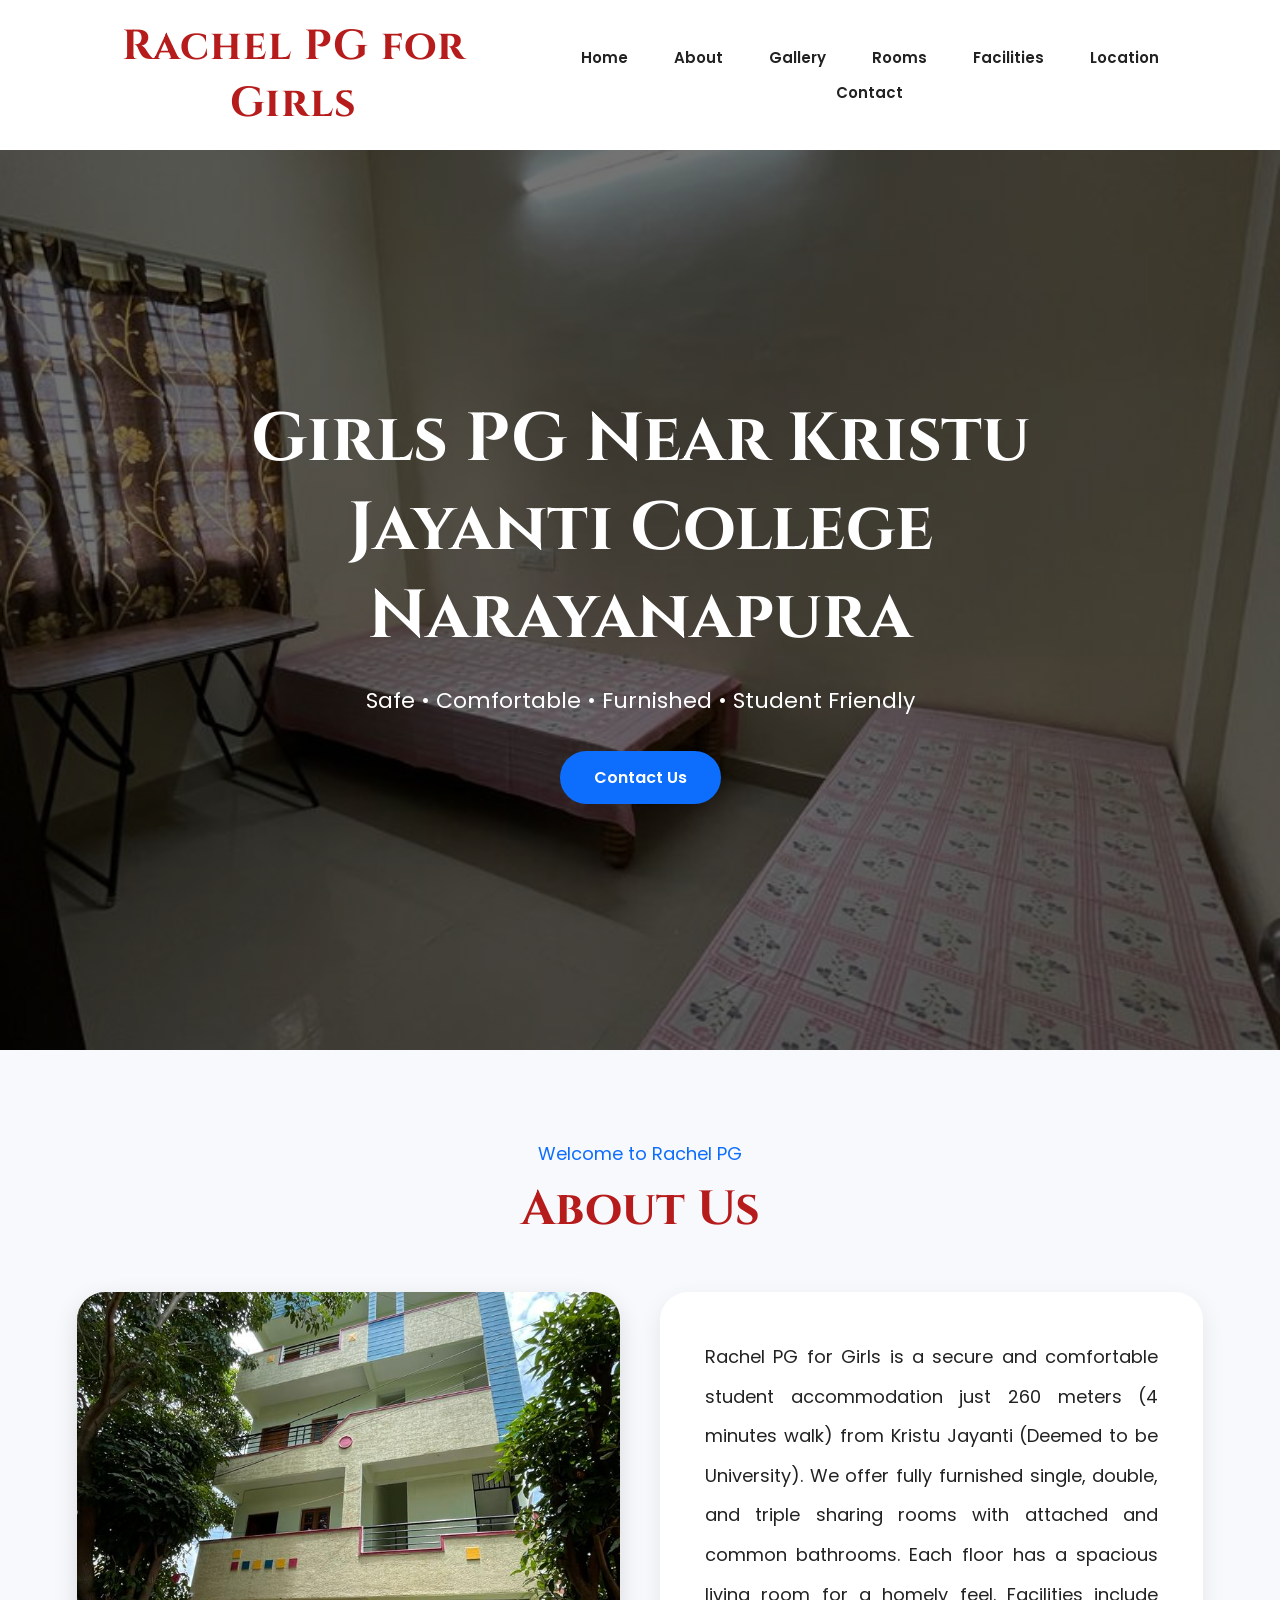
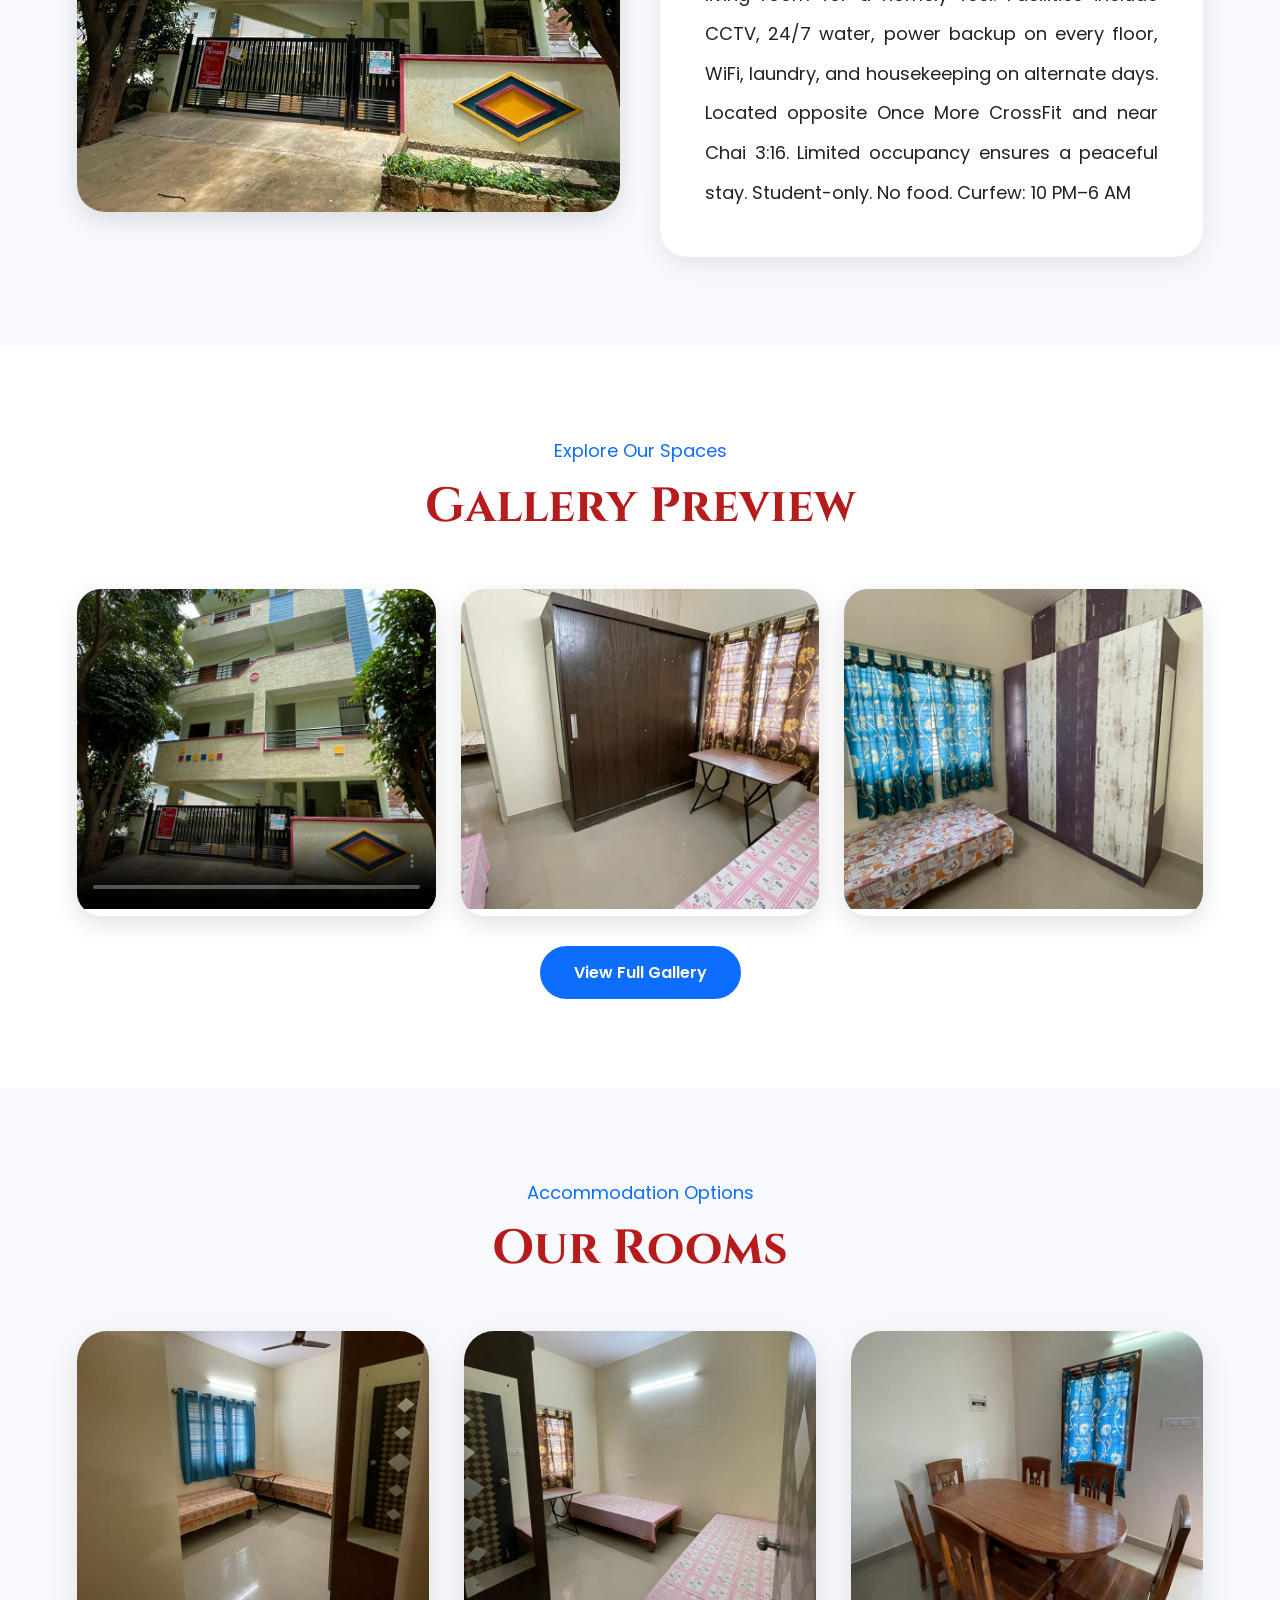
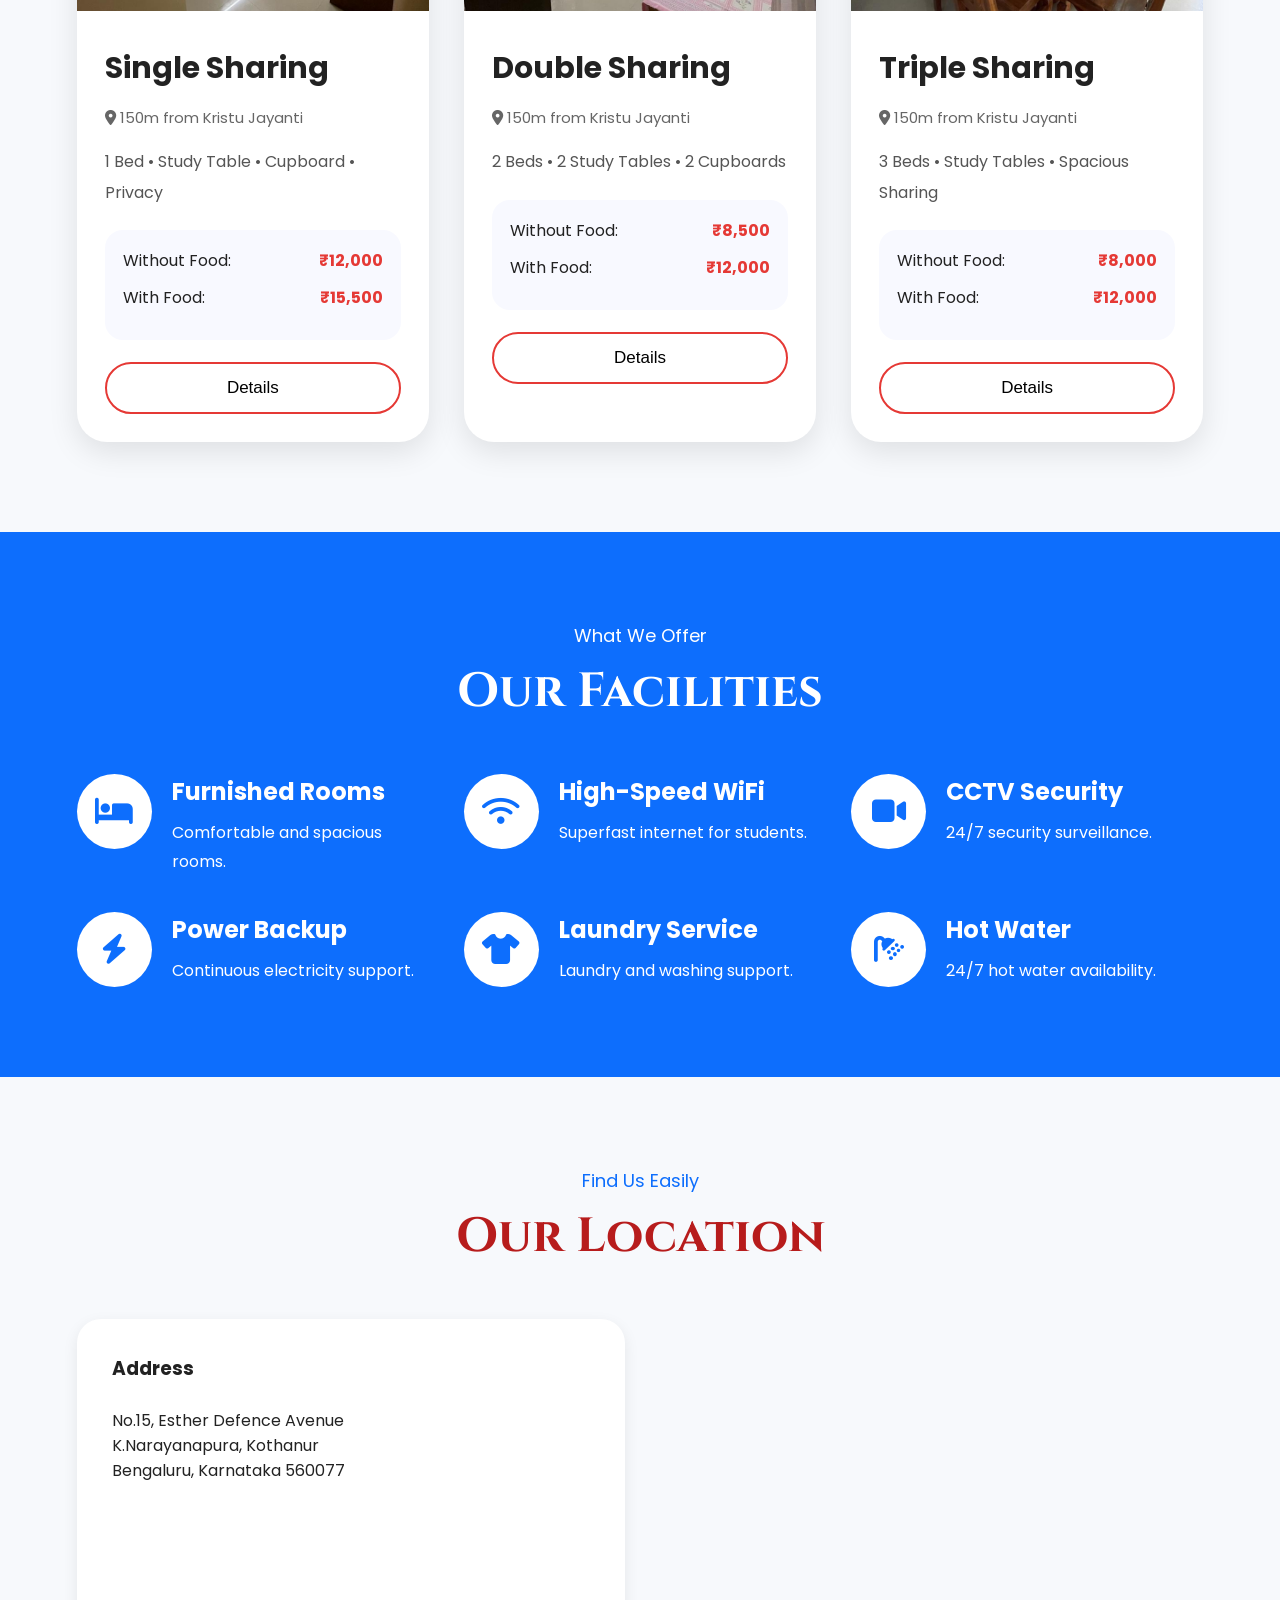
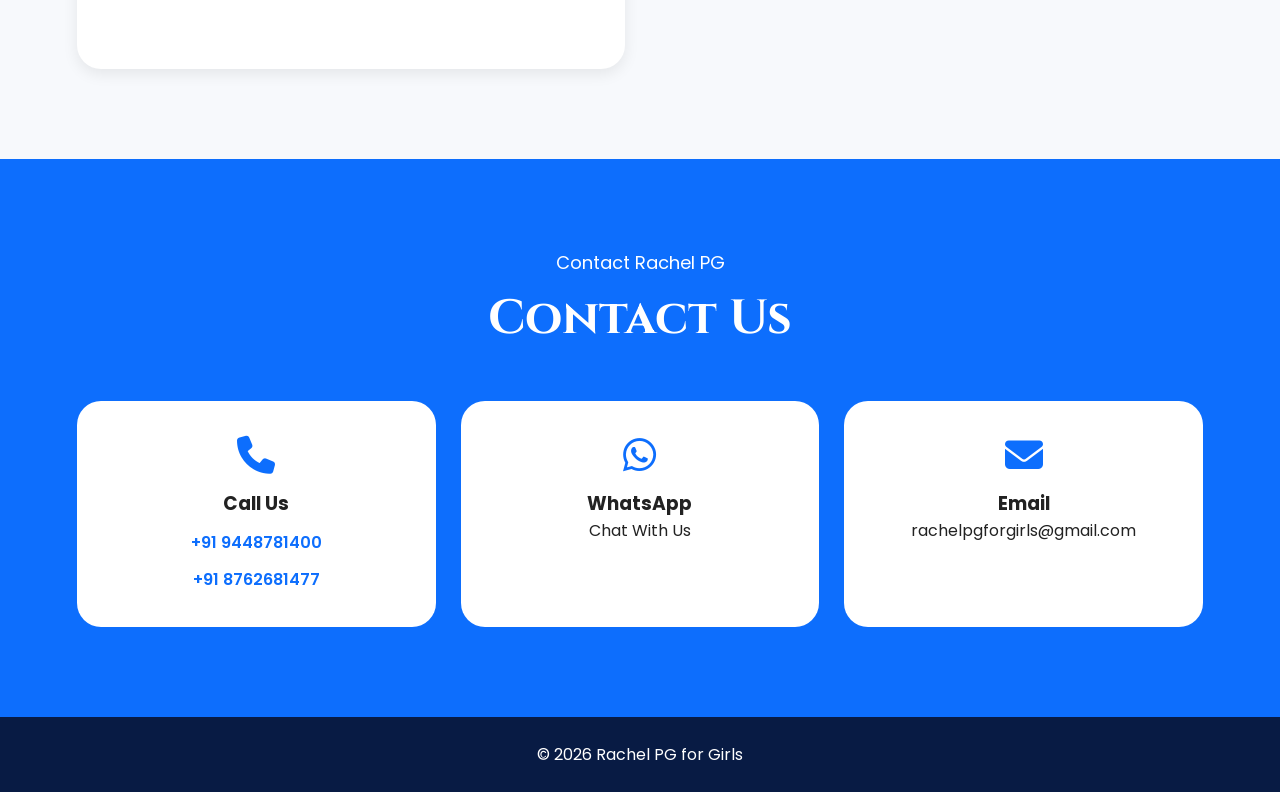
==== commit c6e3087d: "Joshua-commiy" ====
--- a/index.html
+++ b/index.html
@@ -764,7 +764,7 @@
 
                 <p>
 
-                    Rachel PG for Girls <br><br>
+                    <br>
 
                     No.15, Esther Defence Avenue <br>
 
--- a/style.css
+++ b/style.css
@@ -35,7 +35,6 @@
 
     padding:18px 5%;
 
-    position:sticky;
     top:0;
 
     z-index:1000;
